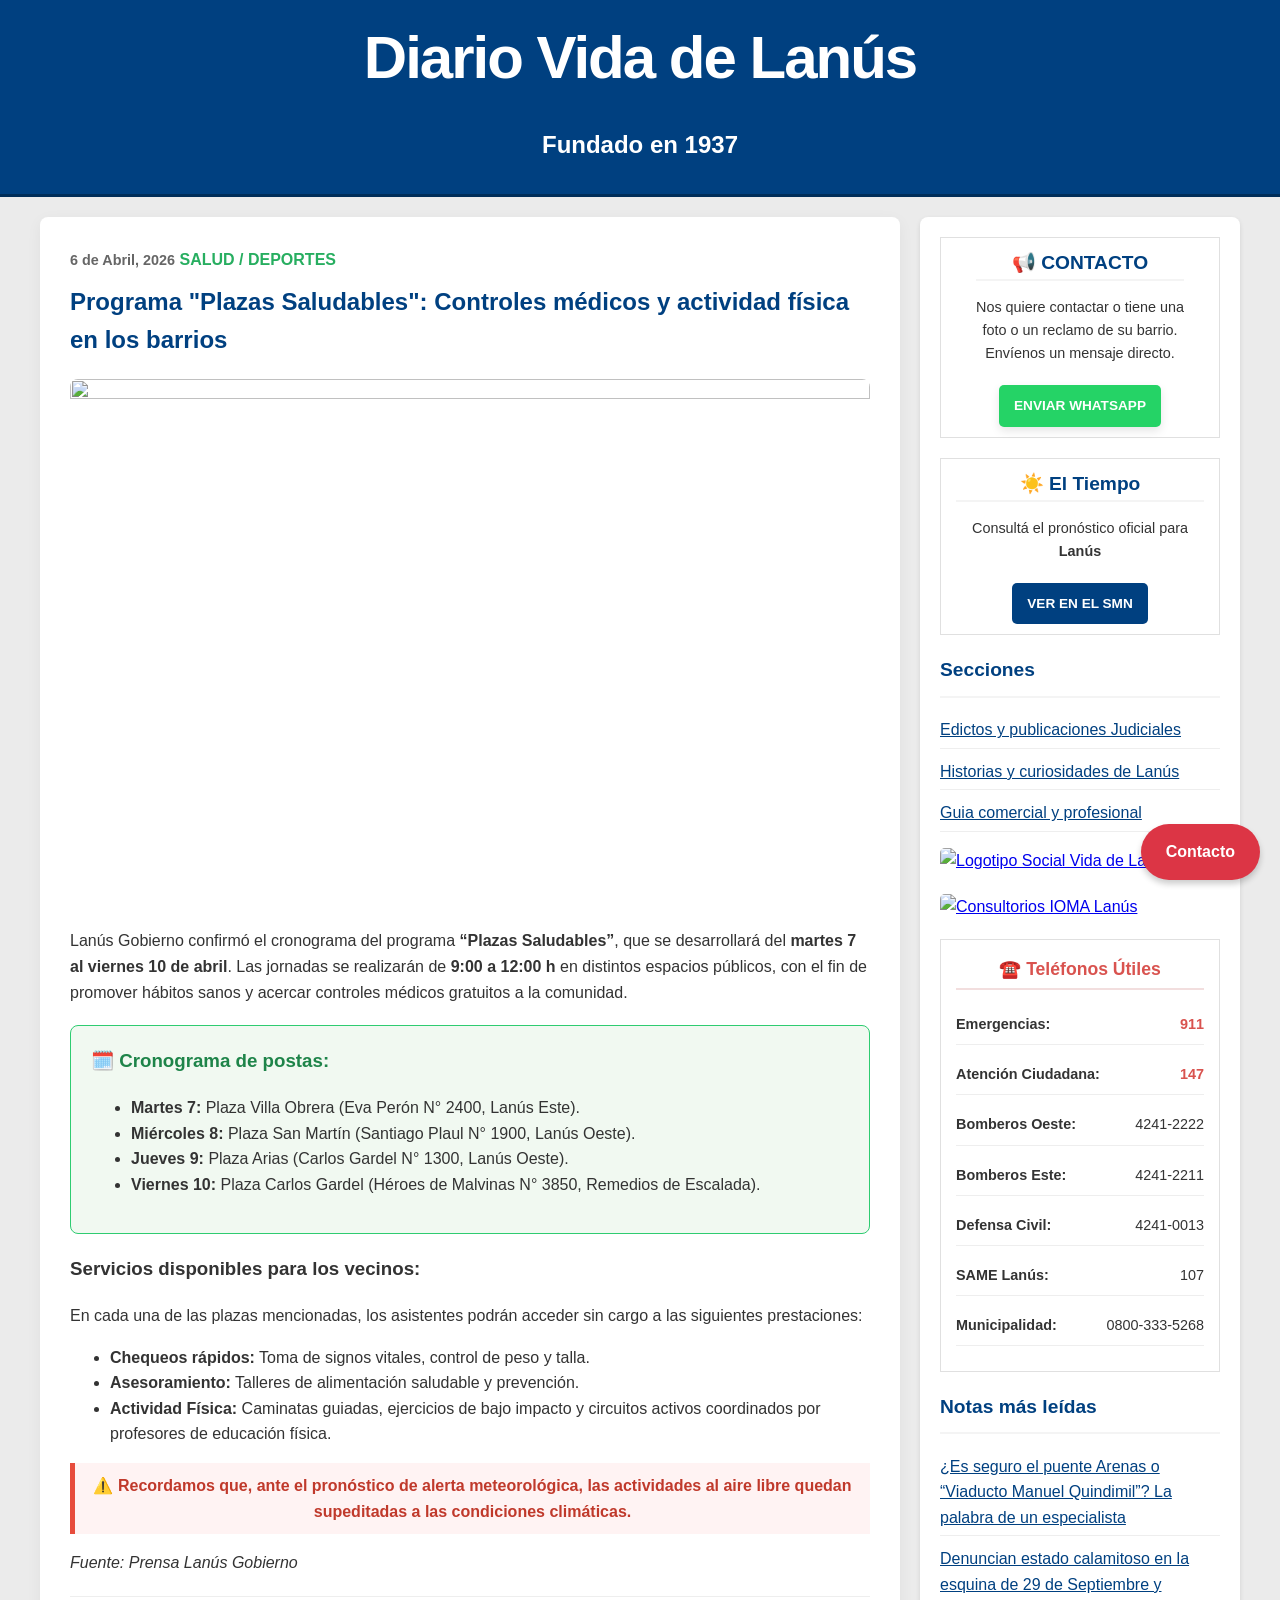
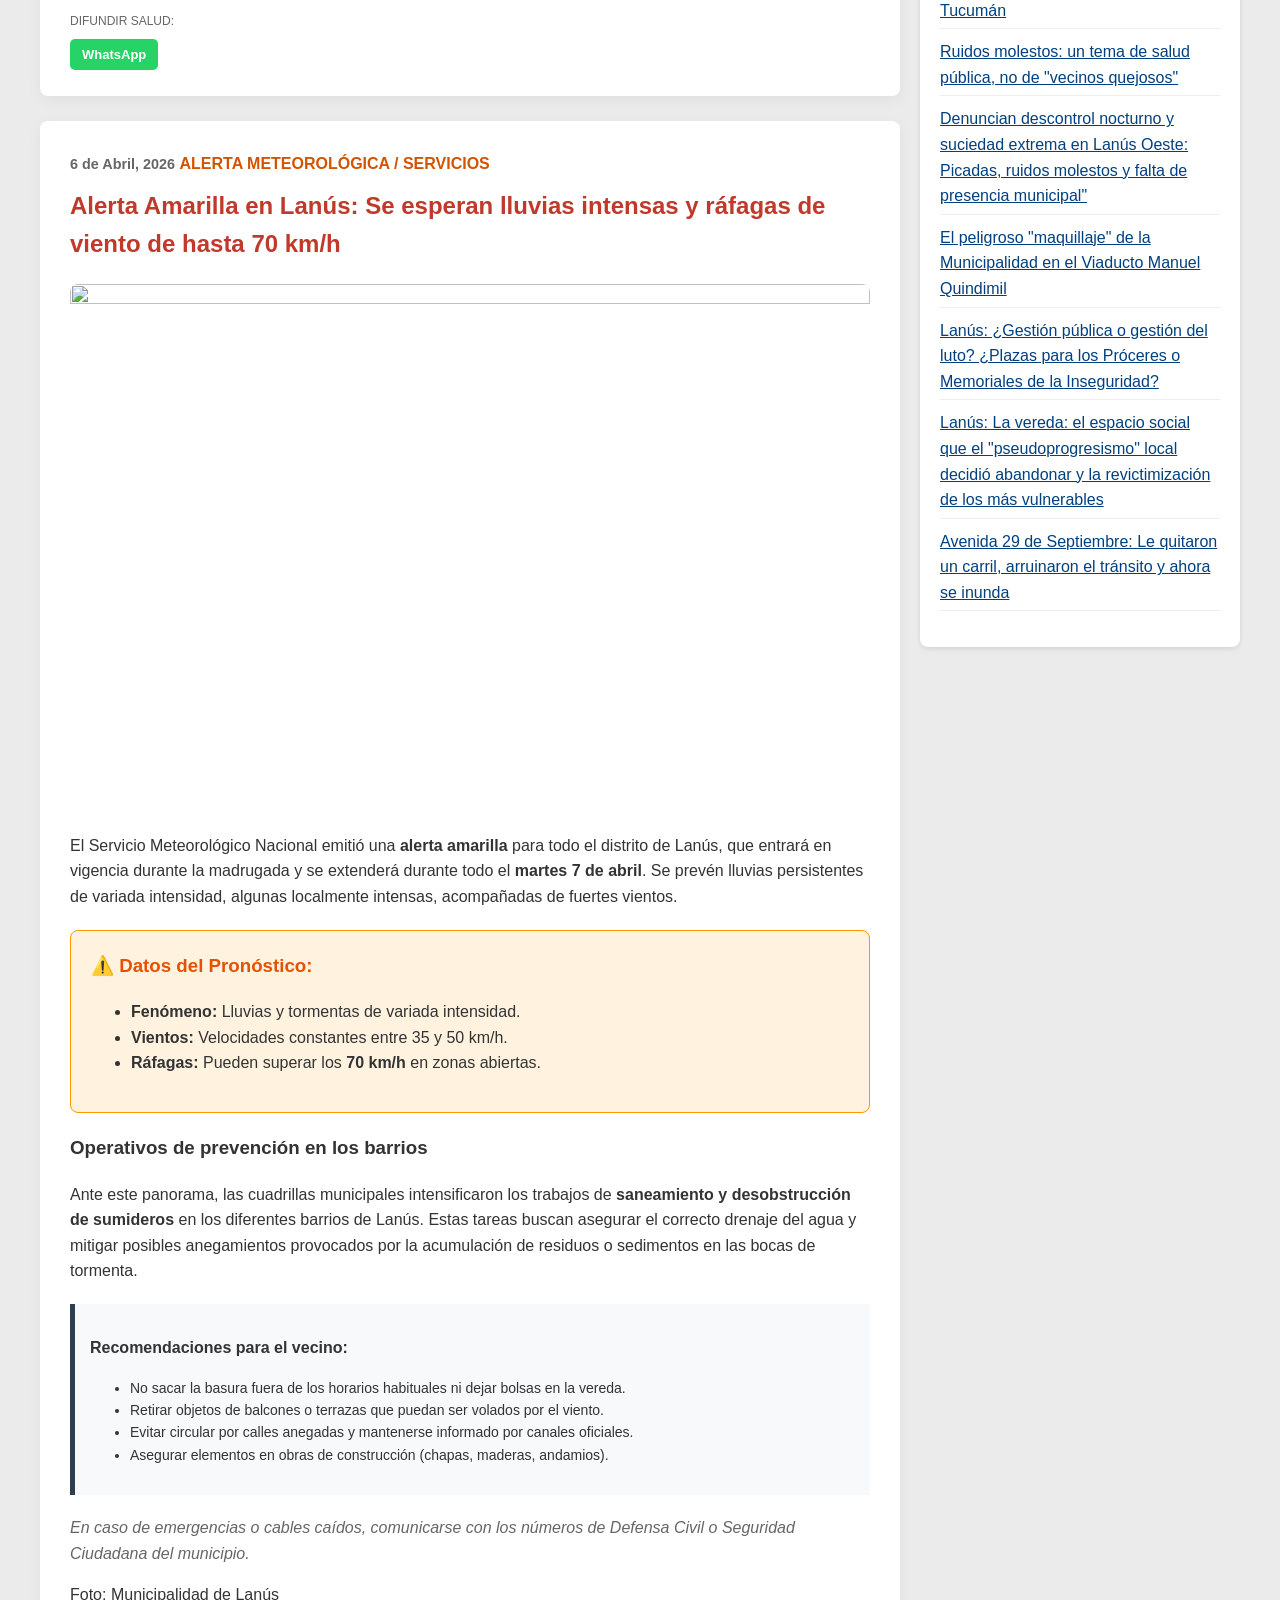
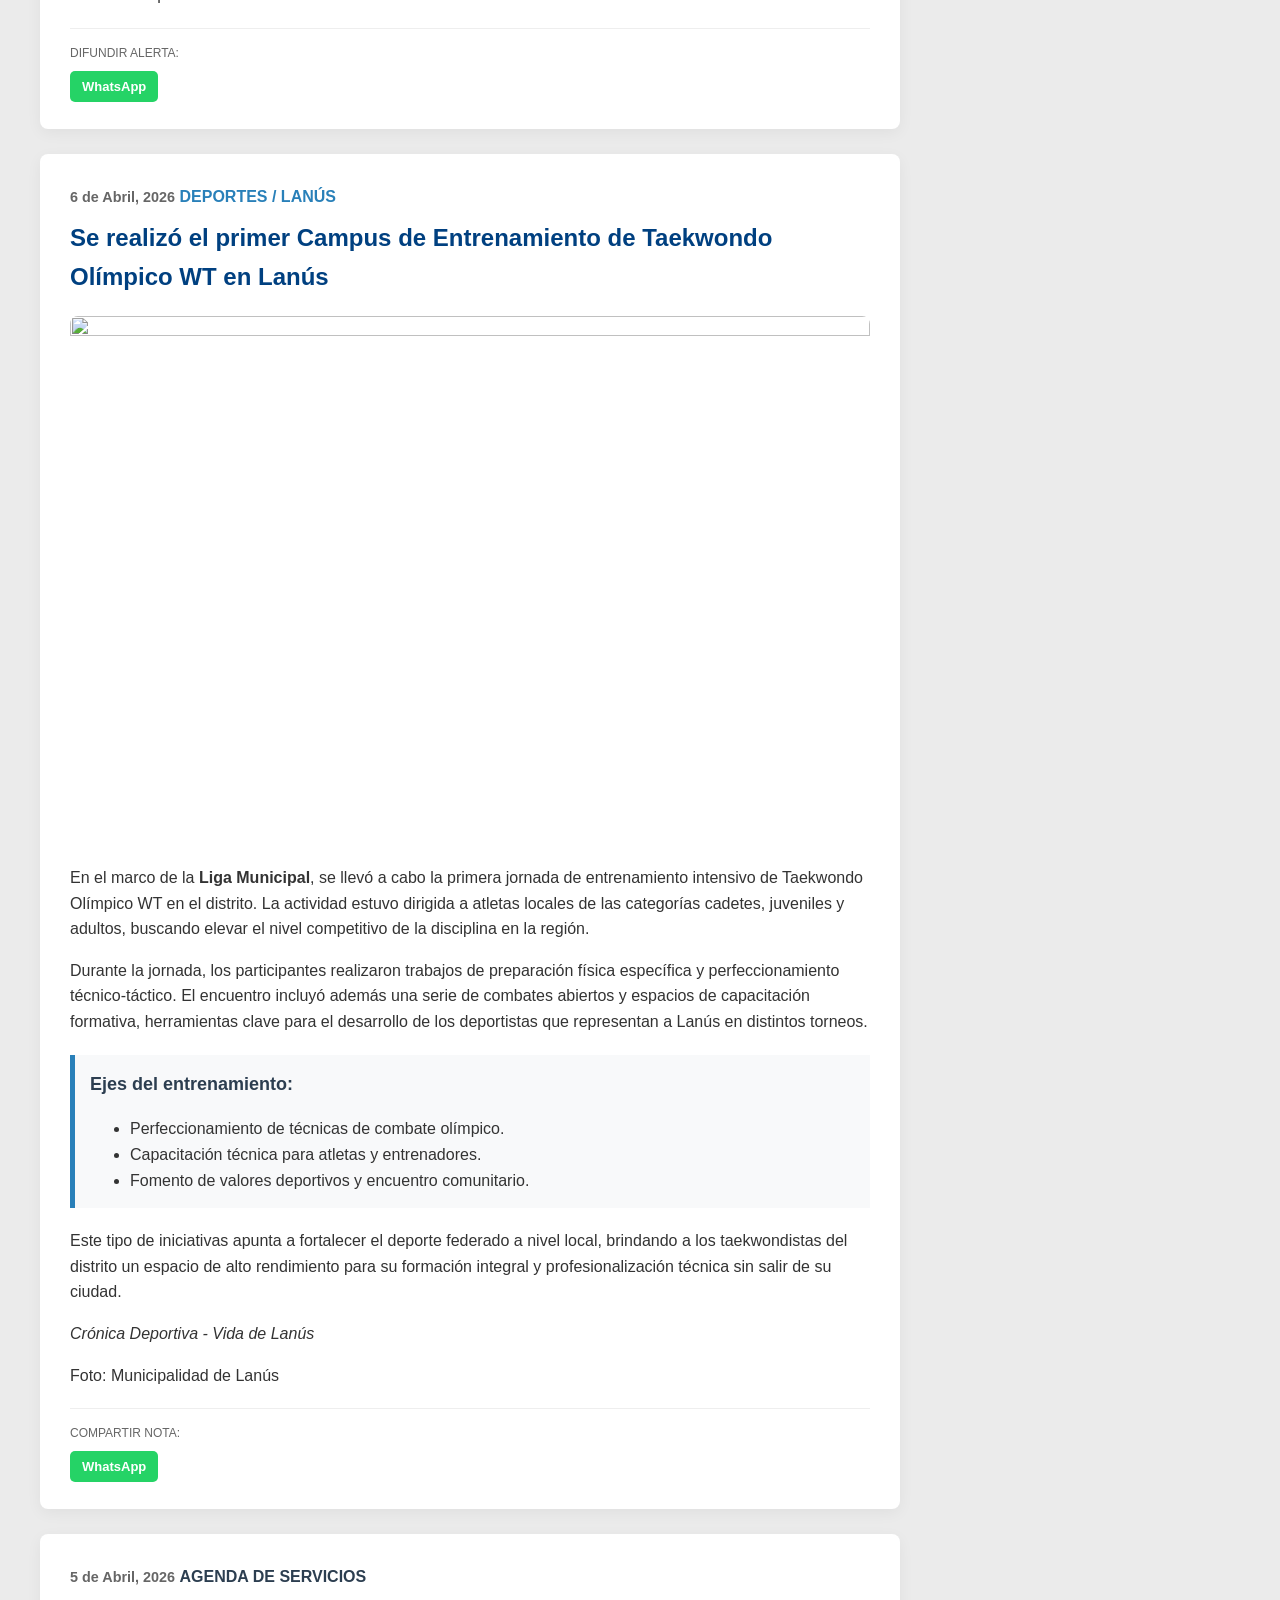
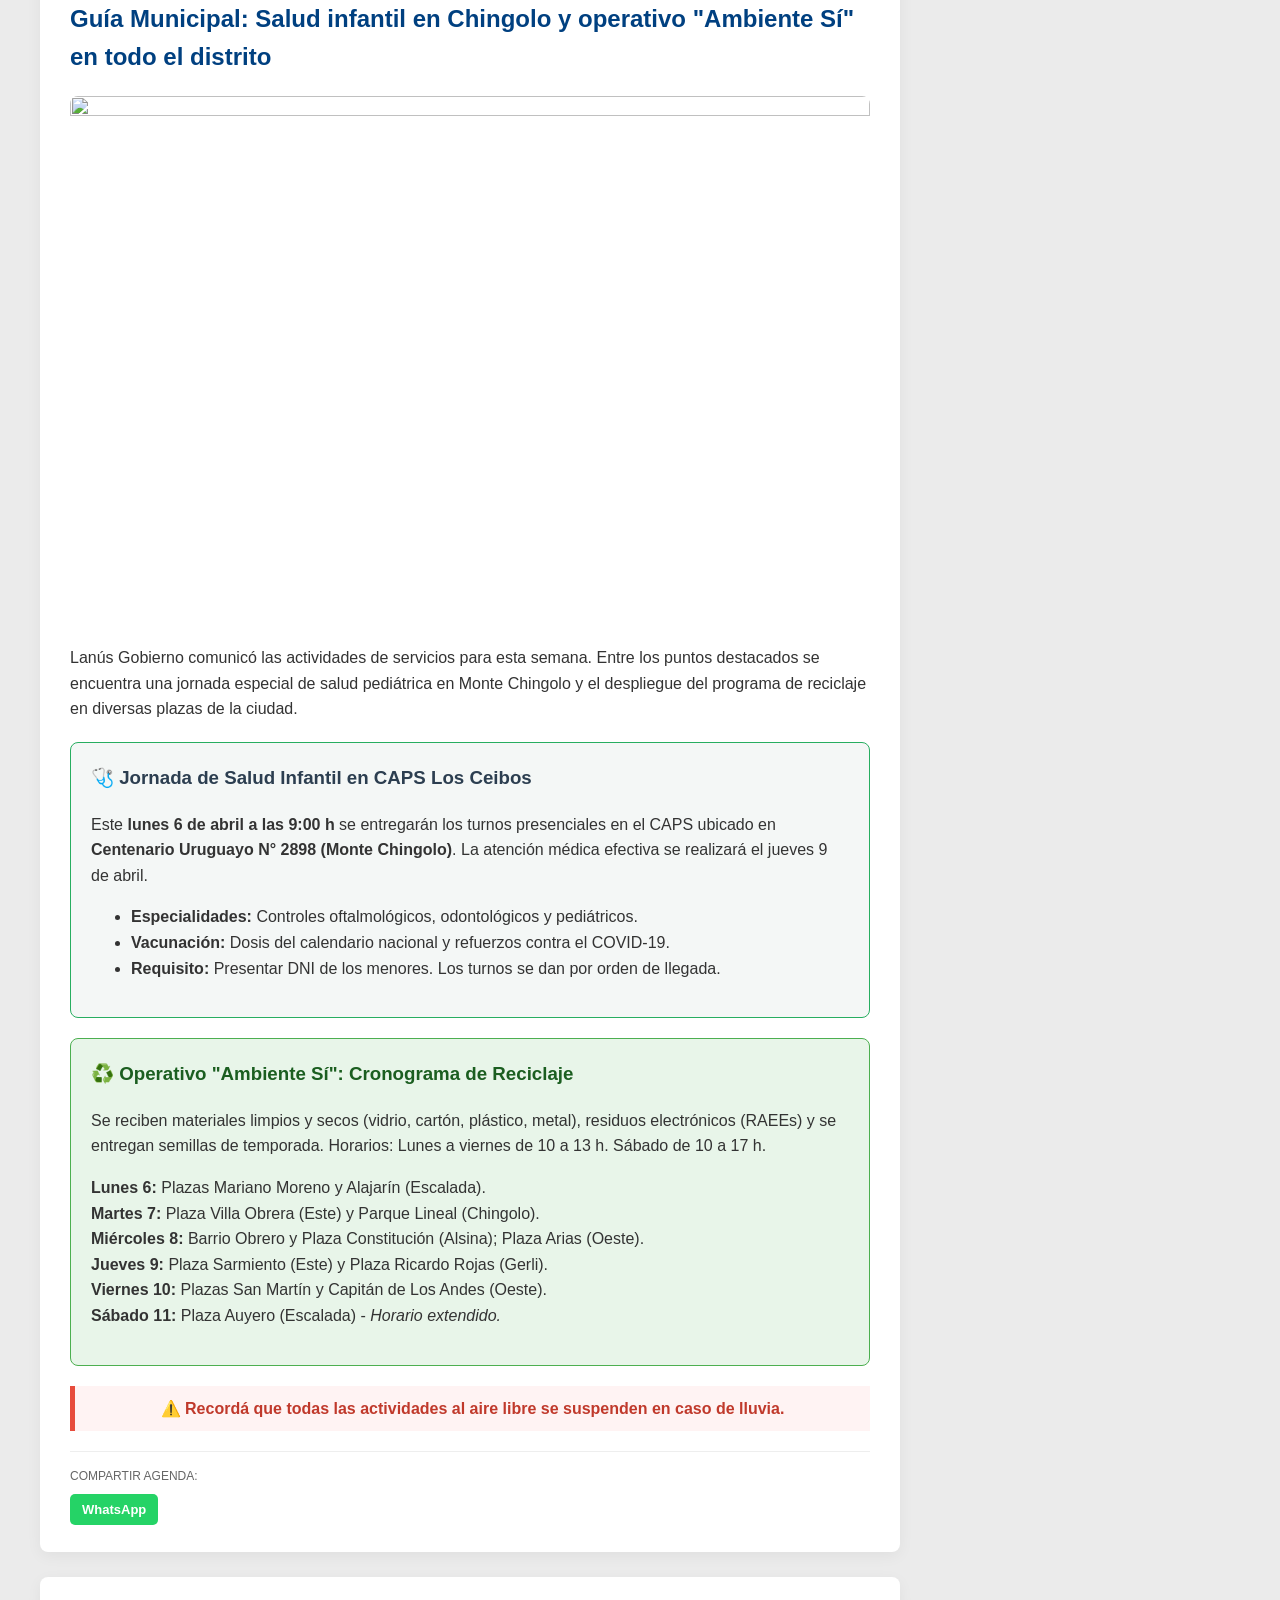
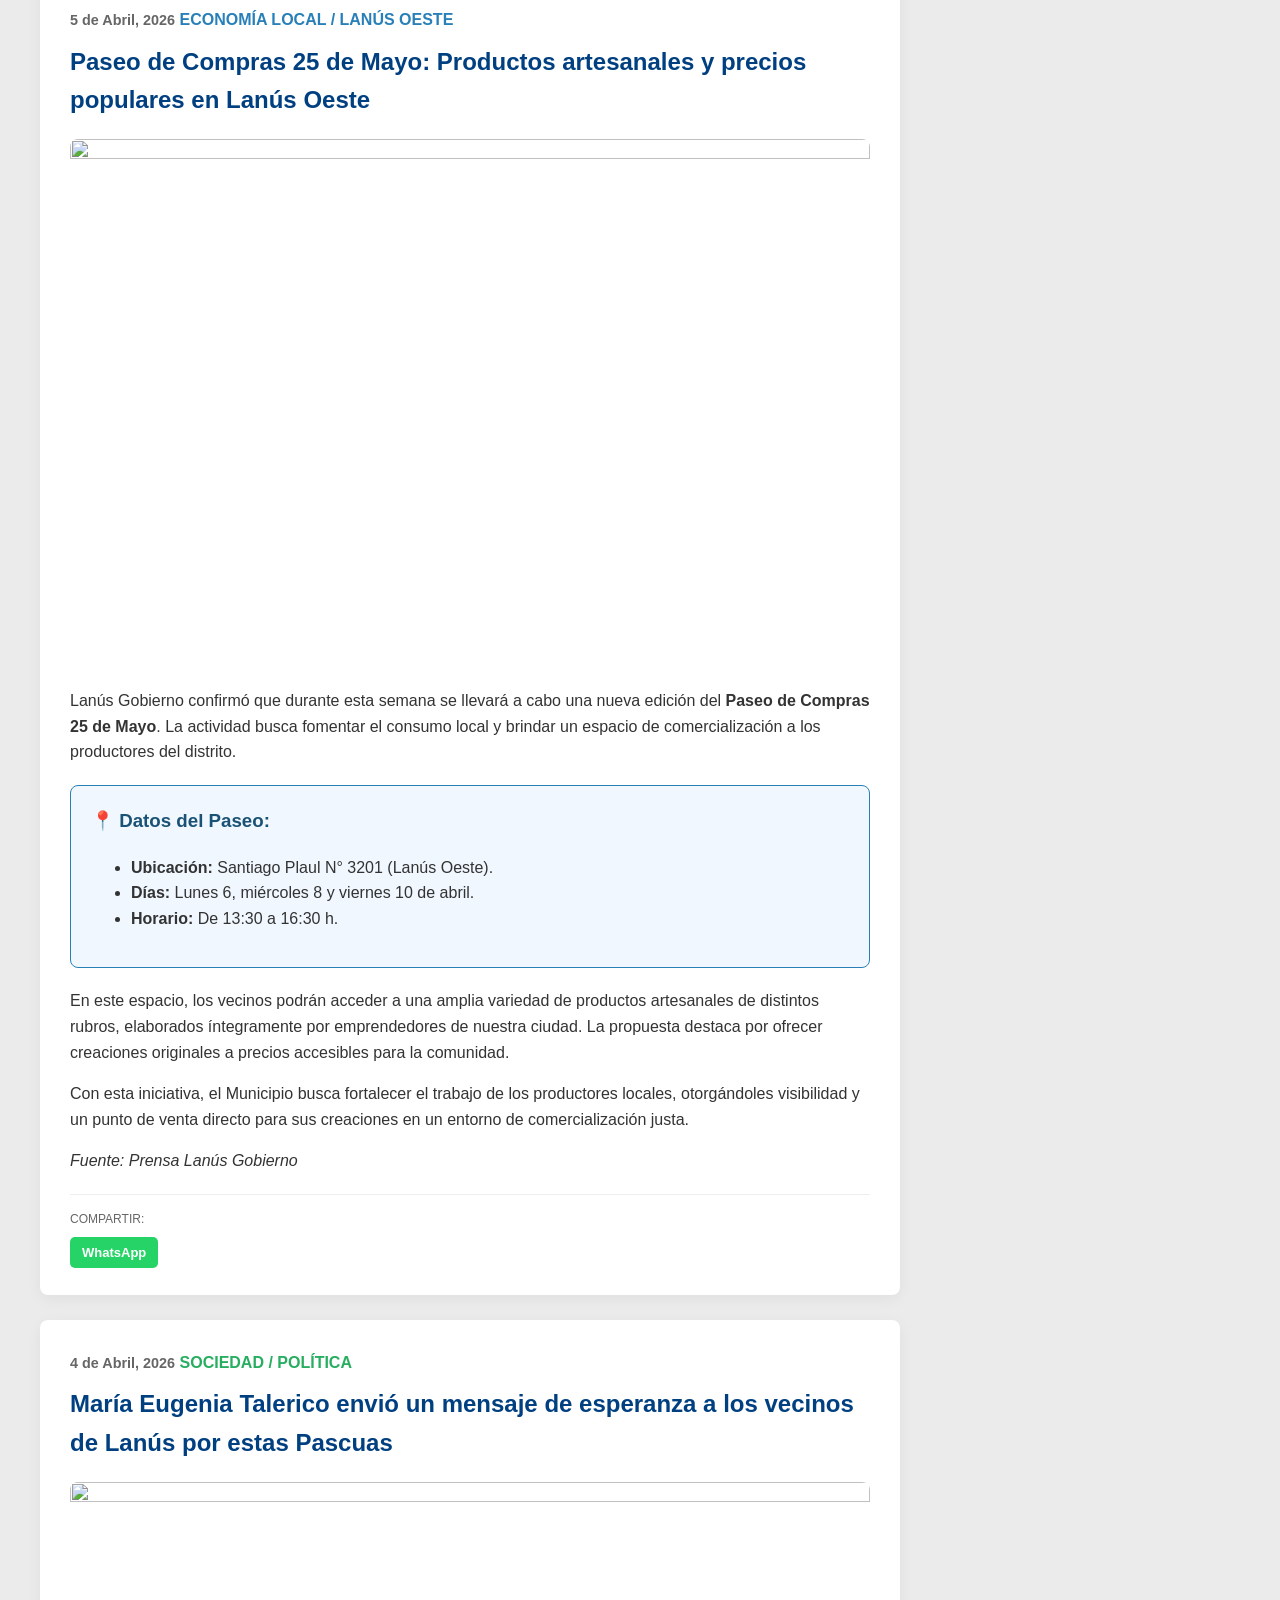
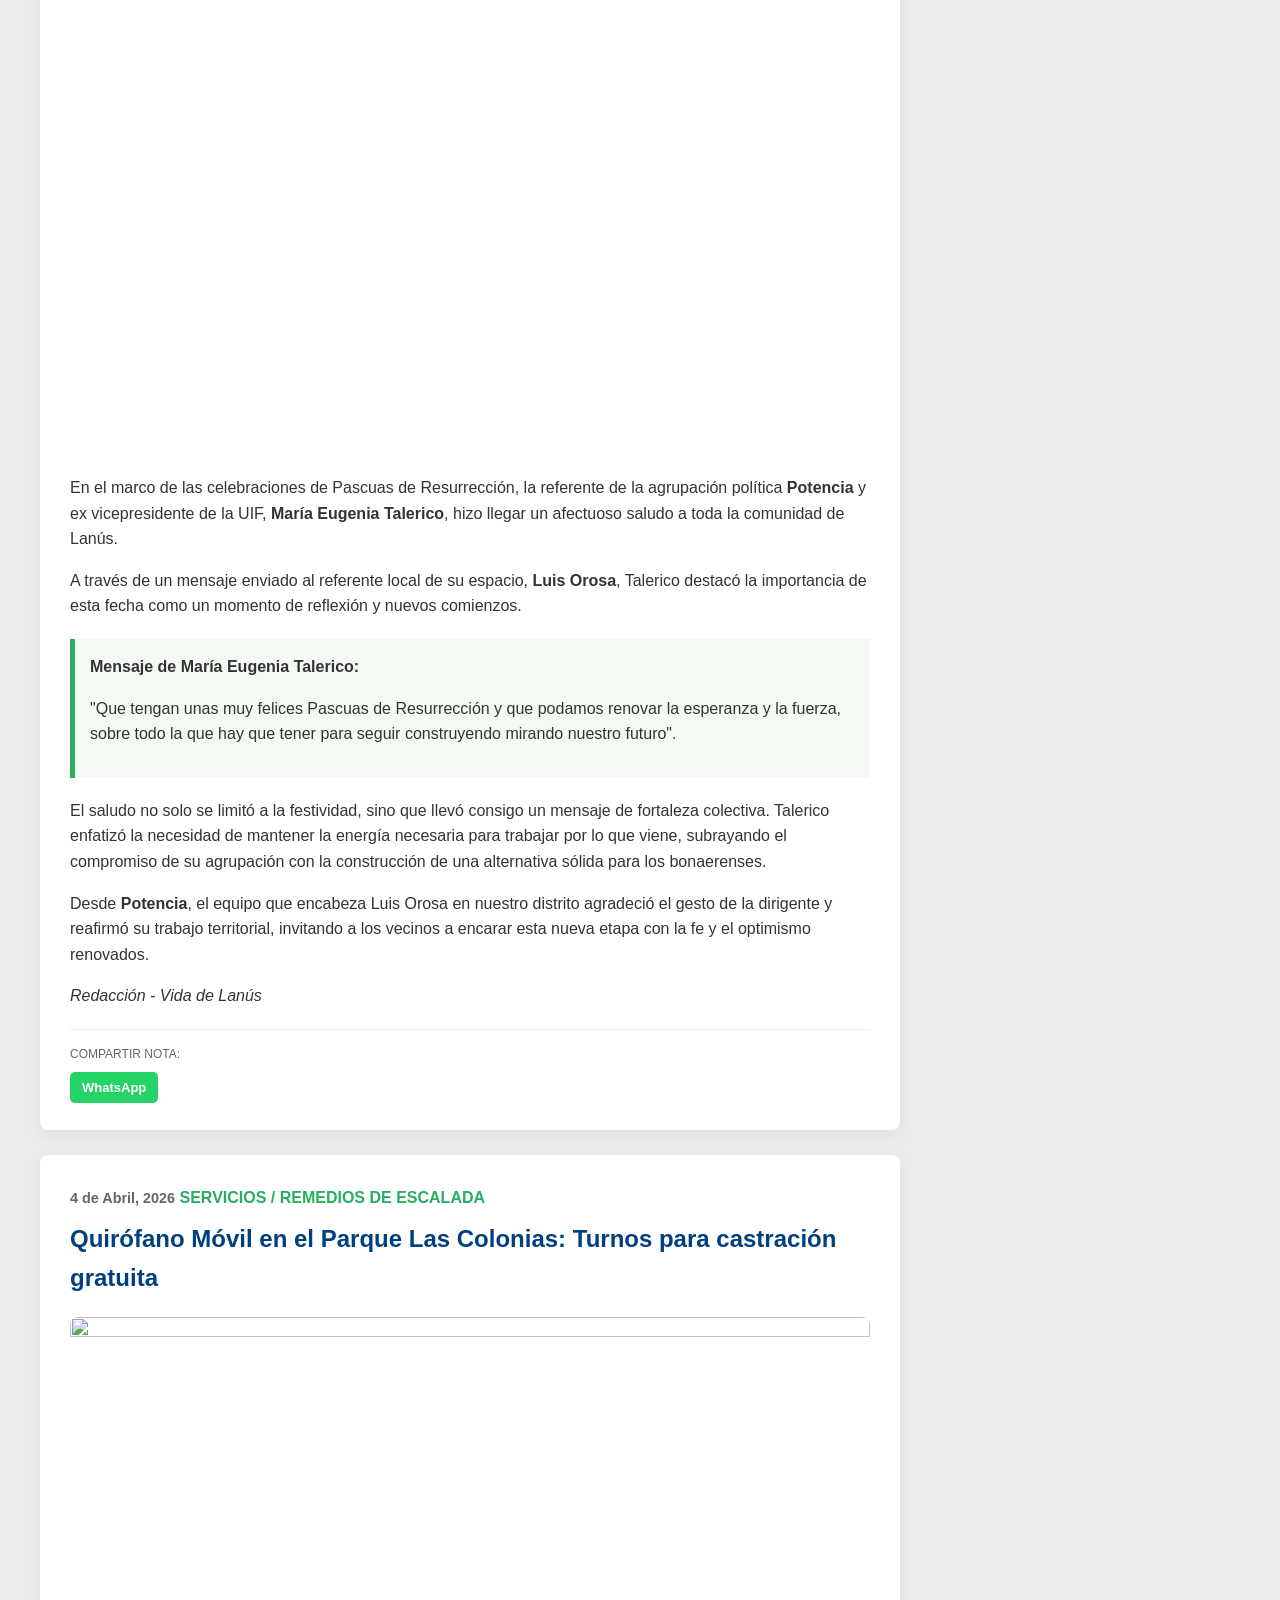
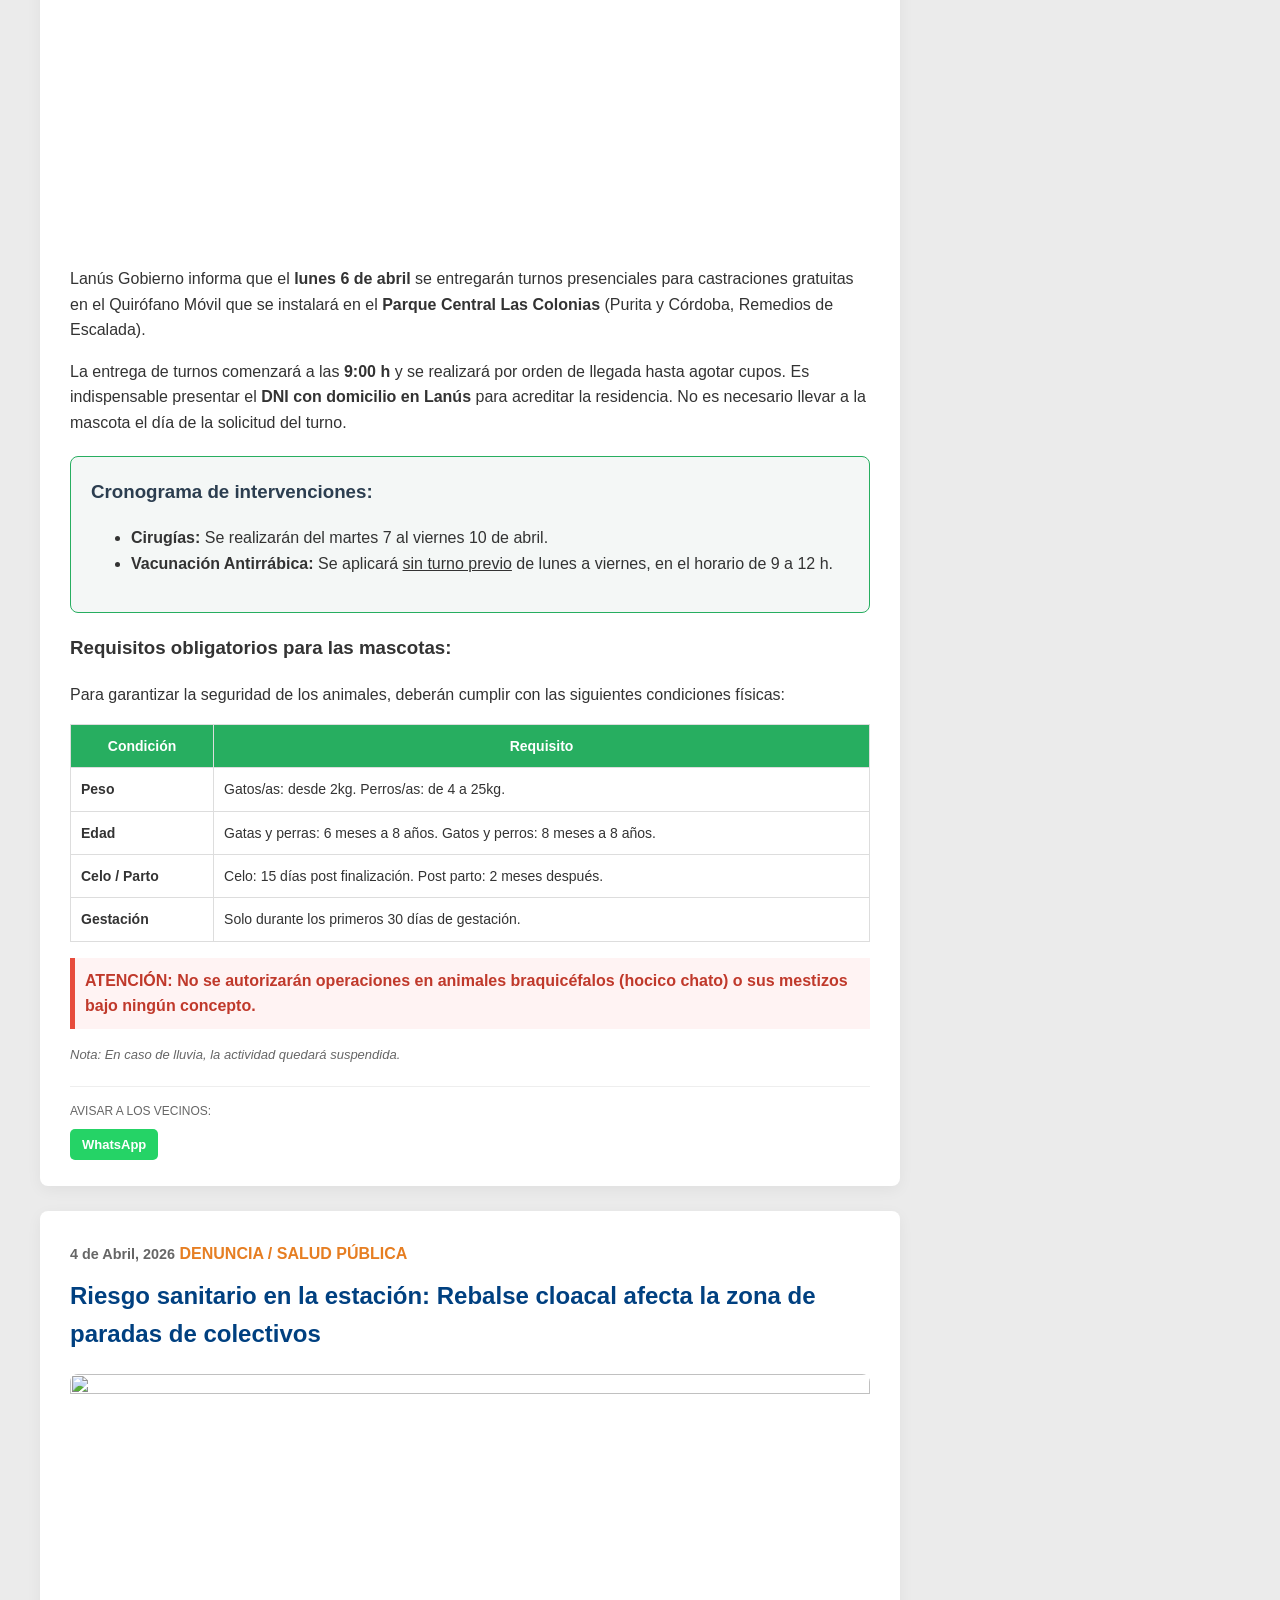
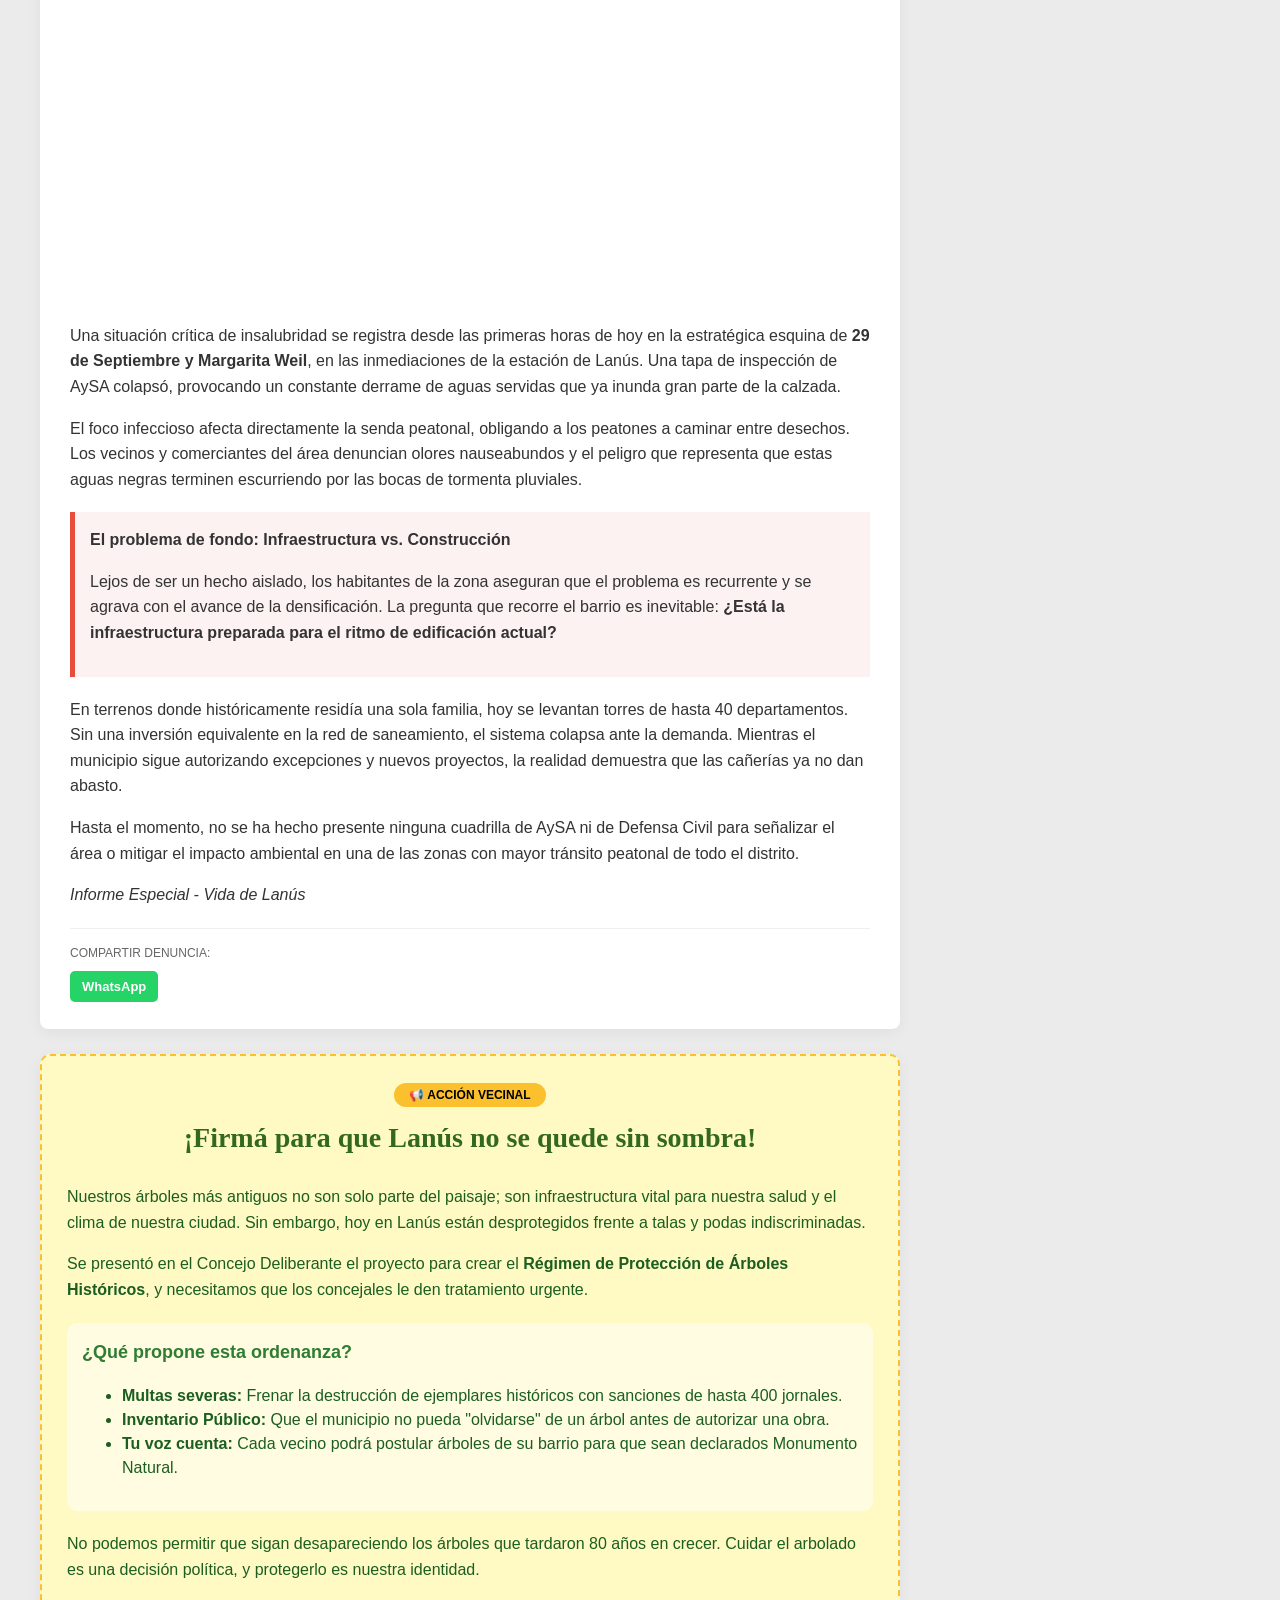
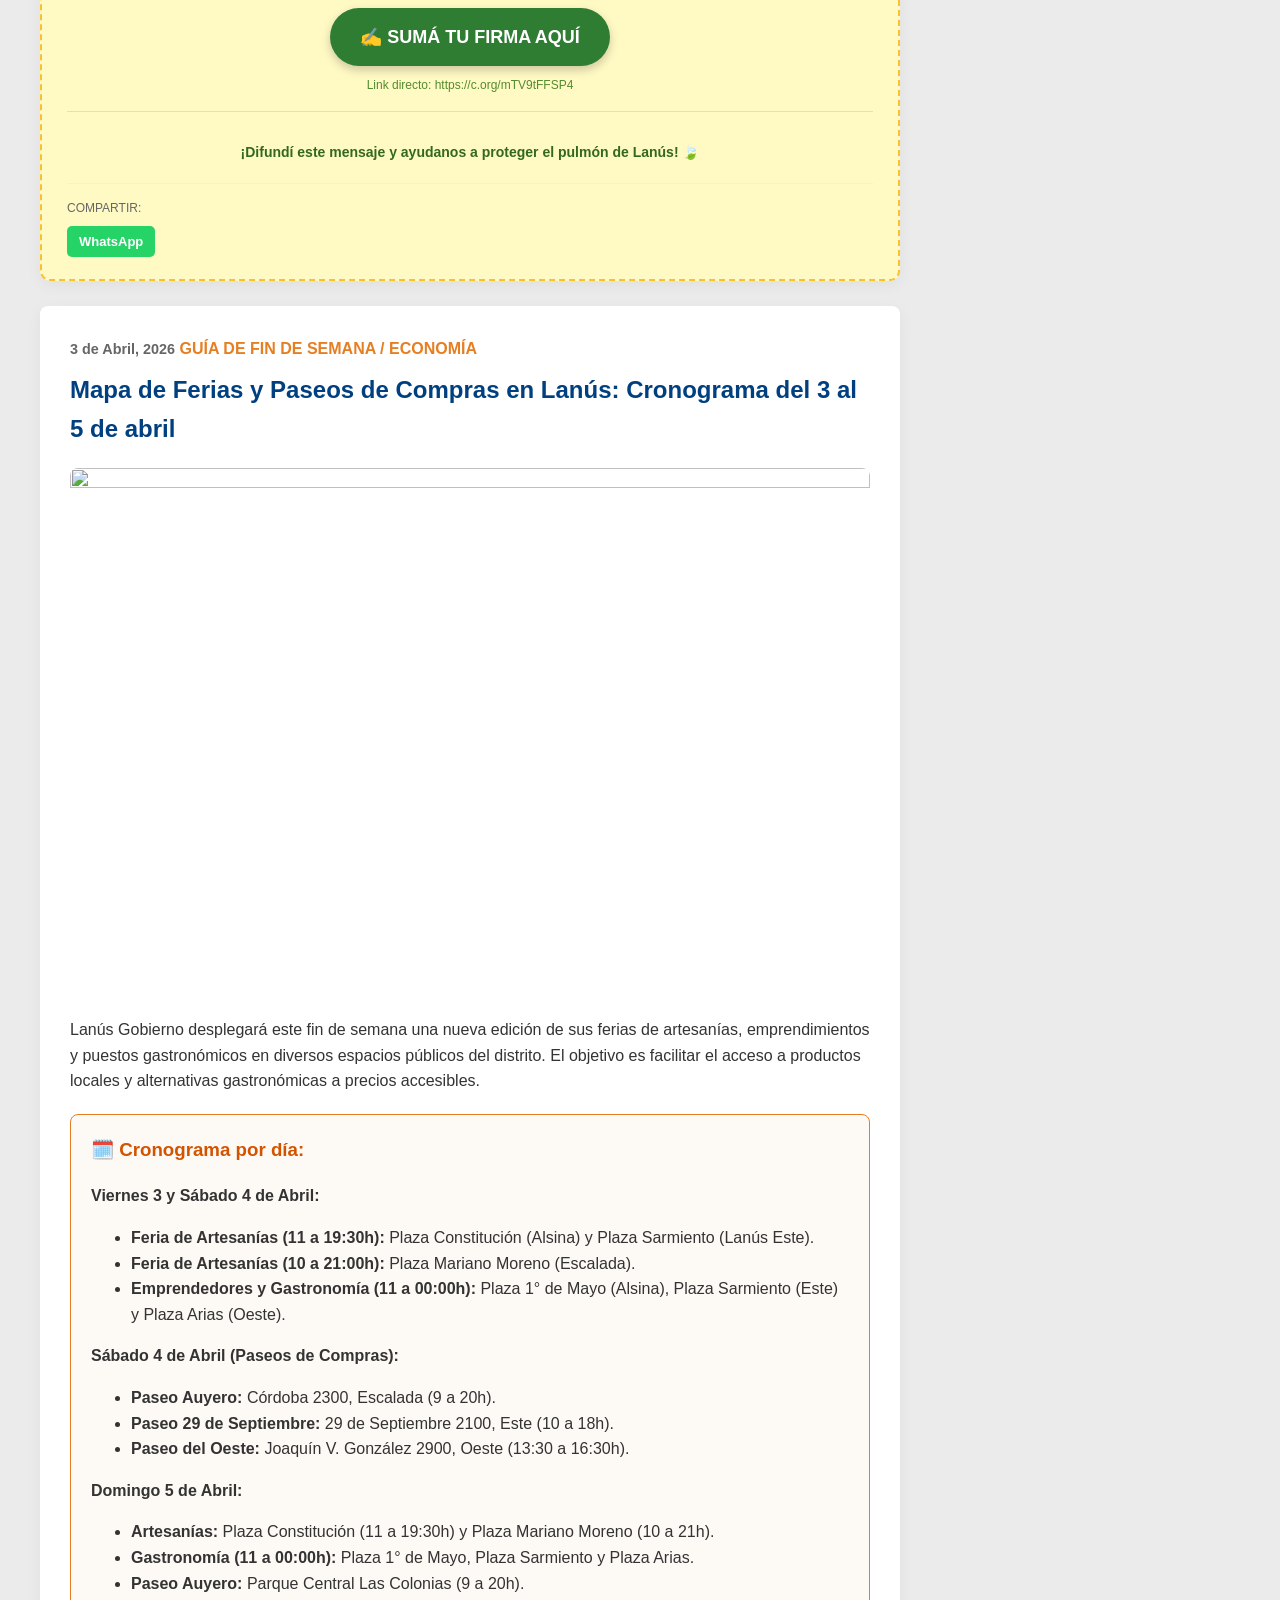
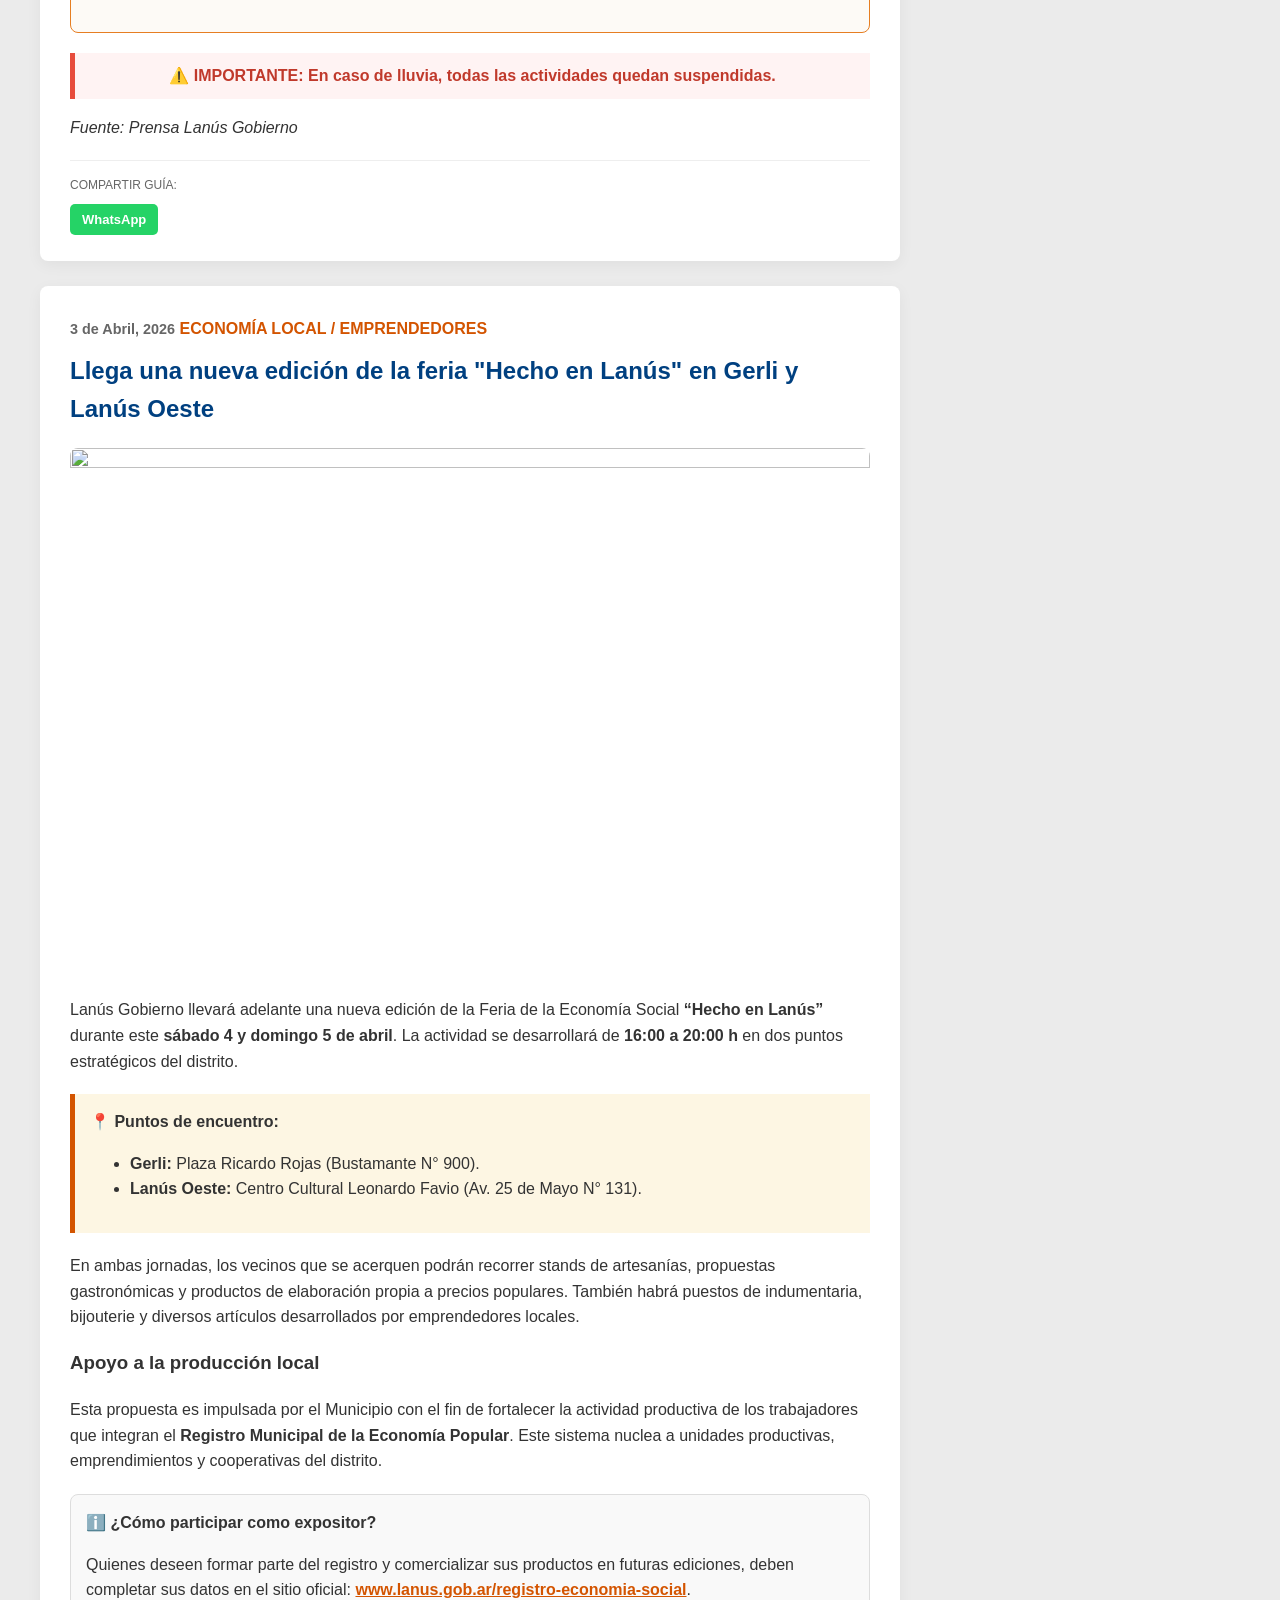
==== index.html @ ab47e961 "Update index.html" ====
<!DOCTYPE html>
<html lang="es">
<head>
    <meta charset="UTF-8">
    <meta name="viewport" content="width=device-width, initial-scale=1.0">
    
    <title>Vida de Lanús - Noticias Locales y Actualidad</title>
    <meta name="description" content="Noticias locales de Lanús actualizadas diariamente. Información municipal, clima, servicios y actualidad del distrito.">

    <meta property="og:title" content="Vida de Lanús - Noticias del Barrio">
    <meta property="og:description" content="Periodismo local independiente desde 1937. Entérate de lo que pasa en tu ciudad hoy.">
    <meta property="og:image" content="https://vidadelanus.com.ar/logo-social.jpg">
    <meta property="og:image:width" content="1200">
    <meta property="og:image:height" content="630">
    <meta property="og:type" content="website">
    <meta property="og:url" content="https://vidadelanus.com.ar/">

    <link rel="stylesheet" href="estilo.css">
    <link rel="icon" href="favicon.png" type="image/png">

</head>

<body>

    <header>
        <h1 style="font-size: 60px;">Diario Vida de Lanús</h1>
        <h2 style="color: white;">Fundado en 1937</h2>
    </header>
   

<div class="container">
    <main class="noticias-lista">





<!--================================DESDE ACA================================-->
<!--=================================20notas=================================-->


<article class="noticia" id="plazas-saludables-lanus-abril">
    <span class="fecha">6 de Abril, 2026</span>
    <span class="categoria" style="color: #27ae60; font-weight: bold; font-family: Arial;">SALUD / DEPORTES</span>
    <h2>Programa "Plazas Saludables": Controles médicos y actividad física en los barrios</h2>

<img
  src="https://res.cloudinary.com/dvpoaxk93/image/upload/q_auto/f_auto/v1775514715/PLAZASSALUDABLES_2026_7al10abril_yaelmv.webp" 
  width="800"
  height="533"
  decoding="async"
  style="max-width: 100%; height: auto; display: block;"
  fetchpriority="high"
  x-loading="lazy"
>

<p>Lanús Gobierno confirmó el cronograma del programa <strong>“Plazas Saludables”</strong>, que se desarrollará del <strong>martes 7 al viernes 10 de abril</strong>. Las jornadas se realizarán de <strong>9:00 a 12:00 h</strong> en distintos espacios públicos, con el fin de promover hábitos sanos y acercar controles médicos gratuitos a la comunidad.</p>

<div style="background: #f1f9f1; padding: 20px; border-radius: 8px; border: 1px solid #2ecc71; margin: 20px 0;">
    <h3 style="margin-top: 0; color: #1e8449;">🗓️ Cronograma de postas:</h3>
    <ul>
        <li><strong>Martes 7:</strong> Plaza Villa Obrera (Eva Perón N° 2400, Lanús Este).</li>
        <li><strong>Miércoles 8:</strong> Plaza San Martín (Santiago Plaul N° 1900, Lanús Oeste).</li>
        <li><strong>Jueves 9:</strong> Plaza Arias (Carlos Gardel N° 1300, Lanús Oeste).</li>
        <li><strong>Viernes 10:</strong> Plaza Carlos Gardel (Héroes de Malvinas N° 3850, Remedios de Escalada).</li>
    </ul>
</div>

<h3>Servicios disponibles para los vecinos:</h3>
<p>En cada una de las plazas mencionadas, los asistentes podrán acceder sin cargo a las siguientes prestaciones:</p>

<ul>
    <li><strong>Chequeos rápidos:</strong> Toma de signos vitales, control de peso y talla.</li>
    <li><strong>Asesoramiento:</strong> Talleres de alimentación saludable y prevención.</li>
    <li><strong>Actividad Física:</strong> Caminatas guiadas, ejercicios de bajo impacto y circuitos activos coordinados por profesores de educación física.</li>
</ul>

<p style="background: #fff3f3; padding: 10px; border-left: 5px solid #e74c3c; color: #c0392b; font-weight: bold; text-align: center;">
    ⚠️ Recordamos que, ante el pronóstico de alerta meteorológica, las actividades al aire libre quedan supeditadas a las condiciones climáticas.
</p>

<p><em>Fuente: Prensa Lanús Gobierno</em></p>

<div class="compartir-nota" style="margin-top:20px; padding-top:15px; border-top:1px solid #eee; text-align:left;">
    <span style="display:block; font-size:12px; color:#666; margin-bottom:10px; font-family:Arial;">DIFUNDIR SALUD:</span>
    <a href="https://api.whatsapp.com/send?text=*PLAZAS%20SALUDABLES*%20-%20Controles%20médicos%20y%20ejercicio%20gratis%20en%20los%20barrios.%20Cronograma%20en%20Vida%20de%20Lanús:%20https://vidadelanus.com.ar/%23plazas-saludables-lanus-abril" 
       target="_blank" 
       style="background-color:#25d366; color:white; padding:8px 12px; text-decoration:none; border-radius:5px; font-weight:bold; font-family:Arial; font-size:13px; margin-right:5px;">
       WhatsApp
    </a>
</div>
</article>


<!--==============================*********=================================-->


<article class="noticia" id="alerta-amarilla-lluvias-lanus-abril">
    <span class="fecha">6 de Abril, 2026</span>
    <span class="categoria" style="color: #d35400; font-weight: bold; font-family: Arial;">ALERTA METEOROLÓGICA / SERVICIOS</span>
    
    <h2 style="color: #c0392b; font-family: 'Arial Black', sans-serif;">Alerta Amarilla en Lanús: Se esperan lluvias intensas y ráfagas de viento de hasta 70 km/h</h2>

<img
  src="https://res.cloudinary.com/dvpoaxk93/image/upload/q_auto/f_auto/v1775504317/4016967749380304593_n_hhgei3.jpg" 
  width="800"
  height="533"
  decoding="async"
  style="max-width: 100%; height: auto; display: block;"
  loading="lazy"
>

    <p>El Servicio Meteorológico Nacional emitió una <strong>alerta amarilla</strong> para todo el distrito de Lanús, que entrará en vigencia durante la madrugada y se extenderá durante todo el <strong>martes 7 de abril</strong>. Se prevén lluvias persistentes de variada intensidad, algunas localmente intensas, acompañadas de fuertes vientos.</p>

    <div style="background: #fff3e0; padding: 20px; border-radius: 8px; border: 1px solid #ff9800; margin: 20px 0;">
        <h3 style="margin-top: 0; color: #e65100;">⚠️ Datos del Pronóstico:</h3>
        <ul>
            <li><strong>Fenómeno:</strong> Lluvias y tormentas de variada intensidad.</li>
            <li><strong>Vientos:</strong> Velocidades constantes entre 35 y 50 km/h.</li>
            <li><strong>Ráfagas:</strong> Pueden superar los <strong>70 km/h</strong> en zonas abiertas.</li>
        </ul>
    </div>

    <h3>Operativos de prevención en los barrios</h3>
    <p>Ante este panorama, las cuadrillas municipales intensificaron los trabajos de <strong>saneamiento y desobstrucción de sumideros</strong> en los diferentes barrios de Lanús. Estas tareas buscan asegurar el correcto drenaje del agua y mitigar posibles anegamientos provocados por la acumulación de residuos o sedimentos en las bocas de tormenta.</p>

    <div style="background: #f8f9fa; padding: 15px; border-left: 5px solid #2c3e50; margin: 20px 0;">
        <p><strong>Recomendaciones para el vecino:</strong></p>
        <ul style="font-size: 14px;">
            <li>No sacar la basura fuera de los horarios habituales ni dejar bolsas en la vereda.</li>
            <li>Retirar objetos de balcones o terrazas que puedan ser volados por el viento.</li>
            <li>Evitar circular por calles anegadas y mantenerse informado por canales oficiales.</li>
            <li>Asegurar elementos en obras de construcción (chapas, maderas, andamios).</li>
        </ul>
    </div>

    <p style="font-style: italic; color: #666;">En caso de emergencias o cables caídos, comunicarse con los números de Defensa Civil o Seguridad Ciudadana del municipio.</p>

<p>Foto: Municipalidad de Lanús</p>

    <div class="compartir-nota" style="margin-top:20px; padding-top:15px; border-top:1px solid #eee; text-align:left;">
        <span style="display:block; font-size:12px; color:#666; margin-bottom:10px; font-family:Arial;">DIFUNDIR ALERTA:</span>
        <a href="https://api.whatsapp.com/send?text=*ALERTA%20METEOROLÓGICA*%20-%20Lluvias%20fuertes%20y%20vientos%20en%20Lanús%20este%20martes.%20Leé%20las%20recomendaciones%20en%20Vida%20de%20Lanús:%20https://vidadelanus.com.ar/%23alerta-amarilla-lluvias-lanus-abril" 
           target="_blank" 
           style="background-color:#25d366; color:white; padding:8px 12px; text-decoration:none; border-radius:5px; font-weight:bold; font-family:Arial; font-size:13px; margin-right:5px;">
           WhatsApp
        </a>
    </div>
</article>


<!--==============================*********=================================-->


<article class="noticia" id="campus-taekwondo-olimpico-lanus">
    <span class="fecha">6 de Abril, 2026</span>
    <span class="categoria" style="color: #2980b9; font-weight: bold; font-family: Arial;">DEPORTES / LANÚS</span>
    <h2>Se realizó el primer Campus de Entrenamiento de Taekwondo Olímpico WT en Lanús</h2>

<img
  src="https://res.cloudinary.com/dvpoaxk93/image/upload/q_auto/f_auto/v1775503746/8847646944527828671_n_oyx0rz.jpg" 
  width="800"
  height="533"
  decoding="async"
  style="max-width: 100%; height: auto; display: block;"
  loading="lazy"
>

<p>En el marco de la <strong>Liga Municipal</strong>, se llevó a cabo la primera jornada de entrenamiento intensivo de Taekwondo Olímpico WT en el distrito. La actividad estuvo dirigida a atletas locales de las categorías cadetes, juveniles y adultos, buscando elevar el nivel competitivo de la disciplina en la región.</p>

<p>Durante la jornada, los participantes realizaron trabajos de preparación física específica y perfeccionamiento técnico-táctico. El encuentro incluyó además una serie de combates abiertos y espacios de capacitación formativa, herramientas clave para el desarrollo de los deportistas que representan a Lanús en distintos torneos.</p>

<div style="background: #f8f9fa; padding: 15px; border-left: 5px solid #2980b9; margin: 20px 0;">
    <h3 style="margin-top: 0; color: #2c3e50; font-size: 18px;">Ejes del entrenamiento:</h3>
    <ul style="margin-bottom: 0;">
        <li>Perfeccionamiento de técnicas de combate olímpico.</li>
        <li>Capacitación técnica para atletas y entrenadores.</li>
        <li>Fomento de valores deportivos y encuentro comunitario.</li>
    </ul>
</div>

<p>Este tipo de iniciativas apunta a fortalecer el deporte federado a nivel local, brindando a los taekwondistas del distrito un espacio de alto rendimiento para su formación integral y profesionalización técnica sin salir de su ciudad.</p>

<p><em>Crónica Deportiva - Vida de Lanús</em></p>
<p>Foto: Municipalidad de Lanús</p>

<div class="compartir-nota" style="margin-top:20px; padding-top:15px; border-top:1px solid #eee; text-align:left;">
    <span style="display:block; font-size:12px; color:#666; margin-bottom:10px; font-family:Arial;">COMPARTIR NOTA:</span>
    <a href="https://api.whatsapp.com/send?text=*TAEKWONDO%20EN%20LANÚS*%20-%20Se%20realizó%20el%20primer%20Campus%20de%20Entrenamiento%20Olímpico.%20Leé%20más%20en%20Vida%20de%20Lanús:%20https://vidadelanus.com.ar/%23campus-taekwondo-olimpico-lanus" 
       target="_blank" 
       style="background-color:#25d366; color:white; padding:8px 12px; text-decoration:none; border-radius:5px; font-weight:bold; font-family:Arial; font-size:13px; margin-right:5px;">
       WhatsApp
    </a>
</div>
</article>


<!--==============================*********=================================-->


<article class="noticia" id="agenda-municipal-6-al-11-abril">
    <span class="fecha">5 de Abril, 2026</span>
    <span class="categoria" style="color: #2c3e50; font-weight: bold; font-family: Arial;">AGENDA DE SERVICIOS</span>
    <h2>Guía Municipal: Salud infantil en Chingolo y operativo "Ambiente Sí" en todo el distrito</h2>

<img 
src="https://res.cloudinary.com/dvpoaxk93/image/upload/q_auto/f_auto/v1775437825/Ambiente_si_120724_wxgkeb.jpg" 
  width="800"
  height="533"
  decoding="async"
  style="max-width: 100%; height: auto; display: block;"
  loading="lazy"
>

<p>Lanús Gobierno comunicó las actividades de servicios para esta semana. Entre los puntos destacados se encuentra una jornada especial de salud pediátrica en Monte Chingolo y el despliegue del programa de reciclaje en diversas plazas de la ciudad.</p>

<div style="background: #f4f7f6; padding: 20px; border-radius: 8px; border: 1px solid #27ae60; margin: 20px 0;">
    <h3 style="margin-top: 0; color: #2c3e50;">🩺 Jornada de Salud Infantil en CAPS Los Ceibos</h3>
    <p>Este <strong>lunes 6 de abril a las 9:00 h</strong> se entregarán los turnos presenciales en el CAPS ubicado en <strong>Centenario Uruguayo N° 2898 (Monte Chingolo)</strong>. La atención médica efectiva se realizará el jueves 9 de abril.</p>
    <ul>
        <li><strong>Especialidades:</strong> Controles oftalmológicos, odontológicos y pediátricos.</li>
        <li><strong>Vacunación:</strong> Dosis del calendario nacional y refuerzos contra el COVID-19.</li>
        <li><strong>Requisito:</strong> Presentar DNI de los menores. Los turnos se dan por orden de llegada.</li>
    </ul>
</div>

<div style="background: #e8f5e9; padding: 20px; border-radius: 8px; border: 1px solid #4caf50; margin: 20px 0;">
    <h3 style="margin-top: 0; color: #1b5e20;">♻️ Operativo "Ambiente Sí": Cronograma de Reciclaje</h3>
    <p>Se reciben materiales limpios y secos (vidrio, cartón, plástico, metal), residuos electrónicos (RAEEs) y se entregan semillas de temporada. Horarios: Lunes a viernes de 10 a 13 h. Sábado de 10 a 17 h.</p>
    
    <ul style="list-style: none; padding-left: 0;">
        <li><strong>Lunes 6:</strong> Plazas Mariano Moreno y Alajarín (Escalada).</li>
        <li><strong>Martes 7:</strong> Plaza Villa Obrera (Este) y Parque Lineal (Chingolo).</li>
        <li><strong>Miércoles 8:</strong> Barrio Obrero y Plaza Constitución (Alsina); Plaza Arias (Oeste).</li>
        <li><strong>Jueves 9:</strong> Plaza Sarmiento (Este) y Plaza Ricardo Rojas (Gerli).</li>
        <li><strong>Viernes 10:</strong> Plazas San Martín y Capitán de Los Andes (Oeste).</li>
        <li><strong>Sábado 11:</strong> Plaza Auyero (Escalada) - <em>Horario extendido.</em></li>
    </ul>
</div>

<p style="background: #fff3f3; padding: 10px; border-left: 5px solid #e74c3c; color: #c0392b; font-weight: bold; text-align: center;">
    ⚠️ Recordá que todas las actividades al aire libre se suspenden en caso de lluvia.
</p>

<div class="compartir-nota" style="margin-top:20px; padding-top:15px; border-top:1px solid #eee; text-align:left;">
    <span style="display:block; font-size:12px; color:#666; margin-bottom:10px; font-family:Arial;">COMPARTIR AGENDA:</span>
    <a href="https://api.whatsapp.com/send?text=*AGENDA%20LANÚS*%20-%20Salud%20infantil%20y%20reciclaje%20esta%20semana.%20Consultá%20días%20y%20plazas%20en%20Vida%20de%20Lanús:%20https://vidadelanus.com.ar/%23agenda-municipal-6-al-11-abril" 
       target="_blank" 
       style="background-color:#25d366; color:white; padding:8px 12px; text-decoration:none; border-radius:5px; font-weight:bold; font-family:Arial; font-size:13px; margin-right:5px;">
       WhatsApp
    </a>
</div>
</article>


<!--==============================*********=================================-->


<article class="noticia" id="paseo-compras-25-mayo-abril">
    <span class="fecha">5 de Abril, 2026</span>
    <span class="categoria" style="color: #2980b9; font-weight: bold; font-family: Arial;">ECONOMÍA LOCAL / LANÚS OESTE</span>
    <h2>Paseo de Compras 25 de Mayo: Productos artesanales y precios populares en Lanús Oeste</h2>

<img
src="https://res.cloudinary.com/dvpoaxk93/image/upload/q_auto/f_auto/v1775437604/Paseo_de_compras_gfdgdf55c_qdb5vm.jpg" 
  width="800"
  height="533"
  decoding="async"
  style="max-width: 100%; height: auto; display: block;"
  loading="lazy"
>

<p>Lanús Gobierno confirmó que durante esta semana se llevará a cabo una nueva edición del <strong>Paseo de Compras 25 de Mayo</strong>. La actividad busca fomentar el consumo local y brindar un espacio de comercialización a los productores del distrito.</p>

<div style="background: #f0f7ff; padding: 20px; border-radius: 8px; border: 1px solid #2980b9; margin: 20px 0;">
    <h3 style="margin-top: 0; color: #1a5276;">📍 Datos del Paseo:</h3>
    <ul>
        <li><strong>Ubicación:</strong> Santiago Plaul N° 3201 (Lanús Oeste).</li>
        <li><strong>Días:</strong> Lunes 6, miércoles 8 y viernes 10 de abril.</li>
        <li><strong>Horario:</strong> De 13:30 a 16:30 h.</li>
    </ul>
</div>

<p>En este espacio, los vecinos podrán acceder a una amplia variedad de productos artesanales de distintos rubros, elaborados íntegramente por emprendedores de nuestra ciudad. La propuesta destaca por ofrecer creaciones originales a precios accesibles para la comunidad.</p>

<p>Con esta iniciativa, el Municipio busca fortalecer el trabajo de los productores locales, otorgándoles visibilidad y un punto de venta directo para sus creaciones en un entorno de comercialización justa.</p>

<p><em>Fuente: Prensa Lanús Gobierno</em></p>

<div class="compartir-nota" style="margin-top:20px; padding-top:15px; border-top:1px solid #eee; text-align:left;">
    <span style="display:block; font-size:12px; color:#666; margin-bottom:10px; font-family:Arial;">COMPARTIR:</span>
    <a href="https://api.whatsapp.com/send?text=*PASEO%20DE%20COMPRAS*%20-%20Artesanías%20y%20precios%20populares%20en%20Lanús%20Oeste.%20Info%20en%20Vida%20de%20Lanús:%20https://vidadelanus.com.ar/%23paseo-compras-25-mayo-abril" 
       target="_blank" 
       style="background-color:#25d366; color:white; padding:8px 12px; text-decoration:none; border-radius:5px; font-weight:bold; font-family:Arial; font-size:13px; margin-right:5px;">
       WhatsApp
    </a>
</div>
</article>


<!--==============================*********=================================-->


<article class="noticia" id="saludo-pascuas-talerico-potencia">
    <span class="fecha">4 de Abril, 2026</span>
    <span class="categoria" style="color: #27ae60; font-weight: bold; font-family: Arial;">SOCIEDAD / POLÍTICA</span>
    <h2>María Eugenia Talerico envió un mensaje de esperanza a los vecinos de Lanús por estas Pascuas</h2>

<img 
  src="https://res.cloudinary.com/dvpoaxk93/image/upload/q_auto/f_auto/v1775415922/ImageTalerico2026-04-04_n6xpwg.jpg" 
  width="800"
  height="577"
  decoding="async"
  style="max-width: 100%; height: auto; display: block;"
  loading="lazy"
>

    <p>En el marco de las celebraciones de Pascuas de Resurrección, la referente de la agrupación política <strong>Potencia</strong> y ex vicepresidente de la UIF, <strong>María Eugenia Talerico</strong>, hizo llegar un afectuoso saludo a toda la comunidad de Lanús.</p>

    <p>A través de un mensaje enviado al referente local de su espacio, <strong>Luis Orosa</strong>, Talerico destacó la importancia de esta fecha como un momento de reflexión y nuevos comienzos.</p>

    <div style="background: #f4f9f4; padding: 15px; border-left: 5px solid #27ae60; margin: 20px 0;">
        <strong>Mensaje de María Eugenia Talerico:</strong>
        <p>"Que tengan unas muy felices Pascuas de Resurrección y que podamos renovar la esperanza y la fuerza, sobre todo la que hay que tener para seguir construyendo mirando nuestro futuro".</p>
    </div>

    <p>El saludo no solo se limitó a la festividad, sino que llevó consigo un mensaje de fortaleza colectiva. Talerico enfatizó la necesidad de mantener la energía necesaria para trabajar por lo que viene, subrayando el compromiso de su agrupación con la construcción de una alternativa sólida para los bonaerenses.</p>

    <p>Desde <strong>Potencia</strong>, el equipo que encabeza Luis Orosa en nuestro distrito agradeció el gesto de la dirigente y reafirmó su trabajo territorial, invitando a los vecinos a encarar esta nueva etapa con la fe y el optimismo renovados.</p>

    <p><em>Redacción - Vida de Lanús</em></p>

    <div class="compartir-nota" style="margin-top:20px; padding-top:15px; border-top:1px solid #eee; text-align:left;">
        <span style="display:block; font-size:12px; color:#666; margin-bottom:10px; font-family:Arial;">COMPARTIR NOTA:</span>
        <a href="https://api.whatsapp.com/send?text=María%20Eugenia%20Talerico%20envió%20un%20saludo%20de%20Pascuas%20a%20Lanús.%20Mirá%20la%20nota%20en%20Vida%20de%20Lanús:%20https://vidadelanus.com.ar/%23saludo-pascuas-talerico-potencia" 
           target="_blank" 
           style="background-color:#25d366; color:white; padding:8px 12px; text-decoration:none; border-radius:5px; font-weight:bold; font-family:Arial; font-size:13px; margin-right:5px;">
           WhatsApp
        </a>
    </div>
</article>


<!--==============================*********=================================-->


<article class="noticia" id="castracion-movil-parque-las-colonias">
    <span class="fecha">4 de Abril, 2026</span>
    <span class="categoria" style="color: #27ae60; font-weight: bold; font-family: Arial;">SERVICIOS / REMEDIOS DE ESCALADA</span>
    <h2>Quirófano Móvil en el Parque Las Colonias: Turnos para castración gratuita</h2>

<img src="https://res.cloudinary.com/dvpoaxk93/image/upload/q_auto/f_auto/v1775342821/quirofano-movil-2026_uzaiwu.jpg" 
     class="img-cloudinary"
     width="800" 
     height="533" 
     decoding="async" 
     loading="lazy">

<p>Lanús Gobierno informa que el <strong>lunes 6 de abril</strong> se entregarán turnos presenciales para castraciones gratuitas en el Quirófano Móvil que se instalará en el <strong>Parque Central Las Colonias</strong> (Purita y Córdoba, Remedios de Escalada).</p>

<p>La entrega de turnos comenzará a las <strong>9:00 h</strong> y se realizará por orden de llegada hasta agotar cupos. Es indispensable presentar el <strong>DNI con domicilio en Lanús</strong> para acreditar la residencia. No es necesario llevar a la mascota el día de la solicitud del turno.</p>

<div style="background: #f4f7f6; padding: 20px; border-radius: 8px; border: 1px solid #27ae60; margin: 20px 0;">
    <h3 style="margin-top: 0; color: #2c3e50;">Cronograma de intervenciones:</h3>
    <ul>
        <li><strong>Cirugías:</strong> Se realizarán del martes 7 al viernes 10 de abril.</li>
        <li><strong>Vacunación Antirrábica:</strong> Se aplicará <u>sin turno previo</u> de lunes a viernes, en el horario de 9 a 12 h.</li>
    </ul>
</div>

<h3>Requisitos obligatorios para las mascotas:</h3>
<p>Para garantizar la seguridad de los animales, deberán cumplir con las siguientes condiciones físicas:</p>

<table style="width: 100%; border-collapse: collapse; margin: 15px 0; font-family: Arial; font-size: 14px;">
    <tr style="background-color: #27ae60; color: white;">
        <th style="padding: 10px; border: 1px solid #ddd;">Condición</th>
        <th style="padding: 10px; border: 1px solid #ddd;">Requisito</th>
    </tr>
    <tr>
        <td style="padding: 10px; border: 1px solid #ddd; font-weight: bold;">Peso</td>
        <td style="padding: 10px; border: 1px solid #ddd;">Gatos/as: desde 2kg. Perros/as: de 4 a 25kg.</td>
    </tr>
    <tr>
        <td style="padding: 10px; border: 1px solid #ddd; font-weight: bold;">Edad</td>
        <td style="padding: 10px; border: 1px solid #ddd;">Gatas y perras: 6 meses a 8 años. Gatos y perros: 8 meses a 8 años.</td>
    </tr>
    <tr>
        <td style="padding: 10px; border: 1px solid #ddd; font-weight: bold;">Celo / Parto</td>
        <td style="padding: 10px; border: 1px solid #ddd;">Celo: 15 días post finalización. Post parto: 2 meses después.</td>
    </tr>
    <tr>
        <td style="padding: 10px; border: 1px solid #ddd; font-weight: bold;">Gestación</td>
        <td style="padding: 10px; border: 1px solid #ddd;">Solo durante los primeros 30 días de gestación.</td>
    </tr>
</table>

<p style="background: #fff3f3; padding: 10px; border-left: 5px solid #e74c3c; color: #c0392b; font-weight: bold;">
    ATENCIÓN: No se autorizarán operaciones en animales braquicéfalos (hocico chato) o sus mestizos bajo ningún concepto.
</p>

<p style="font-size: 13px; color: #666; font-style: italic;">Nota: En caso de lluvia, la actividad quedará suspendida.</p>

<div class="compartir-nota" style="margin-top:20px; padding-top:15px; border-top:1px solid #eee; text-align:left;">
    <span style="display:block; font-size:12px; color:#666; margin-bottom:10px; font-family:Arial;">AVISAR A LOS VECINOS:</span>
    <a href="https://api.whatsapp.com/send?text=*CASTRACIÓN%20EN%20ESCALADA*%20-%20Turnos%20este%20lunes%20en%20Parque%20Las%20Colonias.%20Info%20completa%20en%20Vida%20de%20Lanús:%20https://vidadelanus.com.ar/%23castracion-movil-parque-las-colonias" 
       target="_blank" 
       style="background-color:#25d366; color:white; padding:8px 12px; text-decoration:none; border-radius:5px; font-weight:bold; font-family:Arial; font-size:13px; margin-right:5px;">
       WhatsApp
    </a>
</div>
</article>


<!--==============================*********=================================-->


<article class="noticia" id="denuncia-rebalse-cloacal-estacion-lanus">
    <span class="fecha">4 de Abril, 2026</span>
    <span class="categoria" style="color: #e67e22; font-weight: bold; font-family: Arial;">DENUNCIA / SALUD PÚBLICA</span>
    <h2>Riesgo sanitario en la estación: Rebalse cloacal afecta la zona de paradas de colectivos</h2>

<img 
  src="https://res.cloudinary.com/dvpoaxk93/image/upload/q_auto/f_auto/v1775434994/Image2026-04-04at3438c_h9vezu.webp" 
  width="800"
  height="533"
  decoding="async"
  style="max-width: 100%; height: auto; display: block;"
  loading="lazy"
>

<p>Una situación crítica de insalubridad se registra desde las primeras horas de hoy en la estratégica esquina de <strong>29 de Septiembre y Margarita Weil</strong>, en las inmediaciones de la estación de Lanús. Una tapa de inspección de AySA colapsó, provocando un constante derrame de aguas servidas que ya inunda gran parte de la calzada.</p>

<p>El foco infeccioso afecta directamente la senda peatonal, obligando a los peatones a caminar entre desechos. Los vecinos y comerciantes del área denuncian olores nauseabundos y el peligro que representa que estas aguas negras terminen escurriendo por las bocas de tormenta pluviales.</p>

<div style="background: #fdf2f2; padding: 15px; border-left: 5px solid #e74c3c; margin: 20px 0;">
    <strong>El problema de fondo: Infraestructura vs. Construcción</strong>
    <p>Lejos de ser un hecho aislado, los habitantes de la zona aseguran que el problema es recurrente y se agrava con el avance de la densificación. La pregunta que recorre el barrio es inevitable: <strong>¿Está la infraestructura preparada para el ritmo de edificación actual?</strong></p>
</div>

<p>En terrenos donde históricamente residía una sola familia, hoy se levantan torres de hasta 40 departamentos. Sin una inversión equivalente en la red de saneamiento, el sistema colapsa ante la demanda. Mientras el municipio sigue autorizando excepciones y nuevos proyectos, la realidad demuestra que las cañerías ya no dan abasto.</p>

<p>Hasta el momento, no se ha hecho presente ninguna cuadrilla de AySA ni de Defensa Civil para señalizar el área o mitigar el impacto ambiental en una de las zonas con mayor tránsito peatonal de todo el distrito.</p>

<p><em>Informe Especial - Vida de Lanús</em></p>

<div class="compartir-nota" style="margin-top:20px; padding-top:15px; border-top:1px solid #eee; text-align:left;">
    <span style="display:block; font-size:12px; color:#666; margin-bottom:10px; font-family:Arial;">COMPARTIR DENUNCIA:</span>
    <a href="https://api.whatsapp.com/send?text=*URGENTE*%20-%20Colapso%20cloacal%20en%20la%20estación%20de%20Lanús.%20Mirá%20la%20nota%20en%20Vida%20de%20Lanús:%20https://vidadelanus.com.ar/%23denuncia-rebalse-cloacal-estacion-lanus" 
       target="_blank" 
       style="background-color:#25d366; color:white; padding:8px 12px; text-decoration:none; border-radius:5px; font-weight:bold; font-family:Arial; font-size:13px; margin-right:5px;">
       WhatsApp
    </a>
</div>
</article>


<!--==============================*********=================================-->


<article class="noticia" id="petitorio-proteccion-arbolado-lanus" style="background-color: #fff9c4; padding: 25px; border: 2px dashed #fbc02d; border-radius: 10px;">
    
    <div style="text-align: center; margin-bottom: 20px;">
        <span style="background: #fbc02d; color: #000; padding: 5px 15px; font-weight: bold; font-family: Arial; border-radius: 20px; font-size: 12px; text-transform: uppercase;">📢 ACCIÓN VECINAL</span>
        <h2 style="font-family: 'Georgia', serif; color: #33691e; font-size: 28px; margin-top: 10px;">¡Firmá para que Lanús no se quede sin sombra!</h2>
    </div>

    <p style="font-family: 'Arial', sans-serif; line-height: 1.6; color: #1b5e20; font-size: 16px;">
        Nuestros árboles más antiguos no son solo parte del paisaje; son infraestructura vital para nuestra salud y el clima de nuestra ciudad. Sin embargo, hoy en Lanús están desprotegidos frente a talas y podas indiscriminadas.
    </p>

    <p style="font-family: 'Arial', sans-serif; line-height: 1.6; color: #1b5e20;">
        Se presentó en el Concejo Deliberante el proyecto para crear el <strong>Régimen de Protección de Árboles Históricos</strong>, y necesitamos que los concejales le den tratamiento urgente.
    </p>

    <div style="background: rgba(255, 255, 255, 0.5); padding: 15px; border-radius: 10px; margin: 20px 0;">
        <h3 style="color: #2e7d32; font-size: 18px; margin-top: 0;">¿Qué propone esta ordenanza?</h3>
        <ul style="color: #1b5e20; line-height: 1.5;">
            <li><strong>Multas severas:</strong> Frenar la destrucción de ejemplares históricos con sanciones de hasta 400 jornales.</li>
            <li><strong>Inventario Público:</strong> Que el municipio no pueda "olvidarse" de un árbol antes de autorizar una obra.</li>
            <li><strong>Tu voz cuenta:</strong> Cada vecino podrá postular árboles de su barrio para que sean declarados Monumento Natural.</li>
        </ul>
    </div>

    <p style="font-family: 'Arial', sans-serif; line-height: 1.6; color: #1b5e20;">
        No podemos permitir que sigan desapareciendo los árboles que tardaron 80 años en crecer. Cuidar el arbolado es una decisión política, y protegerlo es nuestra identidad.
    </p>

    <div style="text-align: center; margin-top: 25px;">
        <a href="https://c.org/mTV9tFFSP4" target="_blank" style="background-color: #2e7d32; color: white; padding: 15px 30px; text-decoration: none; border-radius: 50px; font-weight: bold; font-family: Arial; font-size: 18px; box-shadow: 0 4px 10px rgba(0,0,0,0.2); display: inline-block;">
            ✍️ SUMÁ TU FIRMA AQUÍ
        </a>
        <p style="font-size: 12px; color: #558b2f; margin-top: 10px; font-family: Arial;">Link directo: https://c.org/mTV9tFFSP4</p>
    </div>

    
<div style="margin-top: 15px; text-align: center; border-top: 1px solid rgba(0,0,0,0.1); padding-top: 15px;">
        <p style="font-size: 14px; color: #33691e; font-weight: bold; margin-bottom: 0;">¡Difundí este mensaje y ayudanos a proteger el pulmón de Lanús! 🍃</p>
    </div>

<div class="compartir-nota" style="margin-top:20px; padding-top:15px; border-top:1px solid #eee; text-align:left;">
    <span style="display:block; font-size:12px; color:#666; margin-bottom:10px; font-family:Arial;">COMPARTIR:</span>
    <a href="https://api.whatsapp.com/send?text=*Petitorio%20proteccion%20arbolado%20lanus.%20Leé%20más%20en%20Vida%20de%20Lanús:%20https://vidadelanus.com.ar/%23petitorio-proteccion-arbolado-lanus" 
       target="_blank" 
       style="background-color:#25d366; color:white; padding:8px 12px; text-decoration:none; border-radius:5px; font-weight:bold; font-family:Arial; font-size:13px; margin-right:5px;">
       WhatsApp
    </a>
</div>

</article>


<!--==============================*********=================================-->


<article class="noticia" id="guia-ferias-paseos-abril">
    <span class="fecha">3 de Abril, 2026</span>
    <span class="categoria" style="color: #e67e22; font-weight: bold; font-family: Arial;">GUÍA DE FIN DE SEMANA / ECONOMÍA</span>
    <h2>Mapa de Ferias y Paseos de Compras en Lanús: Cronograma del 3 al 5 de abril</h2>

<img 
  src="https://img.vidadelanus.com.ar/2026/02/2026-02-27-at-104712-yAuQl.jpg" 
  width="800"
  height="533"
  decoding="async"
  style="max-width: 100%; height: auto; display: block;"
>

<p>Lanús Gobierno desplegará este fin de semana una nueva edición de sus ferias de artesanías, emprendimientos y puestos gastronómicos en diversos espacios públicos del distrito. El objetivo es facilitar el acceso a productos locales y alternativas gastronómicas a precios accesibles.</p>

<div style="background: #fdfaf6; padding: 20px; border-radius: 8px; border: 1px solid #e67e22; margin: 20px 0;">
    <h3 style="margin-top: 0; color: #d35400;">🗓️ Cronograma por día:</h3>
    
    <p><strong>Viernes 3 y Sábado 4 de Abril:</strong></p>
    <ul>
        <li><strong>Feria de Artesanías (11 a 19:30h):</strong> Plaza Constitución (Alsina) y Plaza Sarmiento (Lanús Este).</li>
        <li><strong>Feria de Artesanías (10 a 21:00h):</strong> Plaza Mariano Moreno (Escalada).</li>
        <li><strong>Emprendedores y Gastronomía (11 a 00:00h):</strong> Plaza 1° de Mayo (Alsina), Plaza Sarmiento (Este) y Plaza Arias (Oeste).</li>
    </ul>

    <p><strong>Sábado 4 de Abril (Paseos de Compras):</strong></p>
    <ul>
        <li><strong>Paseo Auyero:</strong> Córdoba 2300, Escalada (9 a 20h).</li>
        <li><strong>Paseo 29 de Septiembre:</strong> 29 de Septiembre 2100, Este (10 a 18h).</li>
        <li><strong>Paseo del Oeste:</strong> Joaquín V. González 2900, Oeste (13:30 a 16:30h).</li>
    </ul>

    <p><strong>Domingo 5 de Abril:</strong></p>
    <ul>
        <li><strong>Artesanías:</strong> Plaza Constitución (11 a 19:30h) y Plaza Mariano Moreno (10 a 21h).</li>
        <li><strong>Gastronomía (11 a 00:00h):</strong> Plaza 1° de Mayo, Plaza Sarmiento y Plaza Arias.</li>
        <li><strong>Paseo Auyero:</strong> Parque Central Las Colonias (9 a 20h).</li>
    </ul>
</div>

<p style="background: #fff3f3; padding: 10px; border-left: 5px solid #e74c3c; color: #c0392b; font-weight: bold; text-align: center;">
    ⚠️ IMPORTANTE: En caso de lluvia, todas las actividades quedan suspendidas.
</p>

<p><em>Fuente: Prensa Lanús Gobierno</em></p>

<div class="compartir-nota" style="margin-top:20px; padding-top:15px; border-top:1px solid #eee; text-align:left;">
    <span style="display:block; font-size:12px; color:#666; margin-bottom:10px; font-family:Arial;">COMPARTIR GUÍA:</span>
    <a href="https://api.whatsapp.com/send?text=*GUÍA%20DE%20FERIAS*%20-%20Todo%20el%20cronograma%20del%20fin%20de%20semana%20en%20Lanús.%20Leé%20más%20en%20Vida%20de%20Lanús:%20https://vidadelanus.com.ar/%23guia-ferias-paseos-abril" 
       target="_blank" 
       style="background-color:#25d366; color:white; padding:8px 12px; text-decoration:none; border-radius:5px; font-weight:bold; font-family:Arial; font-size:13px; margin-right:5px;">
       WhatsApp
    </a>
</div>
</article>


<!--==============================*********=================================-->


<article class="noticia" id="feria-hecho-en-lanus-abril">
    <span class="fecha">3 de Abril, 2026</span>
    <span class="categoria" style="color: #d35400; font-weight: bold; font-family: Arial;">ECONOMÍA LOCAL / EMPRENDEDORES</span>
    <h2>Llega una nueva edición de la feria "Hecho en Lanús" en Gerli y Lanús Oeste</h2>

<img 
  src="https://img.vidadelanus.com.ar/2026/03/Paseo_de_compras_gfdgdf55.jpg" 
  width="800"
  height="533"
  decoding="async"
  style="max-width: 100%; height: auto; display: block;"
>

<p>Lanús Gobierno llevará adelante una nueva edición de la Feria de la Economía Social <strong>“Hecho en Lanús”</strong> durante este <strong>sábado 4 y domingo 5 de abril</strong>. La actividad se desarrollará de <strong>16:00 a 20:00 h</strong> en dos puntos estratégicos del distrito.</p>

<div style="background: #fdf6e3; padding: 15px; border-left: 5px solid #d35400; margin: 20px 0;">
    <strong>📍 Puntos de encuentro:</strong>
    <ul>
        <li><strong>Gerli:</strong> Plaza Ricardo Rojas (Bustamante N° 900).</li>
        <li><strong>Lanús Oeste:</strong> Centro Cultural Leonardo Favio (Av. 25 de Mayo N° 131).</li>
    </ul>
</div>

<p>En ambas jornadas, los vecinos que se acerquen podrán recorrer stands de artesanías, propuestas gastronómicas y productos de elaboración propia a precios populares. También habrá puestos de indumentaria, bijouterie y diversos artículos desarrollados por emprendedores locales.</p>

<h3>Apoyo a la producción local</h3>
<p>Esta propuesta es impulsada por el Municipio con el fin de fortalecer la actividad productiva de los trabajadores que integran el <strong>Registro Municipal de la Economía Popular</strong>. Este sistema nuclea a unidades productivas, emprendimientos y cooperativas del distrito.</p>

<div style="background: #f9f9f9; padding: 15px; border-radius: 8px; border: 1px solid #ddd; margin-top: 20px;">
    <strong>ℹ️ ¿Cómo participar como expositor?</strong>
    <p>Quienes deseen formar parte del registro y comercializar sus productos en futuras ediciones, deben completar sus datos en el sitio oficial: <a href="http://www.lanus.gob.ar/registro-economia-social" target="_blank" style="color: #d35400; font-weight: bold;">www.lanus.gob.ar/registro-economia-social</a>.</p>
</div>

<p><em>Fuente: Prensa Lanús Gobierno</em></p>

<div class="compartir-nota" style="margin-top:20px; padding-top:15px; border-top:1px solid #eee; text-align:left;">
    <span style="display:block; font-size:12px; color:#666; margin-bottom:10px; font-family:Arial;">COMPARTIR EVENTO:</span>
    <a href="https://api.whatsapp.com/send?text=*FERIA%20HECHO%20EN%20LANÚS*%20-%20Este%20fide%20en%20Gerli%20y%20Oeste.%20Leé%20más%20en%20Vida%20de%20Lanús:%20https://vidadelanus.com.ar/%23feria-hecho-en-lanus-abril" 
       target="_blank" 
       style="background-color:#25d366; color:white; padding:8px 12px; text-decoration:none; border-radius:5px; font-weight:bold; font-family:Arial; font-size:13px; margin-right:5px;">
       WhatsApp
    </a>
</div>
</article>


<!--==============================*********=================================-->


<article class="noticia" id="obra-inconclusa-plaza-rosas">
    <span class="fecha">2 de Abril, 2026</span>
    <span class="categoria" style="color: #c0392b; font-weight: bold; font-family: Arial;">CIUDAD / RECLAMO VECINAL</span>
    <h2>Vecinos denuncian obra precaria e inconclusa en la Plaza Juan Manuel de Rosas</h2>

<img 
  src="https://res.cloudinary.com/dvpoaxk93/image/upload/q_auto/f_auto/v1775434869/plaza_j_m_r_0426c_emctlq.webp" 
  width="800"
  height="533"
  decoding="async"
  style="max-width: 100%; height: auto; display: block;"
  loading="lazy"
>

    <p>Vecinos de <strong>Lanús Oeste</strong> denuncian el estado de abandono de una obra iniciada hace varios meses en la plaza <strong>Juan Manuel de Rosas</strong>, ubicada en la intersección de las calles Moreno y Deán Funes. Según el relato de los residentes, la municipalidad comenzó la instalación de un sistema de riego automático que nunca fue finalizado.</p>

    <p>A pesar de que las cañerías y el sistema de bombeo ya estarían colocados, los trabajos se encuentran paralizados. Las imágenes enviadas por los vecinos muestran infraestructuras precarias y restos de materiales de obra que aún permanecen en el lugar, afectando el uso del espacio público y la estética del sector.</p>

    <p>Los vecinos solicitan la pronta terminación de las tareas o el retiro de los elementos que quedaron en la plaza, la cual hoy se percibe en un estado de descuido generalizado por la falta de conclusión de estas mejoras proyectadas.</p>

    <div class="compartir-nota" style="margin-top:20px; padding-top:15px; border-top:1px solid #eee; text-align:left;">
        <span style="display:block; font-size:12px; color:#666; margin-bottom:10px; font-family:Arial;">COMPARTIR:</span>
        <a href="https://api.whatsapp.com/send?text=*RECLAMO%20VECINAL*%20-%20Obra%20inconclusa%20en%20la%20Plaza%20Rosas.%20Leé%20más%20en%20Vida%20de%20Lanús:%20https://vidadelanus.com.ar/%23obra-inconclusa-plaza-rosas"
            target="_blank"
            style="background-color:#25d366; color:white; padding:8px 12px; text-decoration:none; border-radius:5px; font-weight:bold; font-family:Arial; font-size:13px; margin-right:5px;">
            WhatsApp
        </a>
        <a href="https://www.facebook.com/sharer/sharer.php?u=https%3A%2F%2Fvidadelanus.com.ar%2F%23obra-inconclusa-plaza-rosas"
            target="_blank"
            style="background-color:#1877f2; color:white; padding:8px 12px; text-decoration:none; border-radius:5px; font-weight:bold; font-family:Arial; font-size:13px;">
            Facebook
        </a>
    </div>
</article>


<!--==============================*********=================================-->


<article class="noticia" id="entrega-materiales-deportivos-lanus">
    <span class="fecha">2 de Abril, 2026</span>
    <span class="categoria" style="color: #0056b3; font-weight: bold; font-family: Arial;">DEPORTES / SOCIEDAD</span>
    <h2>Se entregaron materiales deportivos a 16 clubes de barrio en Lanús Oeste</h2>

    <img 
  src="https://img.vidadelanus.com.ar/2026/03/image-2026-04-01-at-113758-VBBcd.webp" 
  width="800"
  height="533"
  decoding="async"
  style="max-width: 100%; height: auto; display: block;"
>

    <p>En un acto realizado en el <strong>Club La Jaula</strong>, ubicado en José María Moreno 3301, se llevó a cabo la entrega de equipamiento deportivo destinado a 16 instituciones de nuestro distrito. La iniciativa, articulada entre el municipio y la Fundación Banco Provincia, busca fortalecer a las entidades que ceden sus instalaciones para el desarrollo de prácticas escolares y comunitarias.</p>

    <p>Los materiales distribuidos forman parte del programa local orientado a sostener la labor de los clubes de barrio, facilitando la compra de insumos necesarios para las actividades diarias. Según se informó, el objetivo es acompañar el rol social y de contención que estas instituciones cumplen en cada zona de Lanús.</p>

    <h3>Instituciones beneficiadas</h3>
    <p>En esta oportunidad, recibieron equipamiento los siguientes clubes:</p>
    <ul>
        <li>Mariano Moreno, Estrella y Social Lanús.</li>
        <li>Juncal, 12 de Octubre y Podestá.</li>
        <li>Villa Emma, Siglo XX y La Jaula.</li>
        <li>Inmigrantes, Independencia y San José Obrero.</li>
        <li>Olimpo, Villa Giardino, ATE y Unión Vecinal Villa Argerich.</li>
    </ul>

    <p>Durante el encuentro, representantes de las entidades barriales dialogaron con las autoridades presentes sobre los desafíos que enfrentan en el actual contexto económico y la importancia de mantener estas redes de apoyo para garantizar el acceso al deporte de niños y jóvenes del barrio.</p>

    <div class="compartir-nota" style="margin-top:20px; padding-top:15px; border-top:1px solid #eee; text-align:left;">
        <span style="display:block; font-size:12px; color:#666; margin-bottom:10px; font-family:Arial;">COMPARTIR:</span>
        <a href="https://api.whatsapp.com/send?text=*CLUBES%20DE%20LANÚS*%20-%20Entregan%20materiales%20deportivos%20a%2016%20instituciones%20del%20distrito.%20Leé%20más%20en%20Vida%20de%20Lanús:%20https://vidadelanus.com.ar/%23entrega-materiales-deportivos-lanus"
            target="_blank"
            style="background-color:#25d366; color:white; padding:8px 12px; text-decoration:none; border-radius:5px; font-weight:bold; font-family:Arial; font-size:13px; margin-right:5px;">
            WhatsApp
        </a>
        <a href="https://www.facebook.com/sharer/sharer.php?u=https%3A%2F%2Fvidadelanus.com.ar%2F%23entrega-materiales-deportivos-lanus"
            target="_blank"
            style="background-color:#1877f2; color:white; padding:8px 12px; text-decoration:none; border-radius:5px; font-weight:bold; font-family:Arial; font-size:13px;">
            Facebook
        </a>
    </div>
</article>


<!--==============================*********=================================-->


<article class="noticia" id="proyecto-proteccion-arbolado-lanus">
    <span class="fecha">2 de Abril, 2026</span>
    <span class="categoria" style="color: #2e7d32; font-weight: bold; font-family: Arial;">MEDIO AMBIENTE / SOCIEDAD</span>
    <h2>Presentan proyecto de protección de arbolado urbano en el Concejo Deliberante</h2>

<img 
  src="https://res.cloudinary.com/dvpoaxk93/image/upload/q_auto/f_auto/v1775434771/tala_mbrin_03261c_tisj7p.webp" 
  width="800"
  height="533"
  decoding="async"
  style="max-width: 100%; height: auto; display: block;"
  loading="lazy"
>

    <p>El arbolado de nuestra ciudad no es un lujo, es una infraestructura vital. Sin embargo, mientras en otros municipios se avanza en legislaciones modernas, en Lanús nuestros árboles más antiguos siguen desprotegidos.
Se ha presentado un proyecto de ordenanza para crear el Régimen de Protección de Árboles Históricos. Ahora, la pelota está en la cancha del Honorable Concejo Deliberante (HCD). Es hora de que los concejales dejen de mirar para otro lado y le den tratamiento urgente.</p>
<p>El proyecto busca proteger nuestra identidad y nuestra salud a través de tres ejes fundamentales:</p>
    <ul>
        <li><strong>Frenar las talas indiscriminadas:</strong> Establece multas de hasta 400 jornales para quienes destruyan ejemplares históricos.</li>
        <li><strong>Crear un Inventario Público:</strong> Para que el municipio no pueda alegar desconocimiento antes de autorizar una obra o una extracción.</li>
        <li><strong>Participación Real:</strong> Que cada vecino pueda postular ese árbol de su cuadra que tiene 50, 70 u 80 años para que sea declarado Monumento Natural.</li>
    </ul>

    <p>Los árboles de más de 30 años son los que más beneficios brindan a la comunidad, y hoy están a merced de decisiones arbitrarias. <em>"El arbolado público es un pilar fundamental del diseño urbano y su desaparición sería una pérdida irreparable"</em>, reza el proyecto presentado. Nosotros agregamos: su desprotección es una decisión política.</p>

<p>La foto que ilustra esta nota muestra la poda indiscriminada de un ejemplar perpetrada días atrás en la calle Ministro Brin 3168, Lanús Oeste.</p>

    <div class="compartir-nota" style="margin-top:20px; padding-top:15px; border-top:1px solid #eee; text-align:left;">
        <span style="display:block; font-size:12px; color:#666; margin-bottom:10px; font-family:Arial;">COMPARTIR:</span>
        <a href="https://api.whatsapp.com/send?text=*ARBOLADO%20EN%20LANÚS*%20-%20Presentan%20proyecto%20para%20proteger%20nuestros%20árboles.%20Leé%20más%20en%20Vida%20de%20Lanús:%20https://vidadelanus.com.ar/%23proyecto-proteccion-arbolado-lanus"
            target="_blank"
            style="background-color:#25d366; color:white; padding:8px 12px; text-decoration:none; border-radius:5px; font-weight:bold; font-family:Arial; font-size:13px; margin-right:5px;">
            WhatsApp
        </a>
        <a href="https://www.facebook.com/sharer/sharer.php?u=https%3A%2F%2Fvidadelanus.com.ar%2F%23proyecto-proteccion-arbolado-lanus"
            target="_blank"
            style="background-color:#1877f2; color:white; padding:8px 12px; text-decoration:none; border-radius:5px; font-weight:bold; font-family:Arial; font-size:13px;">
            Facebook
        </a>
    </div>
</article>


<!--==============================*********=================================-->


<article class="noticia" id="opinion-plazas-memoriales-inseguridad">
    <span class="fecha">1 de Abril, 2026</span>
    <span class="categoria" style="color: #7f8c8d; font-weight: bold; font-family: Arial; text-transform: uppercase; font-size: 12px;">NOTA DE OPINIÓN</span>
    
    <h2 style="font-family: 'Georgia', serif; font-size: 26px; line-height: 1.2; margin-top: 10px;">Lanús: ¿Gestión pública o gestión del luto? ¿Plazas para los Próceres o Memoriales de la Inseguridad?</h2>

<img 
  src="https://img.vidadelanus.com.ar/2026/03/plaza_adela_maciel_001.webp" 
  width="800"
  height="533"
  decoding="async"
  style="max-width: 100%; height: auto; display: block;"
>

<p>El reciente acto encabezado por el intendente Julián Álvarez para inaugurar la plaza "Adela Maciel" en Lanús Oeste, en conjunto con la Fundación Banco Provincia, abre un debate ¿Cuál es el criterio para bautizar nuestros espacios públicos? Bajo el relato de la "reflexión" y la "prevención", la política local parece haber encontrado una nueva forma de hacer campaña: reemplazar a las figuras históricas que forjaron nuestra identidad nacional por víctimas de delitos comunes.</p>

<p>Históricamente, los nombres de calles y plazas han sido reservados para próceres y figuras cuya vida y obra marcaron un hito en la construcción del país. Hoy, la gestión de Álvarez decide que el mérito para dar nombre a un espacio de encuentro vecinal es haber sido víctima de un hecho trágico.</p>

<p>¿Desde cuándo una víctima de un delito —por más doloroso que sea— tiene más peso institucional que quienes fundaron nuestra patria? Este cambio de paradigma no es inocente; es la aceptación implícita de que el Estado ya no quiere héroes a quienes imitar, sino gestionar el luto de sus propios fracasos en seguridad.</p>

<p>El "Victimómetro": ¿Quién decide qué nombre va y cuál no? Si el criterio para nombrar una plaza es la tragedia, Lanús tiene un problema de inventario. En un distrito donde la inseguridad es moneda corriente y los crímenes se multiplican semana a semana:</p>

<ul>
    <li>¿Cuántas plazas harían falta para homenajear a cada vecino que perdió la vida en un asalto?</li>
    <li>¿Quién decide qué víctima "importa" y merece un tótem USB y un termo solar, y cuál queda en el olvido de un expediente judicial?</li>
    <li>¿Alcanzarían las calles del municipio para señalizar cada rincón donde el Estado falló en su deber primario de protección?</li>
</ul>

<p>Mientras los funcionarios Cuattromo y Ferraro (Fundación BAPRO) se jactan de transformar "un basural en una plaza", evitan mencionar que el basural existía por desidia estatal y que la inseguridad que terminó con la vida de Adela Maciel sigue siendo el mayor reclamo de quienes hoy caminan esos mismos senderos.</p>

<p>Resulta irónico que hablen de "defender lo comunitario" frente al gobierno nacional, cuando a nivel local no pueden garantizar la vida de sus ciudadanos. No es "justicia social" ponerle un nombre a una plaza; justicia sería que el nombre de esa vecina solo figurara en su documento y no en una placa de bronce por un crimen que el Estado no supo evitar.</p>

<p><strong>En conclusión:</strong> Si la gestión de Julián Álvarez pretende convertir a Lanús en un cementerio de plazas con nombres de víctimas, está admitiendo su propia derrota. Los espacios públicos deben mirar al futuro y honrar la historia, no convertirse en recordatorios diarios de que, en Lanús, cualquiera puede terminar siendo el nombre de la próxima plaza por el simple hecho de caminar por la calle.</p>

<div class="compartir-nota" style="margin-top:20px; padding-top:15px; border-top:1px solid #eee; text-align:left;">
    <span style="display:block; font-size:12px; color:#666; margin-bottom:10px; font-family:Arial;">DIFUNDIR REFLEXIÓN:</span>
    <a href="https://api.whatsapp.com/send?text=*OPINIÓN*%20-%20¿Plazas%20o%20Memoriales%20de%20la%20Inseguridad?%20Crítica%20al%20criterio%20de%20Lanús.%20Leé%20la%20nota%20completa%20en%20Vida%20de%20Lanús:%20https://vidadelanus.com.ar/%23opinion-plazas-memoriales-inseguridad" 
       target="_blank" 
       style="background-color:#25d366; color:white; padding:8px 12px; text-decoration:none; border-radius:5px; font-weight:bold; font-family:Arial; font-size:13px; margin-right:5px;">
       WhatsApp
    </a>
</div>
</article>


<!--==============================*********=================================-->


<article class="noticia" id="intento-robo-motochorros-basavilbaso">
    <span class="fecha">31 de Marzo, 2026</span>
    <span class="categoria" style="color: #e74c3c; font-weight: bold; font-family: Arial;">INSEGURIDAD / LANÚS ESTE</span>
    <h2>Motochorros al acecho en Lanús Este: Una vecina se salvó de milagro mientras paseaba a su perro</h2>

<div class="video-contenedor" style="width: 100%; height: auto; aspect-ratio: 16 / 9; margin: 15px 0; padding: 0; line-height: 0; border-radius: 8px; overflow: hidden; display: block;">
    <video width="800" height="450" controls playsinline preload="metadata" style="width: 100%; height: auto; display: block; border: none; margin: 0; padding: 0;">
        <source src="https://img.vidadelanus.com.ar/2026/03/Video2026-03-31at54PM.mp4" type="video/mp4">
        Tu navegador no soporta videos.
    </video>
</div>

<p>La inseguridad en Lanús Este no da tregua. Este martes, pasadas las 20:30 h, se vivió un nuevo momento de tensión en la calle <strong>Basavilbaso, entre Las Piedras y Ramón Cabrero</strong>. Una vecina que se encontraba paseando a su mascota fue abordada por un motochorro que intentaron asaltarla.</p>

<p>El hecho dejó a los residentes de la zona en estado de alerta máxima ante la impunidad con la que operan estos malvivientes en horarios donde todavía hay circulación de gente.</p>

<div style="background: #fff3f3; padding: 15px; border-left: 5px solid #e74c3c; margin: 20px 0;">
    <strong>Reclamo urgente a la Comisaría 2°</strong>
    <p>Los vecinos denuncian que la zona se ha vuelto "tierra de nadie". A pesar de los reiterados hechos delictivos bajo la modalidad de motochorros y arrebatos, la presencia policial es prácticamente nula. <strong>"No se ve patrullaje preventivo"</strong>, aseguran quienes viven sobre la calle Basavilbaso.</p>
</div>

<h3>Una zona abandonada</h3>
<p>El pedido a las autoridades de la Comisaría 2° de Lanús y a la Secretaría de Seguridad municipal es unánime: se necesita vigilancia activa y recorridas constantes. La falta de móviles y la escasa iluminación en ciertos tramos convierten a este sector de Lanús Este en un blanco fácil para los delincuentes que entran y salen del barrio con total libertad.</p>

<p><em>Crónica Vecinal - Vida de Lanús</em></p>

<div class="compartir-nota" style="margin-top:20px; padding-top:15px; border-top:1px solid #eee; text-align:left;">
    <span style="display:block; font-size:12px; color:#666; margin-bottom:10px; font-family:Arial;">DIFUNDIR ALERTA:</span>
    <a href="https://api.whatsapp.com/send?text=*INSEGURIDAD%20EN%20LANÚS*%20-%20Intento%20de%20robo%20a%20una%20vecina.%20Exigen%20patrullaje%20a%20la%20Comisaría%202°%20Leé%20más%20en%20Vida%20de%20Lanús:%20https://vidadelanus.com.ar/%23intento-robo-motochorros-basavilbaso" 
       target="_blank" 
       style="background-color:#25d366; color:white; padding:8px 12px; text-decoration:none; border-radius:5px; font-weight:bold; font-family:Arial; font-size:13px; margin-right:5px;">
       WhatsApp
    </a>
</div>
</article>


<!--==============================*********=================================-->


<article class="noticia" id="castracion-itinerante-club-ata">
    <span class="fecha">31 de Marzo, 2026</span>
    <span class="categoria" style="color: #27ae60; font-weight: bold; font-family: Arial;">SERVICIOS / LANÚS OESTE</span>
    <h2>Castración gratuita en Lanús Oeste: Cómo obtener turnos en el Club ATA</h2>

<img 
  src="https://img.vidadelanus.com.ar/2026/03/img-7600-1-IX4IUn.webp" 
  width="800"
  height="533"
  decoding="async"
  style="max-width: 100%; height: auto; display: block;"
>

<p>Lanús Gobierno informa que este <strong>miércoles 1 de abril</strong> se otorgarán turnos presenciales para el servicio itinerante de castración gratuita de mascotas. La atención comenzará a las <strong>9:00 h</strong> y se extenderá hasta agotar los cupos disponibles.</p>

<p>Los interesados deben dirigirse al <strong>Club ATA</strong>, ubicado en <strong>Catamarca N° 2985</strong>, Lanús Oeste. Es requisito indispensable presentar el <strong>DNI</strong> para certificar la residencia en el distrito. No es necesario concurrir con el animal el día de la reserva del turno.</p>

<div style="background: #f4f7f6; padding: 20px; border-radius: 8px; border: 1px solid #27ae60; margin: 20px 0;">
    <h3 style="margin-top: 0; color: #2c3e50;">Datos clave del operativo:</h3>
    <ul>
        <li><strong>Fecha de intervenciones:</strong> Del lunes 6 al viernes 10 de abril.</li>
        <li><strong>Restricción importante:</strong> No se realizarán operaciones en animales braquicéfalos (hocico chato) ni en sus mestizos bajo ningún concepto.</li>
    </ul>
</div>

<h3>Requisitos para las mascotas:</h3>
<p>Para acceder a la cirugía, los animales deberán cumplir estrictamente con las siguientes condiciones:</p>

<table style="width: 100%; border-collapse: collapse; margin: 15px 0; font-family: Arial; font-size: 14px;">
    <tr style="background-color: #27ae60; color: white;">
        <th style="padding: 10px; border: 1px solid #ddd;">Condición</th>
        <th style="padding: 10px; border: 1px solid #ddd;">Requisito</th>
    </tr>
    <tr>
        <td style="padding: 10px; border: 1px solid #ddd; font-weight: bold;">Peso</td>
        <td style="padding: 10px; border: 1px solid #ddd;">Gatos/as: desde 2kg. Perros/as: de 4 a 25kg.</td>
    </tr>
    <tr>
        <td style="padding: 10px; border: 1px solid #ddd; font-weight: bold;">Edad</td>
        <td style="padding: 10px; border: 1px solid #ddd;">Gatas y perras: 6 meses a 8 años. Gatos y perros: 8 meses a 8 años.</td>
    </tr>
    <tr>
        <td style="padding: 10px; border: 1px solid #ddd; font-weight: bold;">Celo / Parto</td>
        <td style="padding: 10px; border: 1px solid #ddd;">Celo: 15 días post finalización. Post parto: 2 meses después.</td>
    </tr>
    <tr>
        <td style="padding: 10px; border: 1px solid #ddd; font-weight: bold;">Gestación</td>
        <td style="padding: 10px; border: 1px solid #ddd;">Solo durante los primeros 30 días.</td>
    </tr>
</table>

<p style="background: #fff3f3; padding: 10px; border-left: 5px solid #e74c3c; color: #c0392b; font-weight: bold;">
    Nota: Se recomienda asistir temprano ya que los cupos suelen agotarse rápidamente.
</p>

<p><em>Fuente: Prensa Lanús Gobierno</em></p>

<div class="compartir-nota" style="margin-top:20px; padding-top:15px; border-top:1px solid #eee; text-align:left;">
    <span style="display:block; font-size:12px; color:#666; margin-bottom:10px; font-family:Arial;">AVISAR A LOS VECINOS:</span>
    <a href="https://api.whatsapp.com/send?text=*CASTRACIÓN%20EN%20LANÚS%20OESTE*%20-%20Turnos%20este%20miércoles%20en%20el%20Club%20ATA.%20Requisitos%20y%20horarios%20en%20Vida%20de%20Lanús:%20https://vidadelanus.com.ar/%23castracion-itinerante-club-ata" 
       target="_blank" 
       style="background-color:#25d366; color:white; padding:8px 12px; text-decoration:none; border-radius:5px; font-weight:bold; font-family:Arial; font-size:13px; margin-right:5px;">
       WhatsApp
    </a>
</div>
</article>


<!--==============================*********=================================-->


<article class="noticia" id="alerta-falsos-operarios-lanus">
    <span class="fecha">31 de Marzo, 2026</span>
    <span class="categoria" style="color: #e74c3c; font-weight: bold; font-family: Arial;">ALERTA DE SEGURIDAD</span>
    
    <h2 style="color: #ff0000; font-family: 'Arial Black', sans-serif; text-transform: uppercase; line-height: 1.1;">
        CUIDADO Delincuentes activos: se hacen pasar por operarios de Edesur para robar en el distrito
    </h2>

    <p>Vecinos de distintas zonas de Lanús han reportado la presencia de delincuentes que utilizan uniformes falsos para cometer ilícitos bajo la modalidad de "entradera".</p>

    <div class="video-contenedor" style="width: 100%; height: auto; aspect-ratio: 16 / 9; margin: 15px 0; padding: 0; line-height: 0; border-radius: 8px; overflow: hidden; display: block;">
    <video width="800" height="450" controls playsinline preload="metadata" style="width: 100%; height: auto; display: block; border: none; margin: 0; padding: 0;">
        <source src="https://img.vidadelanus.com.ar/2026/03/Video2026-03-31at123759PM.mp4" type="video/mp4">
        Tu navegador no soporta videos.
    </video>
</div>

    <p>Como se puede observar en las imágenes captadas en la intersección de <strong>Melo y Chaco (Lanús Oeste)</strong>, los malvivientes simulan manipular el medidor de luz mientras un cómplice intenta barretear la puerta de la vivienda objetivo. Estos mismos sujetos fueron vistos realizando maniobras idénticas en la zona de <strong>Magdalena y Achával (Lanús Este)</strong>, lo que confirma que se desplazan por todo el distrito.</p>

    <div style="background: #fff3f3; padding: 15px; border: 1px solid #ff0000; border-radius: 5px; margin: 20px 0;">
        <strong style="color: #c0392b;">⚠️ IMPORTANTE:</strong> Hasta el momento no hay reportes policiales sobre su detención. Se presume que los delincuentes continúan actuando en la zona, aprovechando la escasa prevención de las autoridades locales. 
    </div>

    <p>Se recomienda a los vecinos <strong>no abrir la puerta</strong> a supuestos operarios sin turno previo y dar aviso inmediato al 911 o a los grupos de seguridad vecinal ante cualquier movimiento sospechoso en los medidores de la cuadra.</p>

    <div class="compartir-nota" style="margin-top:20px; padding-top:15px; border-top:1px solid #eee; text-align:left;">
        <span style="display:block; font-size:12px; color:#666; margin-bottom:10px; font-family:Arial;">DIFUNDIR ALERTA:</span>
        <a href="https://api.whatsapp.com/send?text=*ALERTA%20DE%20SEGURIDAD*%20-%20Falsos%20operarios%20de%20Edesur%20robando%20en%20Lanús.%20Mirá%20el%20video%20en%20Vida%20de%20Lanús:%20https://vidadelanus.com.ar/%23alerta-falsos-operarios-lanus" 
           target="_blank" 
           style="background-color:#25d366; color:white; padding:8px 12px; text-decoration:none; border-radius:5px; font-weight:bold; font-family:Arial; font-size:13px; margin-right:5px;">
           WhatsApp
        </a>
    </div>
</article>


<!--==============================*********=================================-->


<article class="noticia" id="operativo-lanus-tu-gobierno-alsina">
    <span class="fecha">31 de Marzo, 2026</span>
    <span class="categoria" style="color: #27ae60; font-weight: bold; font-family: Arial;">SERVICIOS / VALENTÍN ALSINA</span>
    <h2>Operativo "Lanús Tu Gobierno" en Valentín Alsina: Trámites y servicios cerca de tu casa</h2>

<img 
  src="https://img.vidadelanus.com.ar/2026/03/image-2026-03-30-at-145201-VO3Kx.jpg" 
  width="800"
  height="533"
  decoding="async"
  style="max-width: 100%; height: auto; display: block;"
>

<p>Lanús Gobierno realizará una nueva edición del operativo territorial <strong>“Lanús Tu Gobierno”</strong> este <strong>martes 31 de marzo</strong>. La jornada se desarrollará de <strong>9:00 a 13:00 h</strong> en la <strong>Plaza Concordia</strong> (Itapirú N° 230, Valentín Alsina).</p>

<p>Esta iniciativa del intendente Julián Álvarez busca descentralizar la gestión municipal para que los vecinos puedan realizar trámites y recibir asesoría sin tener que trasladarse al Palacio Municipal.</p>

<div style="background: #f8f9fa; padding: 20px; border-radius: 8px; border: 1px solid #e0e0e0; margin: 20px 0;">
    <h3 style="margin-top: 0; color: #2c3e50;">Guía de Servicios Disponibles:</h3>
    
    <p><strong>🩺 Salud y Prevención:</strong></p>
    <ul>
        <li>Vacunación de calendario y toma de presión, oxígeno y glucosa.</li>
        <li>Vacunación antirrábica para perros y gatos.</li>
        <li>Talleres de RCP (adultos e infancias).</li>
    </ul>

    <p><strong>📝 Trámites y Asesoría Legal:</strong></p>
    <ul>
        <li>DNI: Eximición de pago para menores en situación de vulnerabilidad.</li>
        <li>Escrituración social y seguridad jurídica de inmuebles.</li>
        <li>Defensoría del Pueblo: Asesoramiento en servicios públicos, salud y violencia institucional.</li>
        <li>Gestión del Certificado Único de Discapacidad (CUD).</li>
    </ul>

    <p><strong>💰 Economía y Empleo:</strong></p>
    <ul>
        <li>Portal de Empleo: Búsqueda activa, armado de CV y capacitaciones.</li>
        <li>Impuestos: Impresión de boletas (TSG, automotores, motos) y planes de pago.</li>
        <li>Registro de emprendedores locales y presencia de la Feria “Hecho en Lanús”.</li>
    </ul>

    <p><strong>🛡️ Seguridad y Ciudadanía:</strong></p>
    <ul>
        <li>Descarga de botón antipánico y App Lanús Segura.</li>
        <li>Asesoramiento sobre expedientes y proyectos en el Honorable Concejo Deliberante (HCD).</li>
        <li>Lanús Digital: Gestión integral de trámites municipales.</li>
    </ul>

    <p><strong>🌿 Ambiente y Comunidad:</strong></p>
    <ul>
        <li>Punto móvil de reciclaje, asesoramiento en huerta y entrega de semillas.</li>
        <li>Promoción de actividades culturales, deportivas y para personas mayores.</li>
    </ul>
</div>

<p style="background: #fff3f3; padding: 10px; border-left: 5px solid #e74c3c; color: #c0392b; font-weight: bold; text-align: center;">
    AVISO: En caso de lluvia, la actividad quedará suspendida.
</p>

<p><em>Fuente: Prensa Lanús Gobierno</em></p>

<div class="compartir-nota" style="margin-top:20px; padding-top:15px; border-top:1px solid #eee; text-align:left;">
    <span style="display:block; font-size:12px; color:#666; margin-bottom:10px; font-family:Arial;">DIFUNDIR SERVICIOS:</span>
    <a href="https://api.whatsapp.com/send?text=*OPERATIVO%20EN%20ALSINA*%20-%20Trámites,%20salud%20y%20servicios%20este%20martes%20en%20Plaza%20Concordia.%20Leé%20más%20en%20Vida%20de%20Lanús:%20https://vidadelanus.com.ar/%23operativo-lanus-tu-gobierno-alsina" 
       target="_blank" 
       style="background-color:#25d366; color:white; padding:8px 12px; text-decoration:none; border-radius:5px; font-weight:bold; font-family:Arial; font-size:13px; margin-right:5px;">
       WhatsApp
    </a>
    <a href="https://www.facebook.com/sharer/sharer.php?u=https%3A%2F%2Fvidadelanus.com.ar%2F%23operativo-lanus-tu-gobierno-alsina" 
       target="_blank" 
       style="background-color:#1877f2; color:white; padding:8px 12px; text-decoration:none; border-radius:5px; font-weight:bold; font-family:Arial; font-size:13px;">
       Facebook
    </a>
</div>
</article>


<!--==============================*********=================================-->


<article class="noticia" id="registro-municipal-cultos-lanus">
    <span class="fecha">30 de Marzo, 2026</span>
    <span class="categoria" style="color: #8e44ad; font-weight: bold; font-family: Arial;">INSTITUCIONAL / SOCIEDAD</span>
    <h2>El intendente lanzó el Registro Municipal de Cultos en el Auditorio Hugo del Carril del Palacio Municipal</h2>

<img 
  src="https://img.vidadelanus.com.ar/2026/03/julian-alvarez-lanzo-cultos-de-lanus.jpg" 
  width="800"
  height="533"
  decoding="async"
  style="max-width: 100%; height: auto; display: block;"
>

<p>El intendente de Lanús, <strong>Julián Álvarez</strong>, encabezó la presentación del nuevo <strong>Registro Municipal de Cultos</strong> en el Auditorio Hugo del Carril del Palacio Municipal. El primer encuentro formal se realizó con representantes de iglesias evangélicas del distrito para explicar los alcances de esta nueva política de articulación.</p>

<p>Según se informó, la iniciativa busca facilitar la vinculación y el trabajo conjunto entre la gestión municipal y las diversas instituciones religiosas. <em>“El trabajo social, de contención y acompañamiento que realizan las iglesias y las entidades vinculadas a la fe en cada uno de los barrios es muy importante”</em>, destacó Álvarez durante el acto.</p>

<h3>Objetivos del nuevo registro</h3>
<p>Desde el municipio señalaron que esta herramienta tiene como fin potenciar la comunicación directa y promover la participación activa de las instituciones en la comunidad. Los ejes principales son:</p>
<ul>
    <li>Facilitar la capacidad de respuesta estatal ante demandas sociales gestionadas por los cultos.</li>
    <li>Fomentar el diálogo interreligioso en el distrito.</li>
    <li>Promover la construcción de una sociedad solidaria y respetuosa de la diversidad de credos.</li>
</ul>

<p>La presentación contó además con la participación del subsecretario de Deportes, <strong>Gonzalo Díaz</strong>, y el director de Culto, <strong>Lucas Vázquez</strong>. Desde la intendencia adelantaron que las reuniones continuarán próximamente con miembros de otras comunidades religiosas para brindar detalles técnicos sobre la inscripción en el registro.</p>

<p><em>Fuente: Prensa Lanús Gobierno</em></p>

<div class="compartir-nota" style="margin-top:20px; padding-top:15px; border-top:1px solid #eee; text-align:left;">
    <span style="display:block; font-size:12px; color:#666; margin-bottom:10px; font-family:Arial;">COMPARTIR:</span>
    
    <a href="https://api.whatsapp.com/send?text=*REGISTRO%20DE%20CULTOS*%20-%20Nueva%20herramienta%20para%20instituciones%20religiosas%20en%20Lanús.%20Leé%20más%20en%20Vida%20de%20Lanús:%20https://vidadelanus.com.ar/%23registro-municipal-cultos-lanus" 
       target="_blank" 
       style="background-color:#25d366; color:white; padding:8px 12px; text-decoration:none; border-radius:5px; font-weight:bold; font-family:Arial; font-size:13px; margin-right:5px;">
       WhatsApp
    </a>

    <a href="https://www.facebook.com/sharer/sharer.php?u=https%3A%2F%2Fvidadelanus.com.ar%2F%23registro-municipal-cultos-lanus" 
       target="_blank" 
       style="background-color:#1877f2; color:white; padding:8px 12px; text-decoration:none; border-radius:5px; font-weight:bold; font-family:Arial; font-size:13px;">
       Facebook
    </a>
</div>
</article>


<!--==============================*********=================================-->


<article class="noticia" id="petitorio-escuelas-tecnica5-secundaria8">
    <span class="fecha">30 de Marzo, 2026</span>
    <span class="categoria" style="color: #2980b9; font-weight: bold; font-family: Arial;">EDUCACIÓN / GREMIALES</span>
    <h2>Conflicto por terrenos escolares: SUTEBA y comunidades educativas de Lanús lanzan petitorio</h2>

<img 
  src="https://res.cloudinary.com/dvpoaxk93/image/upload/q_auto/f_auto/v1775434695/3434543654c_cd1sd5.jpg" 
  width="800"
  height="533"
  decoding="async"
  style="max-width: 100%; height: auto; display: block;"
  loading="lazy"
>

<p>En defensa de la Escuela Pública, el gremio <strong>SUTEBA Lanús</strong>, junto a estudiantes, docentes y familias de la <strong>EEST N°5</strong> y la <strong>EES N°8</strong>, han manifestado su firme rechazo a la falta de respuestas sobre el resguardo de los campos de deportes que ambas instituciones utilizan históricamente.</p>

<p>El reclamo central se enfoca en la protección de estos predios como recursos pedagógicos fundamentales para la educación física. A pesar de haber mantenido mesas de trabajo con la gestión del Intendente Julián Álvarez, la comunidad denuncia que persisten proyectos que vulneran la integridad de los espacios escolares.</p>

<div style="background: #fdf2f2; padding: 15px; border-left: 5px solid #e74c3c; margin: 20px 0;">
    <strong>Puntos críticos del reclamo:</strong>
    <ul>
        <li><strong>No a la apertura de calles:</strong> Rechazo total a la vinculación de las calles Gaebeler y Córdoba a través de los terrenos de la Técnica 5.</li>
        <li><strong>Peligro en obra:</strong> Denuncian que circulan camiones de obra bordeando el campo de deportes, lo que representa un riesgo directo para estudiantes y trabajadores.</li>
        <li><strong>Uso exclusivo:</strong> Exigen que se garantice el uso prioritario y exclusivo de los predios sin reducciones ni modificaciones espaciales.</li>
    </ul>
</div>

<h3>Exigencias de seguridad y consenso</h3>
<p>El petitorio subraya que cualquier intervención en los espacios educativos debe contar con el <strong>consenso previo</strong> de la comunidad. De no haber acuerdo, exigen que no se avance con las obras previstas.</p>

<p>Asimismo, solicitan que se apliquen de forma estricta las recomendaciones de la <strong>Comisión Jurisdiccional Mixta (CJM)</strong> sobre "Construcción Segura" y "Edificio Escolar en Obra" para garantizar condiciones dignas mientras se ejecutan los trabajos.</p>

<p>La comunidad educativa permanece en alerta a la espera de una intervención de la Dirección General de Cultura y Educación (DGCyE) para destrabar el conflicto y asegurar el derecho a la educación integral de los jóvenes de Lanús.</p>

<p><em>Fuente: Petitorio SUTEBA Lanús / Comunidades de Técnica 5 y Secundaria 8</em></p>

<div class="compartir-nota" style="margin-top:20px; padding-top:15px; border-top:1px solid #eee; text-align:left;">
    <span style="display:block; font-size:12px; color:#666; margin-bottom:10px; font-family:Arial;">APOYAR RECLAMO:</span>
    
    <a href="https://api.whatsapp.com/send?text=*CONFLICTO%20ESCOLAR*%20-%20Técnica%205%20y%20Secundaria%208%20en%20defensa%20de%20sus%20predios.%20Leé%20el%20petitorio%20en%20Vida%20de%20Lanús:%20https://vidadelanus.com.ar/%23petitorio-escuelas-tecnica5-secundaria8" 
       target="_blank" 
       style="background-color:#25d366; color:white; padding:8px 12px; text-decoration:none; border-radius:5px; font-weight:bold; font-family:Arial; font-size:13px; margin-right:5px;">
       WhatsApp
    </a>

    <a href="https://www.facebook.com/sharer/sharer.php?u=https%3A%2F%2Fvidadelanus.com.ar%2F%23petitorio-escuelas-tecnica5-secundaria8" 
       target="_blank" 
       style="background-color:#1877f2; color:white; padding:8px 12px; text-decoration:none; border-radius:5px; font-weight:bold; font-family:Arial; font-size:13px;">
       Facebook
    </a>
</div>
</article>


<!--==============================*********=================================-->


<article class="noticia" id="opinion-veredas-corregida">
    <span class="fecha">30 de Marzo, 2026</span>
    <span class="categoria" style="color: #7f8c8d; font-weight: bold; font-family: Arial; text-transform: uppercase; font-size: 12px;">NOTA DE OPINIÓN</span>
    
    <h2 style="font-family: 'Georgia', serif; font-size: 28px; line-height: 1.2; margin-top: 10px;">La vereda: el espacio social que el "pseudoprogresismo" local decidió abandonar y la revictimización de los más vulnerables</h2>

<img 
  src="https://img.vidadelanus.com.ar/2026/03/IMG_20260329_145315_442.jpg" 
  width="796" 
  height="591" 
  decoding="async"
  style="max-width: 100%; height: auto; display: block;"
>

<p>En el día de ayer, una vecina de avanzada edad nos envió un reclamo: en la cuadra de su casa, un auto subido a la vereda dejaba tan poco espacio que no podía pasar con el chango de los mandados; chocaba contra la rampa que se proyecta desde el portón. Desde esta redacción enviamos el reclamo a la municipalidad. La respuesta: lo banalizaron. Respondieron con un emoji, como si de contestar un meme se tratara, y el vehículo permaneció todo el día en su lugar, como se podrá observar en las fotos que ilustran esta nota.</p>

<p>Para una gestión que se autopercibe como 'progresista', que declama priorizar lo colectivo sobre lo individual, la vereda debería ser sagrada. Es el espacio social primario, el lugar de encuentro, el territorio donde el Estado debe garantizar que el más débil (el peatón, el niño, el anciano) tenga prioridad. La vereda no debería ser solo cemento: es el espacio público por excelencia, el lugar donde todos somos iguales. Si permiten que un auto la privatice, están rompiendo su propio contrato ideológico.</p>

<p>Si tanto critican la 'crueldad' de las políticas nacionales, ¿cómo se califica el dejar a un adulto mayor o a una persona en silla de ruedas imposibilitados de movilizarse de forma digna por sus propios medios? La omisión de auxilio estatal es, en este contexto, una forma de violencia institucional y micro-exclusión silenciosa. No hay derecho humano que se defienda desde un discurso si en la calle la prioridad la tiene el prepotente sobre el vulnerable.</p>

<p>Es una ironía dolorosa: mientras el discurso oficial se llena de términos sobre 'deconstruir el patriarcado' o enfrentar a la 'derecha individualista', en la calle permiten que la impunidad privatice el espacio común. Si la respuesta ante la vulneración de un derecho de accesibilidad es un emoji, lo que están haciendo es burlarse de los vulnerables, reproducir las mismas estructuras de exclusión que dicen combatir.</p>

<p>¿Dónde quedó la prioridad por lo común? Abandonar la vereda a su suerte es abandonar el tejido social. ¿Esta es la tan mentada “CIUDAD QUE NOS MERECEMOS”? Donde el Estado municipal desertó de su rol de custodio de lo público y la calle se rige por la ley del más fuerte, el progresismo que pregonan no es más que una cáscara vacía; una puesta en escena que se desvanece frente al primer auto mal estacionado.</p>

<div class="compartir-nota" style="margin-top:20px; padding-top:15px; border-top:1px solid #eee; text-align:left;">
    <span style="display:block; font-size:12px; color:#666; margin-bottom:10px; font-family:Arial;">DIFUNDIR:</span>
    <a href="https://api.whatsapp.com/send?text=*OPINIÓN*%20-%20La%20vereda%20abandonada%20por%20el%20progresismo%20local.%20Leé%20más%20en%20Vida%20de%20Lanús:%20https://vidadelanus.com.ar/%23opinion-veredas-corregida" 
       target="_blank" 
       style="background-color:#25d366; color:white; padding:8px 12px; text-decoration:none; border-radius:5px; font-weight:bold; font-family:Arial; font-size:13px; margin-right:5px;">
       WhatsApp
    </a>
    <a href="https://www.facebook.com/sharer/sharer.php?u=https%3A%2F%2Fvidadelanus.com.ar%2F%23opinion-veredas-corregida" 
       target="_blank" 
       style="background-color:#1877f2; color:white; padding:8px 12px; text-decoration:none; border-radius:5px; font-weight:bold; font-family:Arial; font-size:13px;">
       Facebook
    </a>
</div>
</article>


<!--==============================*********=================================-->


<article class="noticia" id="agenda-municipal-semanal-marzo" style="border: 2px solid #2ecc71; border-radius: 10px; overflow: hidden; font-family: Arial, sans-serif;">
    
    <div style="background: #2ecc71; color: white; padding: 20px; text-align: center;">
        <h2 style="margin: 0; text-transform: uppercase; letter-spacing: 1px;">Guía de Servicios y Agenda Municipal</h2>
        <p style="margin: 5px 0 0 0; opacity: 0.9;">Semana del 30 de Marzo al 4 de Abril</p>
    </div>

    <div style="padding: 20px; background: #fff;">
        
        <div style="margin-bottom: 25px; border-bottom: 1px solid #eee; padding-bottom: 15px;">
            <h3 style="color: #27ae60; display: flex; align-items: center;">
                ♻️ Operativo "Ambiente Sí" (Reciclaje y Semillas)
            </h3>
            <p>Llevá tus reciclables (vidrio, cartón, plástico, metal) y residuos electrónicos (RAEEs). <strong>Se entregan semillas de temporada.</strong></p>
            <ul>
                <li><strong>Lunes 30 (10 a 13h):</strong> Plaza Mariano Moreno (Escalada) y Plaza Alajarín (Escalada).</li>
                <li><strong>Martes 31 (10 a 13h):</strong> Plaza Villa Obrera (Lanús E) y Parque Lineal (Chingolo).</li>
                <li><strong>Miércoles 1 (10 a 13h):</strong> Barrio Obrero (Alsina), Plaza Constitución (Alsina) y Plaza Arias (Lanús O).</li>
                <li><strong>Sábado 4 (10 a 17h):</strong> Plaza Auyero (Escalada) - <em>Jornada extendida.</em></li>
            </ul>
        </div>

        <div style="margin-bottom: 25px; border-bottom: 1px solid #eee; padding-bottom: 15px;">
            <h3 style="color: #e67e22; display: flex; align-items: center;">
                ⚕️ Plazas Saludables (Controles y Actividad Física)
            </h3>
            <p>Controles de presión, peso, talla, talleres de nutrición y ejercicios guiados (9 a 12h).</p>
            <ul>
                <li><strong>Lunes 30:</strong> Plaza Arias (Lanús Oeste).</li>
                <li><strong>Martes 31:</strong> Plaza Villa Obrera (Lanús Este).</li>
                <li><strong>Miércoles 1:</strong> Plaza San Martín (Lanús Oeste).</li>
            </ul>
        </div>

        <div style="margin-bottom: 10px;">
            <h3 style="color: #2980b9; display: flex; align-items: center;">
                🛍️ Paseo de Compras "25 de Mayo"
            </h3>
            <p>Productos artesanales a precios populares de 13:30 a 16:30h.</p>
            <p><strong>📍 Ubicación:</strong> Santiago Plaul N° 3201 (Lanús Oeste).</p>
            <ul>
                <li><strong>Días:</strong> Lunes 30/03, Miércoles 01/04 y Viernes 03/04.</li>
            </ul>
        </div>

        <div style="background: #fdf2f2; padding: 10px; border-radius: 5px; color: #c0392b; font-size: 13px; text-align: center; margin-top: 15px;">
            ⚠️ <strong>Atención:</strong> Todas las actividades al aire libre se suspenden en caso de lluvia.
        </div>
    </div>

    <div style="background: #f9f9f9; padding: 15px; text-align: center; border-top: 1px solid #eee;">
        <span style="font-size: 12px; color: #888;">Resumen informativo elaborado por <strong>Vida de Lanús</strong> con datos de Prensa Lanús Gobierno.</span>
    </div>

</article>


<!--================================HASTA ACA================================-->
<!--=================================20notas=================================-->









</main>

<aside class="sidebar">


        <div class="widget" style="text-align: center; background-color: #fff; border: 1px solid #e0e0e0; padding: 10px 35px; margin-bottom: 20px;">
        <h3 style="color: #004080; margin: 0 0 15px 0; padding: 0;">📢 CONTACTO</h3>
        <p style="font-size: 0.9rem; margin-bottom: 20px;">
            Nos quiere contactar o tiene una foto o un reclamo de su barrio. Envíenos un mensaje directo.
        </p>
        <a href="https://wa.me/5491132715447?text=Hola%20Vida%20de%20Lanús..." 
           target="_blank" 
           class="btn-whatsapp" 
           style="display: inline-block; background-color: #25d366; color: white; padding: 10px 15px; text-decoration: none; border-radius: 5px; font-weight: bold; font-size: 0.85rem;">
            ENVIAR WHATSAPP
        </a>
    </div>

    <div class="widget" style="text-align: center; border: 1px solid #e0e0e0; background-color: #fff; padding: 10px 15px; margin-bottom: 20px;">
        <h3 style="margin: 0 0 15px 0; padding: 0;">☀️ El Tiempo</h3>
        <p style="font-size: 0.9rem; margin-bottom: 20px;">Consultá el pronóstico oficial para <strong>Lanús</strong></p>
        <a href="https://www.smn.gob.ar/pronostico/?municipio=Lan%C3%BAs" 
           target="_blank" 
           style="display: inline-block; background-color: #004080; color: white; padding: 10px 15px; text-decoration: none; border-radius: 5px; font-weight: bold; font-size: 0.85rem;">
            VER EN EL SMN
        </a>
    </div>

<div class="widget">
    <h3>Secciones</h3>
    <ul class="menu-lateral">
        <li><a href="secciones/edictos.html">Edictos y publicaciones Judiciales</a></li>
        <li><a href="historia.html">Historias y curiosidades de Lanús</a></li>
        <li><a href="guia.html">Guia comercial y profesional</a></li>
    </ul>
</div>

<div class="widget-imagen" style="margin-bottom: 20px;">
    <a href="https://vidadelanus.com.ar/secciones/nosotros.html">
        <img src="https://img.vidadelanus.com.ar/logo-social4.png" 
             alt="Logotipo Social Vida de Lanus" 
             style="width: 100%; height: auto; border-radius: 5px; display: block;">
    </a>
</div>


<div class="widget-imagen" style="margin-bottom: 20px;">
    <a href="https://www.instagram.com/shdinfinitelanus/" target="_blank" rel="noopener noreferrer">
        <img src="https://img.vidadelanus.com.ar/shspubli1.png" 
             alt="Consultorios IOMA Lanús" 
             style="width: 100%; height: auto; border-radius: 5px; display: block;">
    </a>
</div>


<div class="widget" style="background-color: #fff; border: 1px solid #e0e0e0; padding: 15px; margin-bottom: 20px;">
    <h3 style="color: #d9534f; margin: 0 0 15px 0; padding: 0; font-size: 1.1rem; text-align: center; border-bottom: 2px solid #f2dede; padding-bottom: 5px;">
        ☎️ Teléfonos Útiles
    </h3>
    
    <ul style="list-style: none; padding: 0; margin: 0; font-family: Arial, sans-serif; font-size: 0.9rem;">
        <li style="padding: 8px 0; border-bottom: 1px solid #eee; display: flex; justify-content: space-between;">
            <strong>Emergencias:</strong> <span style="color: #d9534f; font-weight: bold;">911</span>
        </li>
        <li style="padding: 8px 0; border-bottom: 1px solid #eee; display: flex; justify-content: space-between;">
            <strong>Atención Ciudadana:</strong> <span style="color: #d9534f; font-weight: bold;">147</span>
        </li>
        <li style="padding: 8px 0; border-bottom: 1px solid #eee; display: flex; justify-content: space-between;">
            <strong>Bomberos Oeste:</strong> <span>4241-2222</span>
        </li>
        <li style="padding: 8px 0; border-bottom: 1px solid #eee; display: flex; justify-content: space-between;">
            <strong>Bomberos Este:</strong> <span>4241-2211</span>
        </li>
        <li style="padding: 8px 0; border-bottom: 1px solid #eee; display: flex; justify-content: space-between;">
            <strong>Defensa Civil:</strong> <span>4241-0013</span>
        </li>
        <li style="padding: 8px 0; border-bottom: 1px solid #eee; display: flex; justify-content: space-between;">
            <strong>SAME Lanús:</strong> <span>107</span>
        </li>
        <li style="padding: 8px 0; display: flex; justify-content: space-between;">
            <strong>Municipalidad:</strong> <span>0800-333-5268</span>
        </li>
    </ul>
</div>


<!--==============================*********=================================-->


<div class="widget">
    <h3>Notas más leídas</h3>
    <ul class="lista-destacados">
        <li><a href="https://vidadelanus.com.ar/destacadas/columnas_puente_01.html">¿Es seguro el puente Arenas o “Viaducto Manuel Quindimil”? La palabra de un especialista</a></li>
        <li><a href="https://vidadelanus.com.ar/destacadas/estado_calamitoso_29_tucuman.html">Denuncian estado calamitoso en la esquina de 29 de Septiembre y Tucumán</a></li>
        <li><a href="https://vidadelanus.com.ar/destacadas/ruidosmolestos0326.html">Ruidos molestos: un tema de salud pública, no de "vecinos quejosos"</a></li>
        <li><a href="https://vidadelanus.com.ar/destacadas/descontrol_total_0326.html">Denuncian descontrol nocturno y suciedad extrema en Lanús Oeste: Picadas, ruidos molestos y falta de presencia municipal"</a></li>
        <li><a href="https://vidadelanus.com.ar/destacadas/pintura_viaducto_0326.html">El peligroso "maquillaje" de la Municipalidad en el Viaducto Manuel Quindimil</a></li>
        <li><a href="https://vidadelanus.com.ar/destacadas/gestiondelluto.html">Lanús: ¿Gestión pública o gestión del luto? ¿Plazas para los Próceres o Memoriales de la Inseguridad?</a></li>
        <li><a href="https://vidadelanus.com.ar/destacadas/pseudoprogresismo.html">Lanús: La vereda: el espacio social que el "pseudoprogresismo" local decidió abandonar y la revictimización de los más vulnerables</a></li>
        <li><a href="https://vidadelanus.com.ar/destacadas/arruinaron29deseptiembre.html">Avenida 29 de Septiembre: Le quitaron un carril, arruinaron el tránsito y ahora se inunda</a></li>
 
</ul>
</div>


<!--==============================*********=================================-->


</aside>
</div>



    <footer style="background-color: #333; color: #ccc; padding: 20px; font-family: Arial; font-size: 0.75rem; text-align: center;">
    <p>Vida de Lanús - Fundado en 1937. Un legado de periodismo independiente al servicio del vecino de Lanús.</p>
    
    <p style="max-width: 800px; margin: 10px auto; line-height: 1.4;">
        <strong>AVISO LEGAL:</strong> Los artículos publicados bajo las secciones "Opinión", "Columnistas Invitados" o "Carta de Lectores" son responsabilidad exclusiva de sus autores. Su publicación no implica conformidad con el contenido ni existencia de relación laboral o dependencia entre el firmante y este medio. Las colaboraciones son de carácter ad-honorem y espontáneas.
    </p>
    
    <p style="max-width: 800px; margin: 10px auto; line-height: 1.4;">
        <strong>INFORMACIÓN COMERCIAL:</strong> Anatole France 2143 Lanús Este (1824) Pcia. Bs. As. - Telefax: (011) 4241-7001 - Mensajes: 11-3271-5447 - Director Propietario: Santiago José Fourcaud
    </p>
</footer>

<div style="text-align: center; padding: 20px; font-family: Arial; font-size: 0.75rem; color: #666;">
    &copy; 2026 vidadelanus.com.ar - Diseño y desarrollo: Editorial Lanús
</div>

<a href="https://vidadelanus.com.ar/secciones/contacto.html" class="boton-contacto">
  Contacto
</a>

<script src="archivo-notas.js?v=10"></script>

</body>
</html>
---- estilo.css ----
/* 1. ESTILOS GENERALES Y BASE */
body { 
    font-family: sans-serif; 
    line-height: 1.6; 
    margin: 0; 
    background-color: #ebebeb !important; 
    color: #333; 
}

/* Contenedor principal: móvil por defecto, PC se activa abajo */
.container { 
    max-width: 1200px; 
    margin: 0 auto; 
    padding: 20px; 
    display: flex;
    flex-direction: column; 
    gap: 20px;
}

/* 2. HEADER (Azul y Blanco) */
header { 
    text-align: center; 
    padding: 10px; 
    background: #004080; 
    border-bottom: 3px solid #002d59; 
}

header h1 { 
    color: #ffffff; 
    margin: 0; 
    font-size: 3.5rem; 
    font-weight: 800; 
    letter-spacing: -2px; 
}

/* 3. MENÚ DE NAVEGACIÓN */
nav { 
    margin-top: 15px; 
    display: flex;          /* Activamos flexbox */
    justify-content: center; /* Centra los botones */
    flex-wrap: wrap;        /* Si no entran, bajan ordenadamente */
    gap: 10px;              /* Espacio uniforme entre botones */
}

nav a { 
    text-decoration: none; 
    color: #ffffff; 
    font-weight: bold; 
    padding: 8px 15px;      /* Un poco más de área para tocar con el dedo */
    transition: 0.3s;
    font-size: 0.95rem;     /* Ajustamos un pelín el tamaño para móvil */
    white-space: nowrap;    /* Evita que una palabra se corte a la mitad */
}

nav a:hover { 
    background: rgba(255,255,255,0.2); 
    border-radius: 5px;
}

/* 4. BLOQUES DE NOTICIAS (Con el efecto que hablamos) */
.noticia { 
    background: #fff; 
    padding: 30px; 
    margin-bottom: 5px; 
    border-radius: 8px; 
    box-shadow: 0 4px 15px rgba(0,0,0,0.05); /* Sombra suave */
    transition: transform 0.2s ease, box-shadow 0.2s ease;
}

.noticia h2 { color: #004080; margin-top: 10px; }
.fecha { color: #666; font-size: 0.9rem; font-weight: bold; }

/* 5. DISEÑO DE COLUMNAS PARA PC (Escritorio) */
@media (min-width: 800px) {
    .container {
        flex-direction: row; 
        align-items: flex-start;
    }

    .noticias-lista {
        flex: 3; 
        display: flex;
        flex-direction: column; 
        gap: 20px;
    }

    .sidebar {
        flex: 1; 
        background: #fff; 
        padding: 20px;
        border-radius: 8px;
        box-shadow: 0 2px 5px rgba(0,0,0,0.1);
    }
}

/* 6. BARRA LATERAL (WIDGETS) */
.widget h3 {
    color: #004080; /* Azul como el header */
    margin-top: 0;
    font-size: 1.2rem;
    border-bottom: 2px solid #f4f4f4;
    padding-bottom: 10px;
}
.widget ul { list-style: none; padding: 0; }
.widget li { margin-bottom: 10px; border-bottom: 1px solid #eee; padding-bottom: 5px; 
}

.sidebar .widget iframe, 
.sidebar .widget div {
    max-width: 100% !important;
    overflow: hidden;
}

/* 7. MULTIMEDIA Y OTROS */
.noticia img {
    max-width: 100%;
    height: auto;
    display: block;
    margin: 15px auto;
    border-radius: 8px;
}

.video-contenedor {
    position: relative;
    padding-bottom: 56.25%;
    height: 0;
    overflow: hidden;
    margin: 15px 0;
}
.video-contenedor iframe {
    position: absolute;
    top: 0; left: 0; width: 100%; height: 100%;
    border-radius: 8px;
}

footer { text-align: center; padding: 40px; font-size: 0.9rem; color: #666; }

/*.noticia img {
    max-width: 100%;
    height: auto;
    display: block;
    margin: 15px auto;
    border-radius: 8px;
    /* --- Agrega esto para que las fotos se vean mejor --- */
    object-fit: cover; 
    box-shadow: 0 2px 8px rgba(0,0,0,0.1); 
}*/

/* 8 BIS FOTOS NUEVA Definimos una clase independiente */
.img-cloudinary {
    max-width: 100%;
    height: auto;
    display: block; /* Mantiene la imagen como bloque para evitar espacios fantasma abajo */
    margin: 1.5rem auto; /* Usamos rem para mejor escalabilidad en 2026 */
    border-radius: 8px;
    box-shadow: 0 4px 12px rgba(0, 0, 0, 0.08); /* Sombra más suave y moderna */
    transition: transform 0.3s ease; /* Para que se sienta más fluido al cargar */
}

/* Evitamos que el margen superior moleste si es la primera foto del post */
.img-cloudinary:first-of-type {
    margin-top: 0;
}

/* 8. AJUSTES MÓVILES */
@media (max-width: 600px) {
    header h1 { font-size: 2.2rem; }
    .noticia { padding: 20px; }
}

.seccion-centrada {
    max-width: 600px; /* Limitamos el ancho para que sea fácil de leer */
    margin: 0 auto;   /* Centra el bloque horizontalmente */
    text-align: left; /* Mantiene el texto alineado a la izquierda dentro del bloque centrado */
}

/* Opcional: Centrar también los títulos principales si prefieres */
.seccion-centrada h2, 
.seccion-centrada p {
    text-align: center;
    margin-bottom: 20px;
}

.btn-whatsapp {
    display: inline-block;
    background-color: #25d366;
    color: white !important;
    padding: 12px 20px;
    text-decoration: none;
    border-radius: 50px;
    font-weight: bold;
    font-size: 0.9rem;
    box-shadow: 0 4px 10px rgba(0,0,0,0.1);
    transition: 0.3s;
}

.btn-whatsapp:hover {
    background-color: #128c7e;
    transform: translateY(-2px);
    box-shadow: 0 6px 12px rgba(0,0,0,0.15);
}

/* Esto fuerza a que el enlace se vea siempre igual */
.sidebar .widget a:visited {
    color: #004080; /* Cambiá este color por el que vos quieras */
    text-decoration: none;
}

/* Unifica el color de todos los enlaces en el widget, visitados o no */
.widget a, 
.widget a:visited, 
.widget a:hover, 
.widget a:active {
    color: #004080; /* El azul que usás en tu sitio */
}

.boton-contacto {
  position: fixed;
  bottom: 20px;
  right: 20px;
  
  /* Color rojo */
  background-color: #dc3545; 
  color: white;
  
  padding: 15px 25px;
  border-radius: 50px;
  text-decoration: none;
  font-family: sans-serif;
  font-weight: bold;
  box-shadow: 0 4px 6px rgba(0,0,0,0.2);
  z-index: 1000;
  
  /* Transición suave para el color */
  transition: background-color 0.3s ease;
}

.boton-contacto:hover {
  /* Un rojo un poco más oscuro al pasar el mouse */
  background-color: #a71d2a;
}
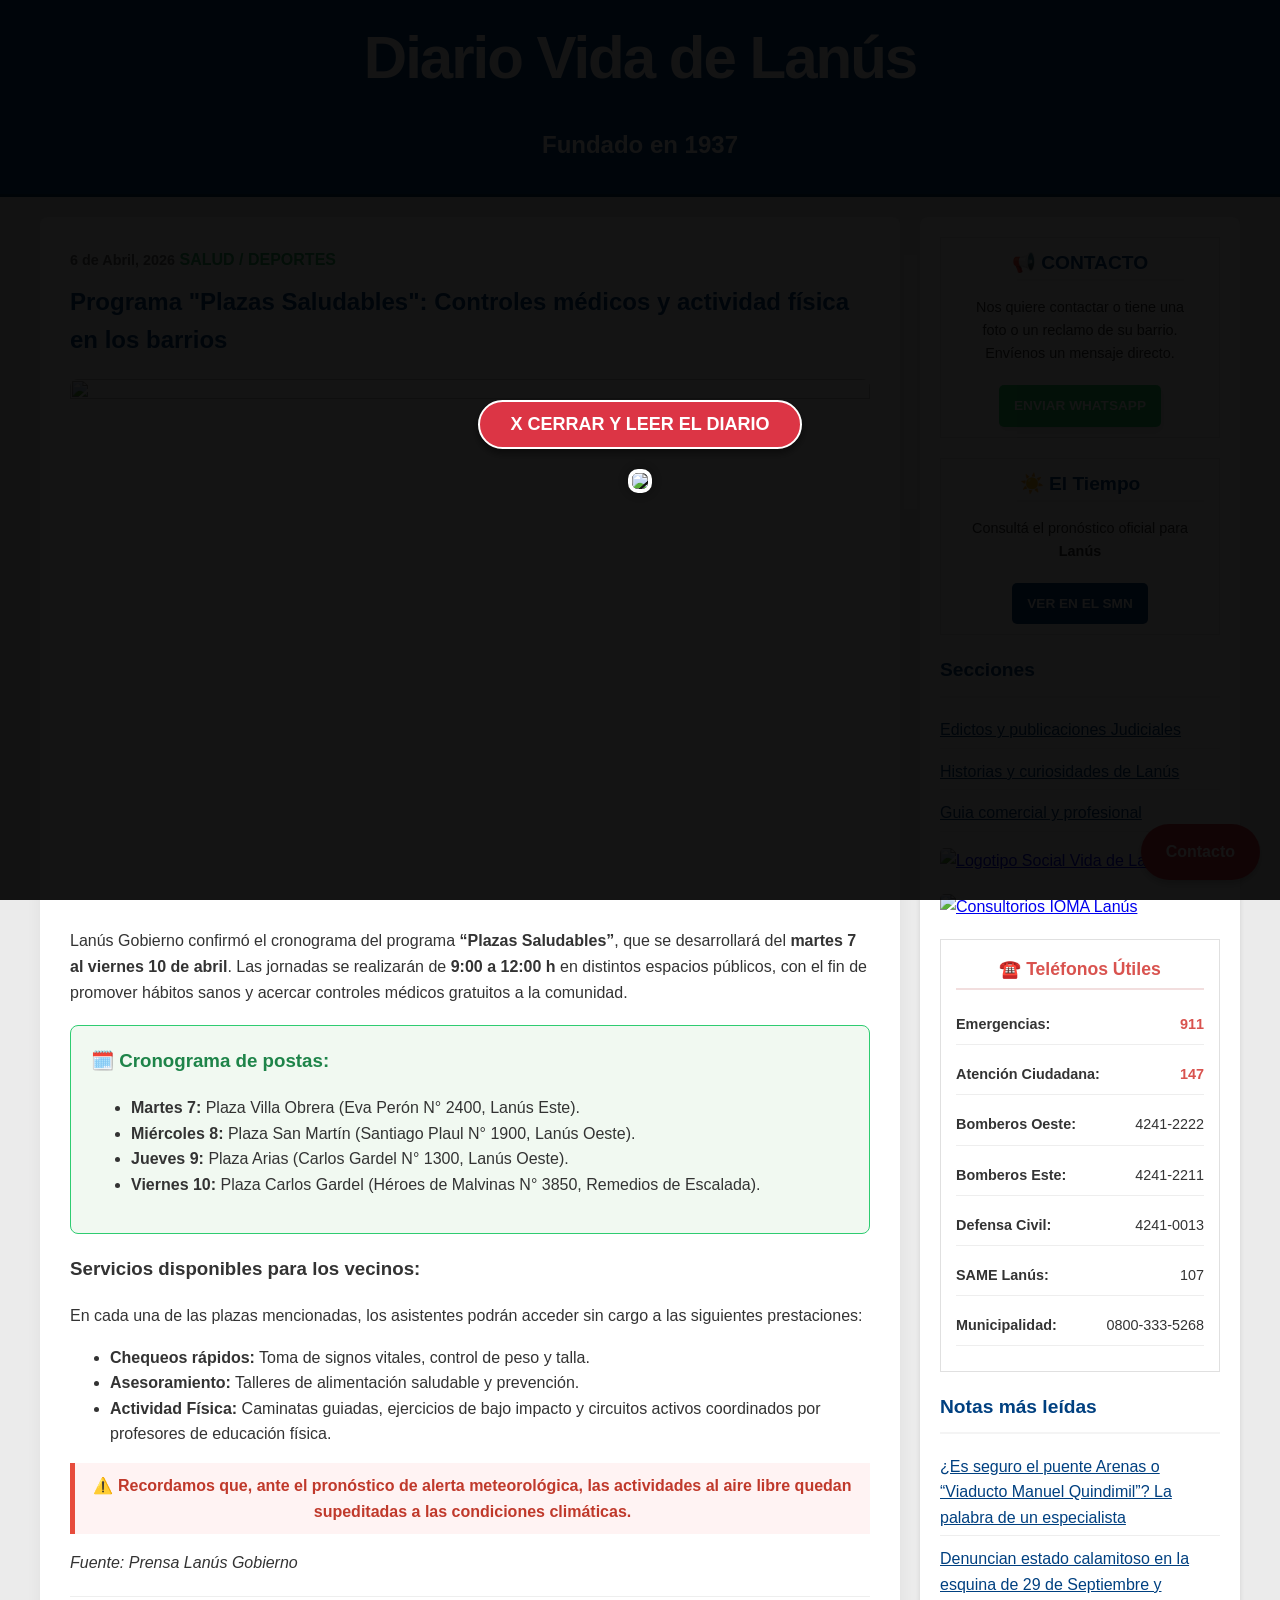
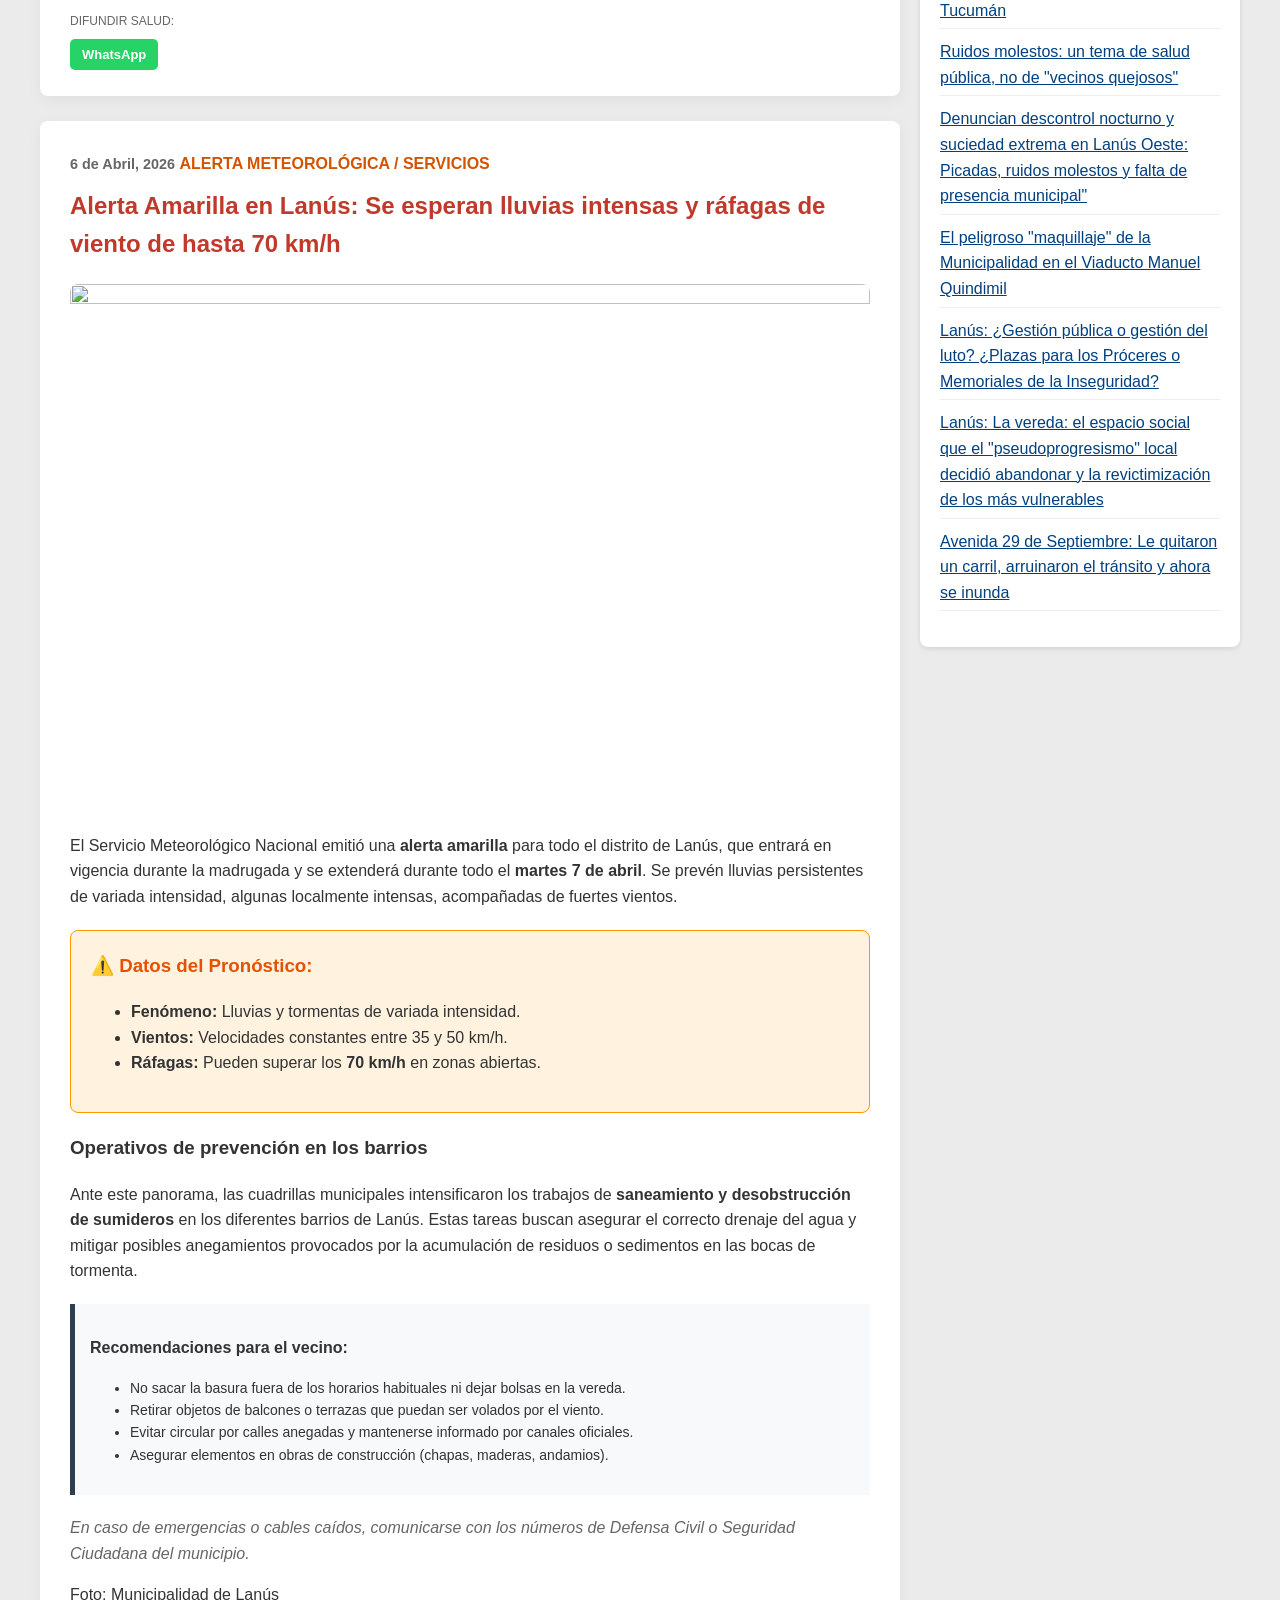
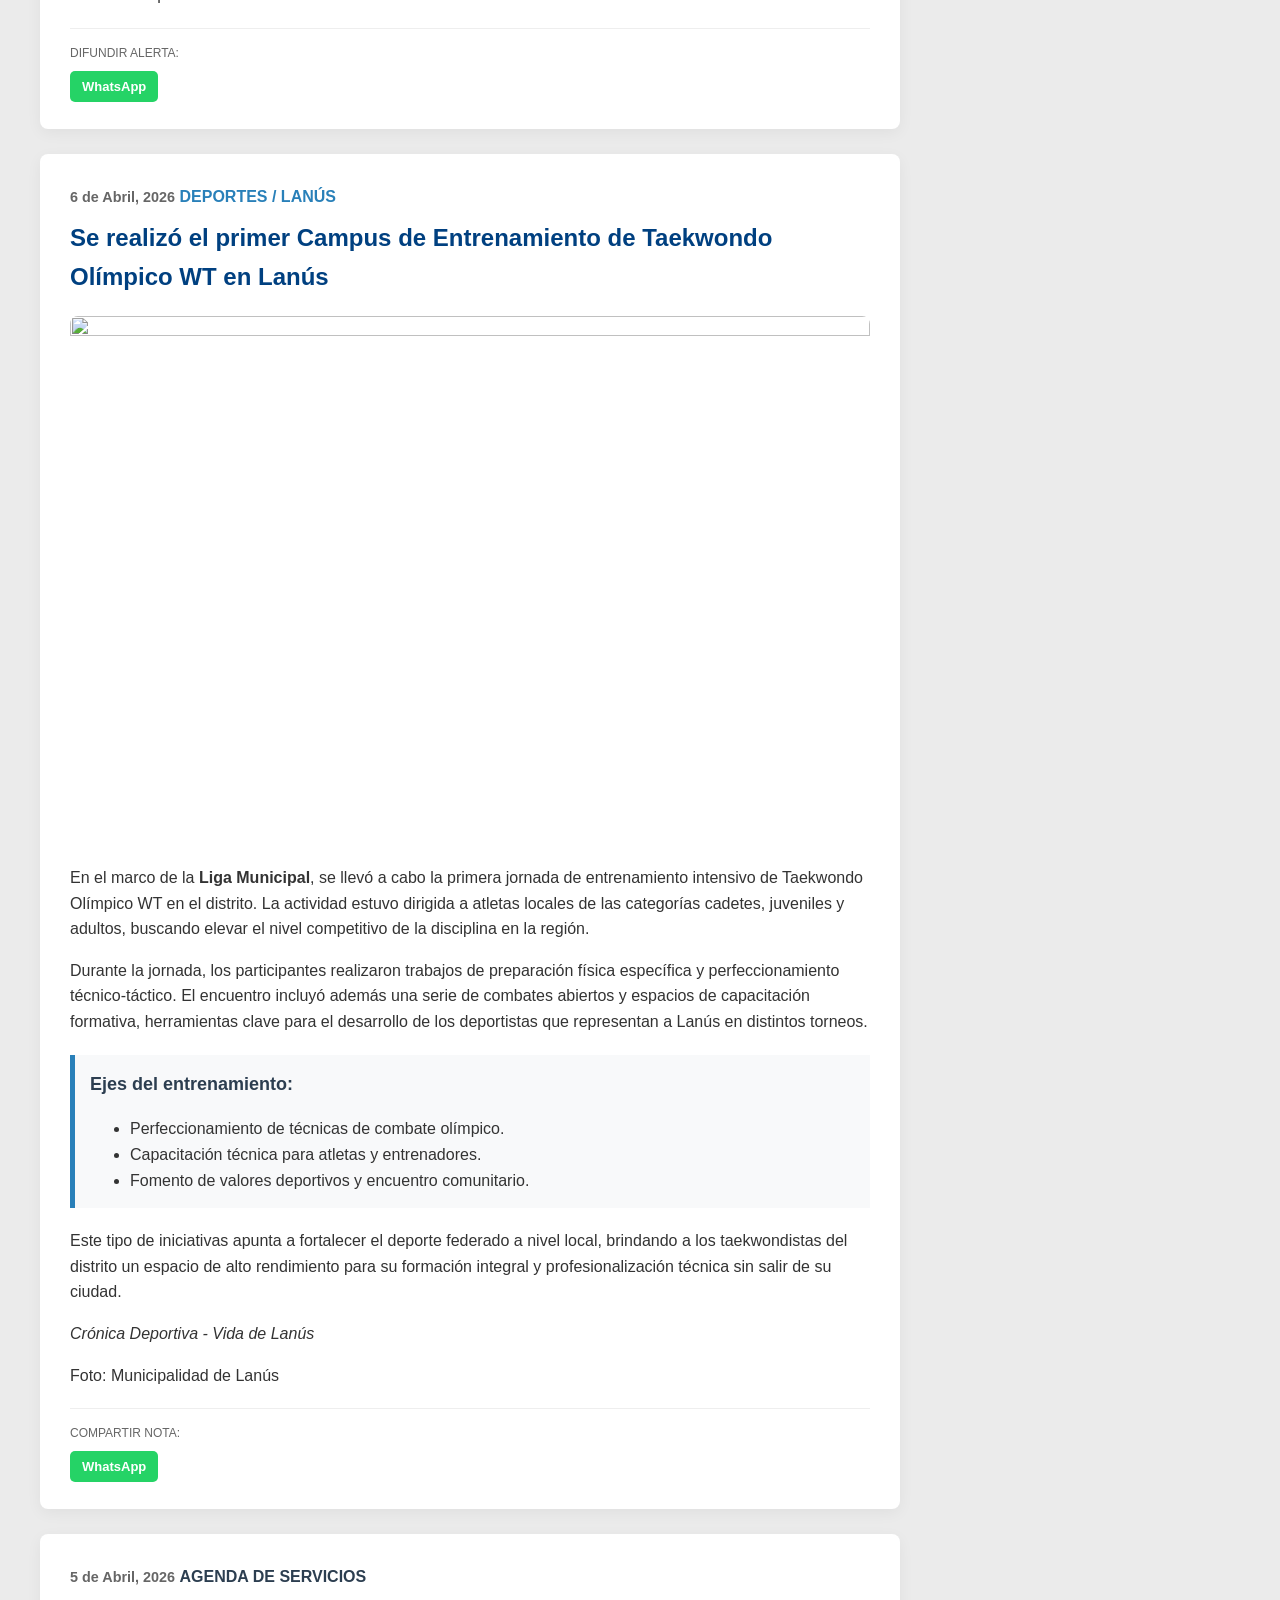
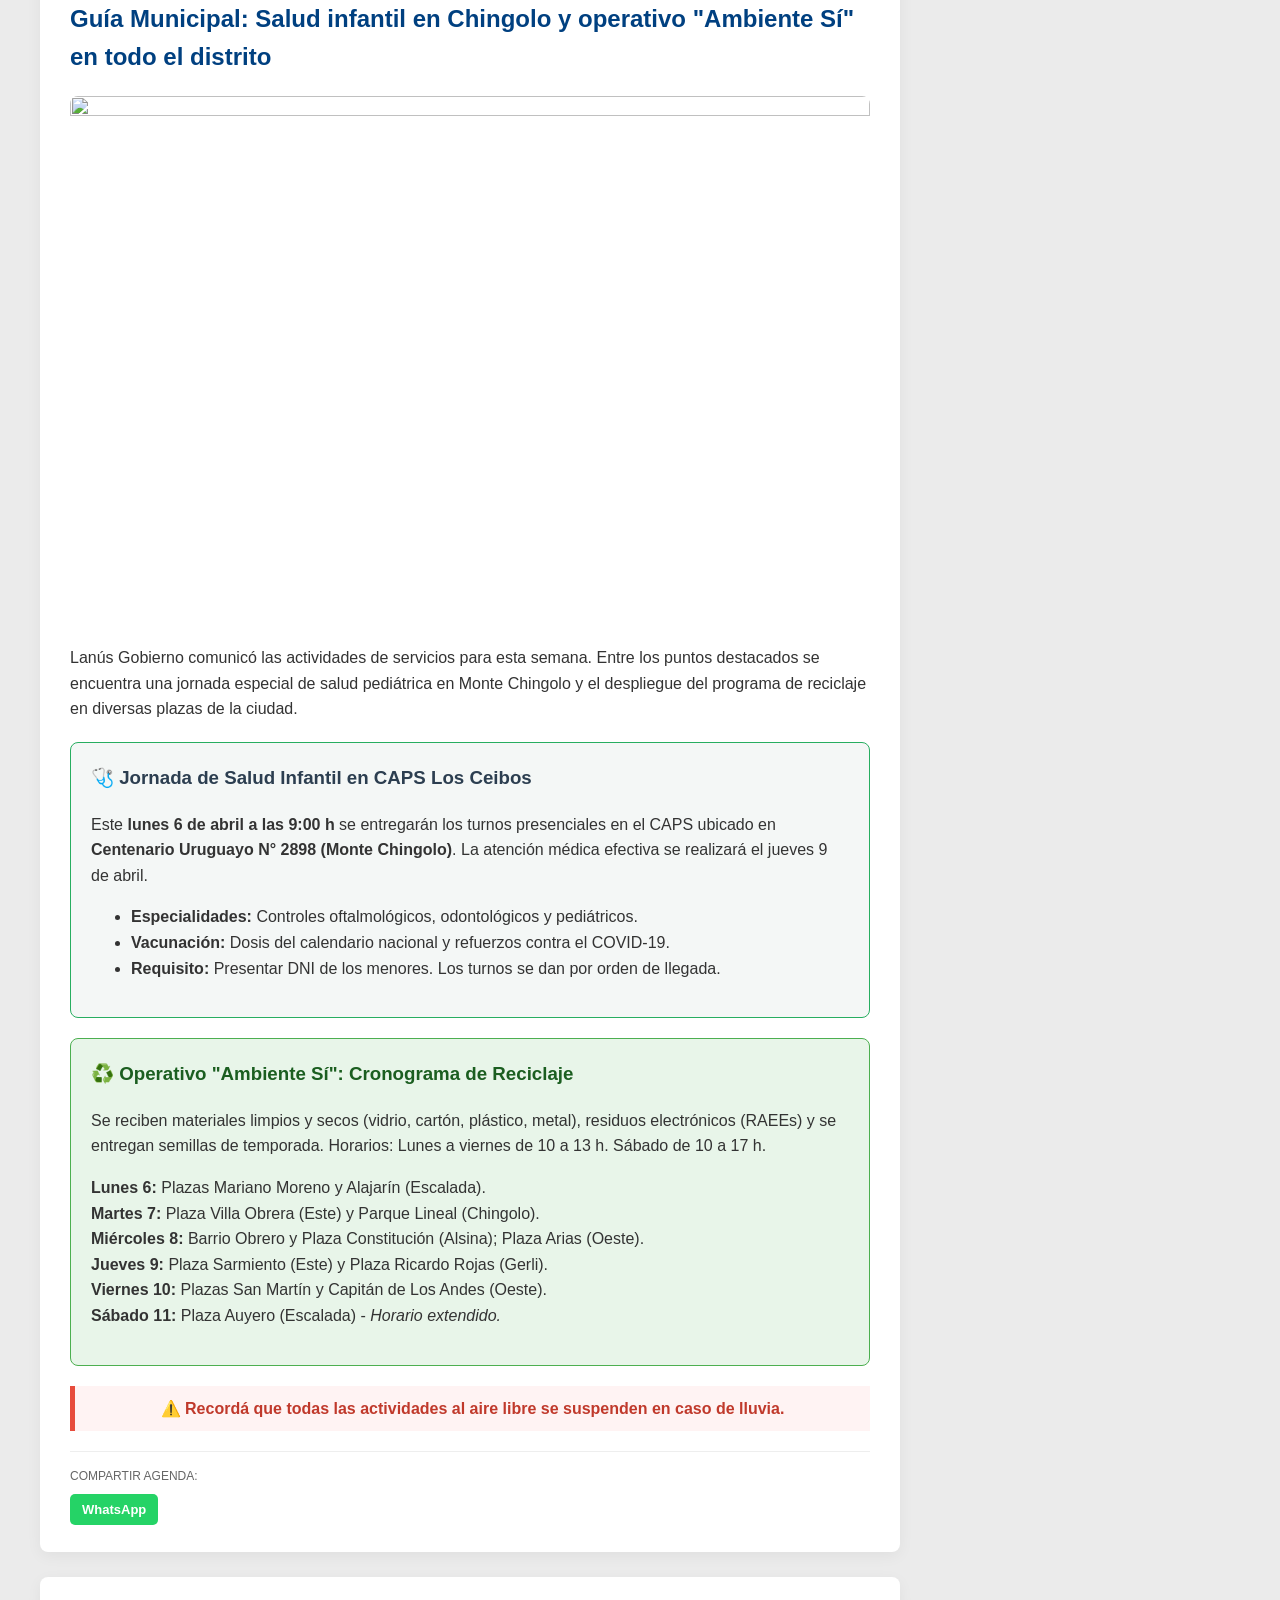
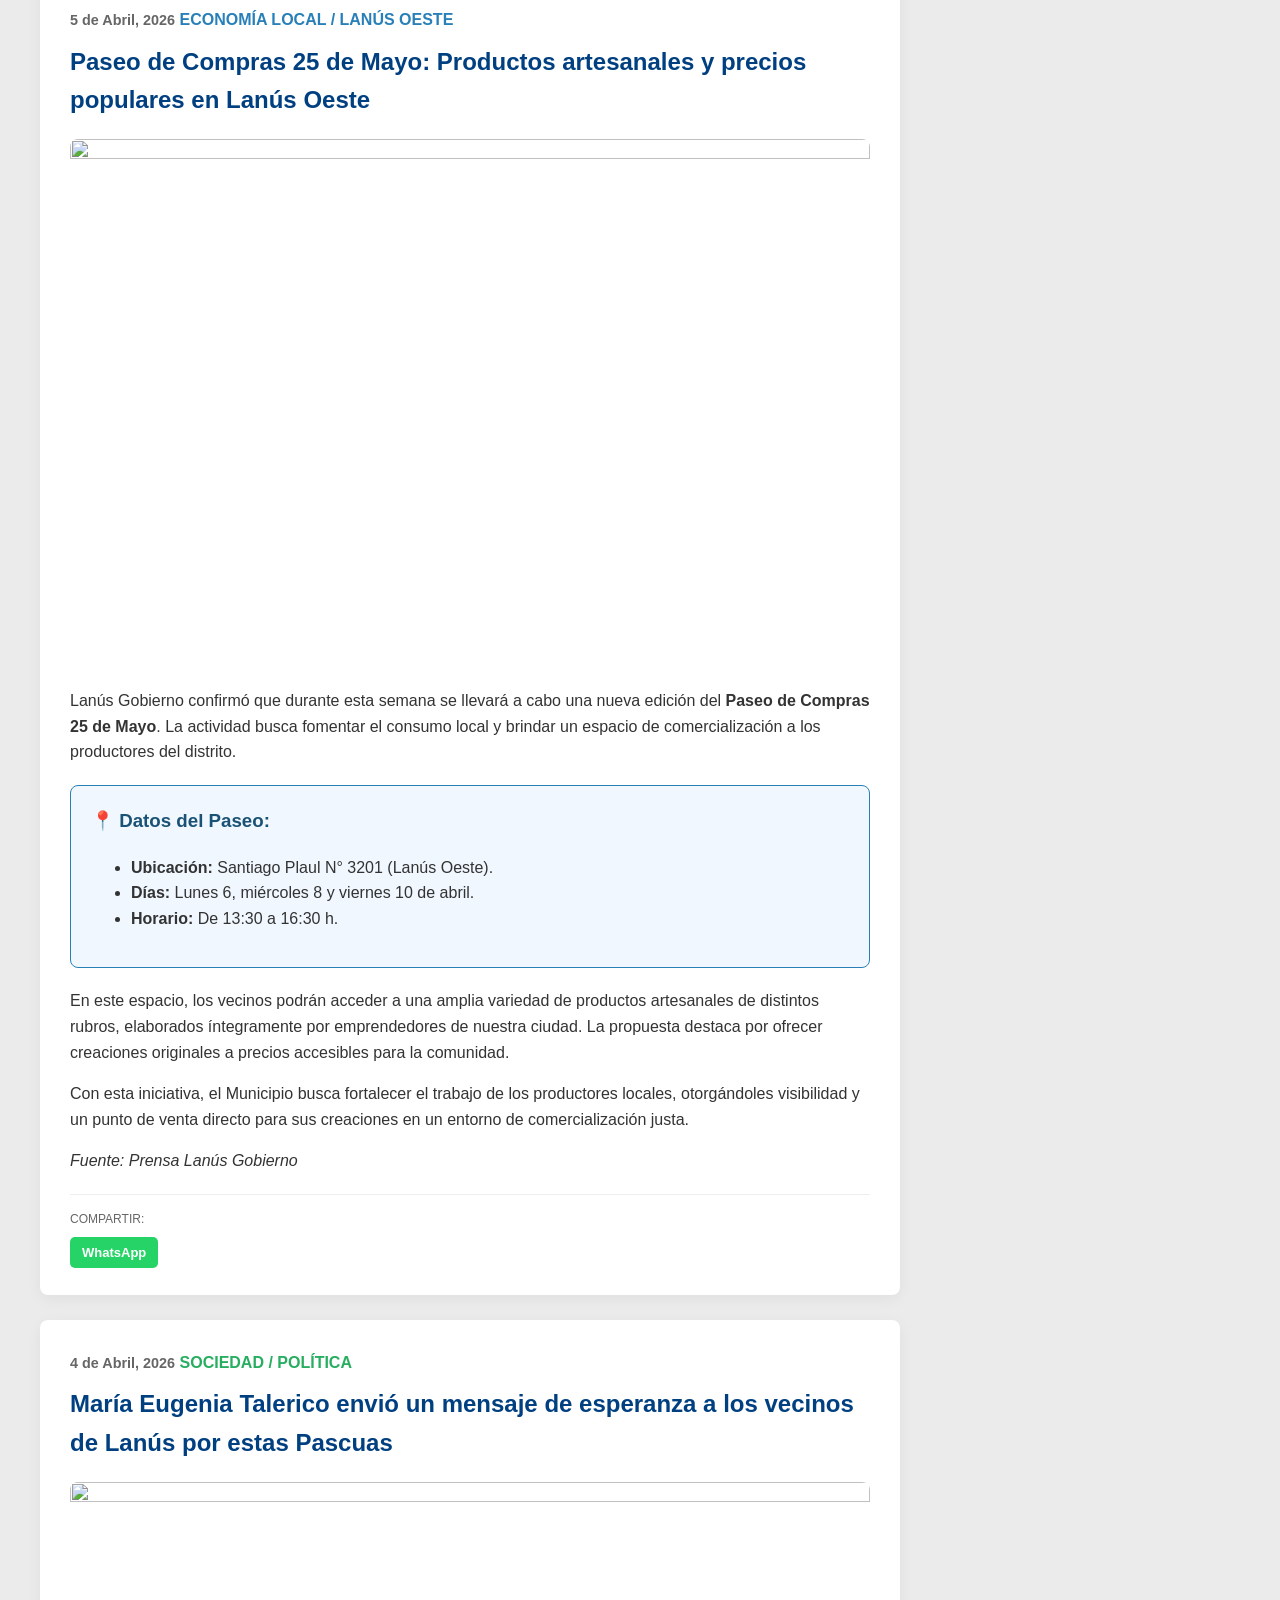
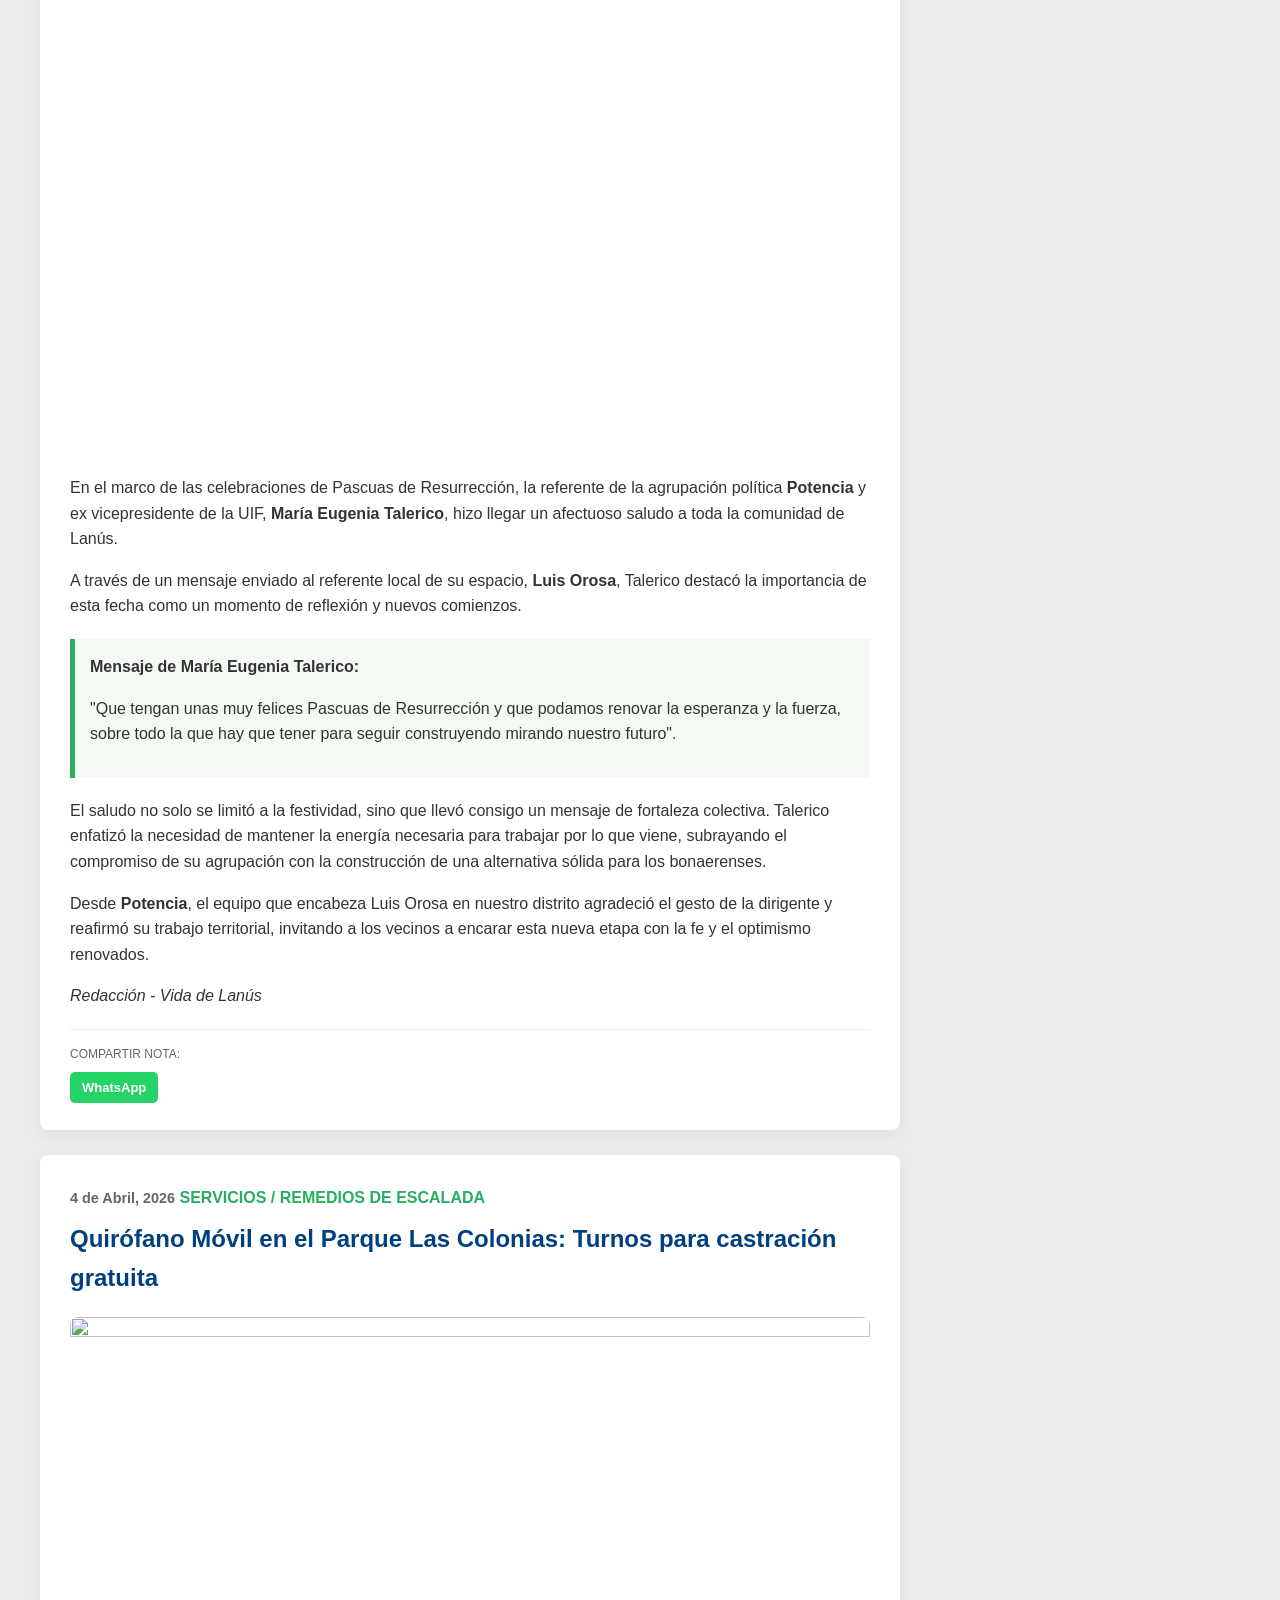
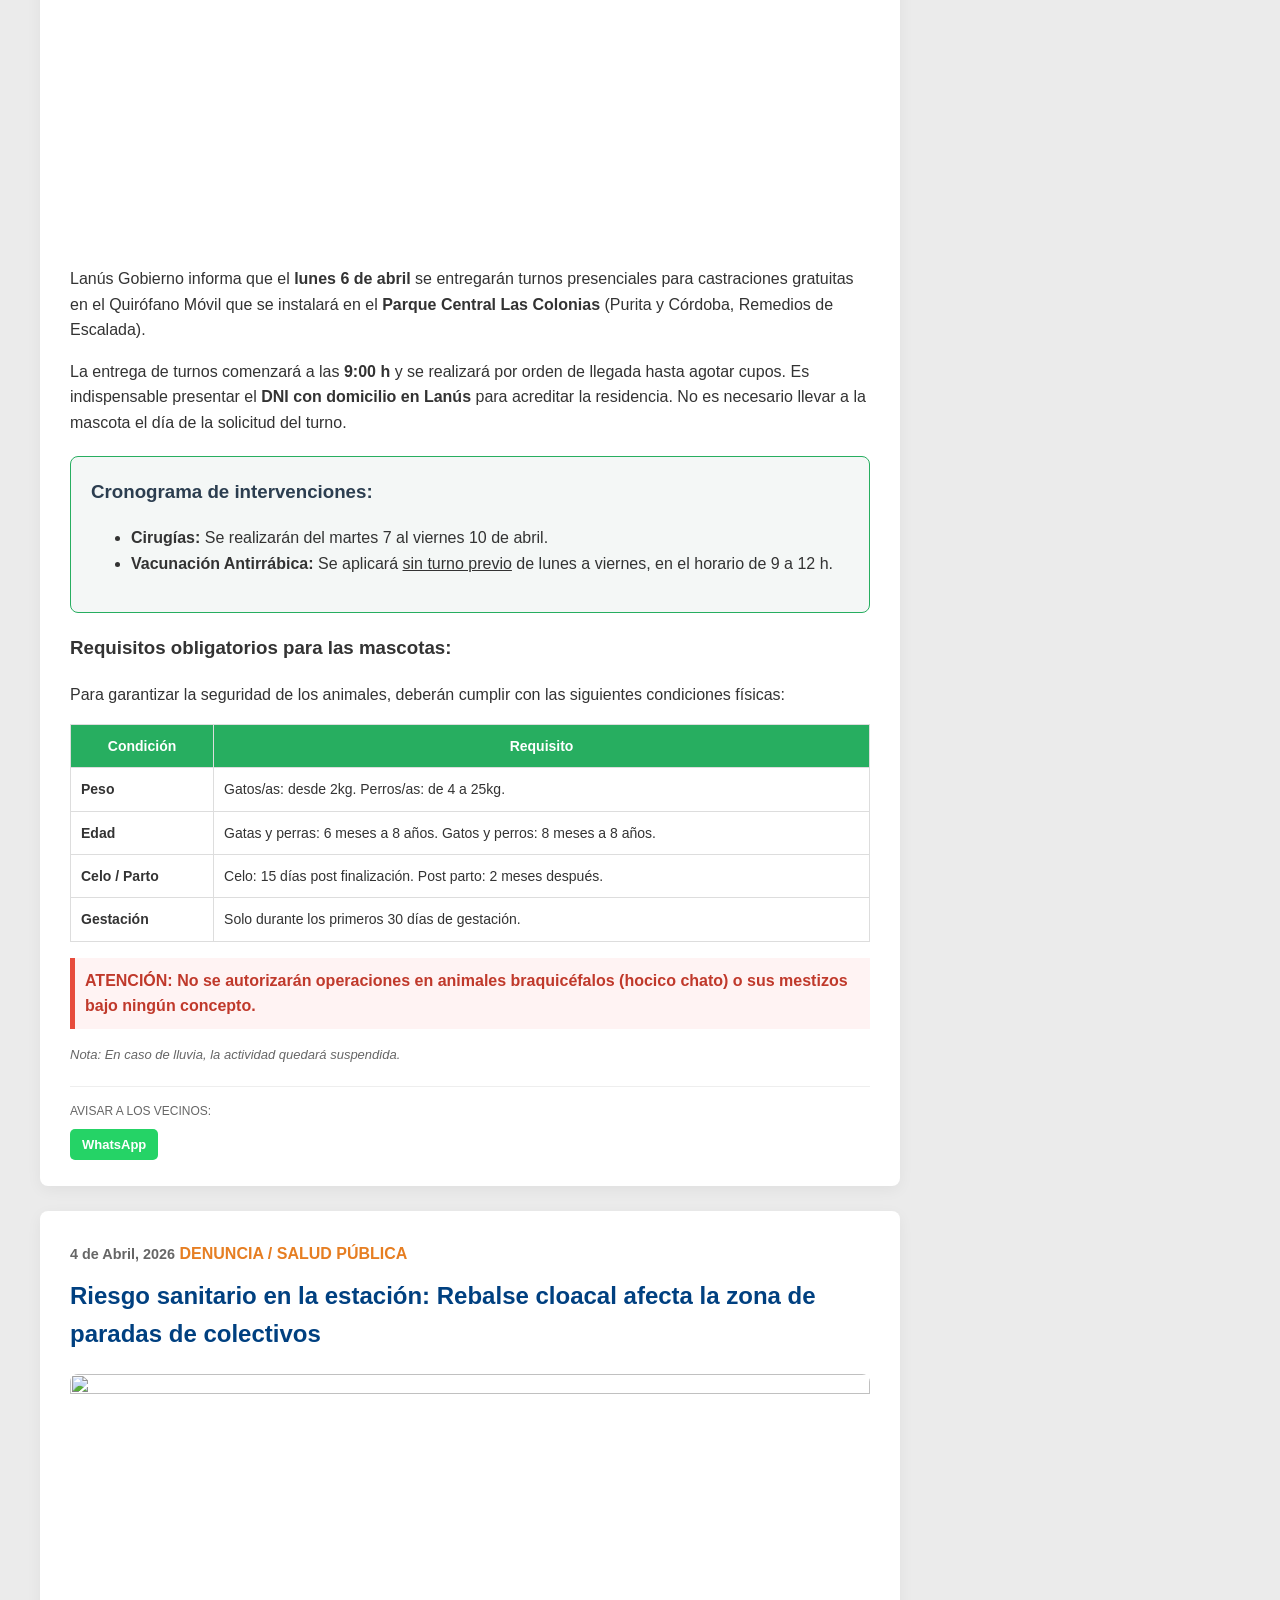
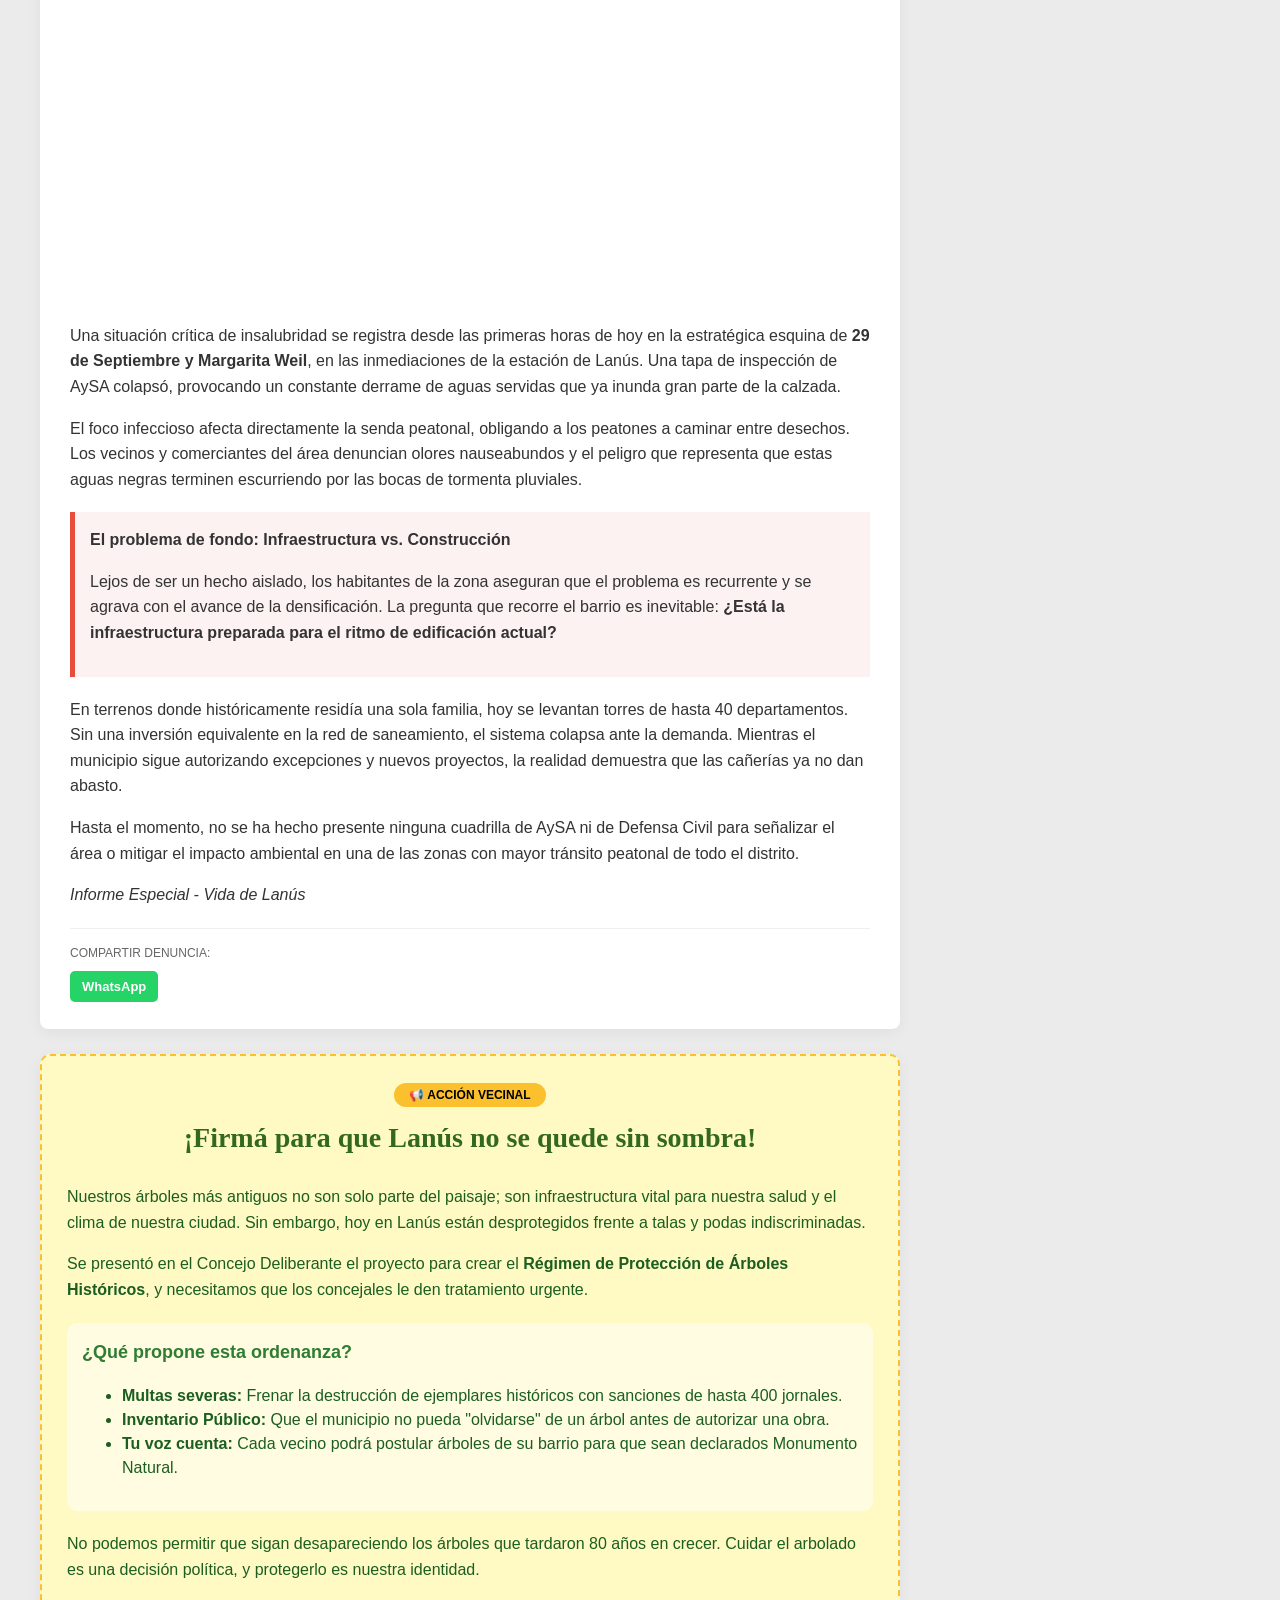
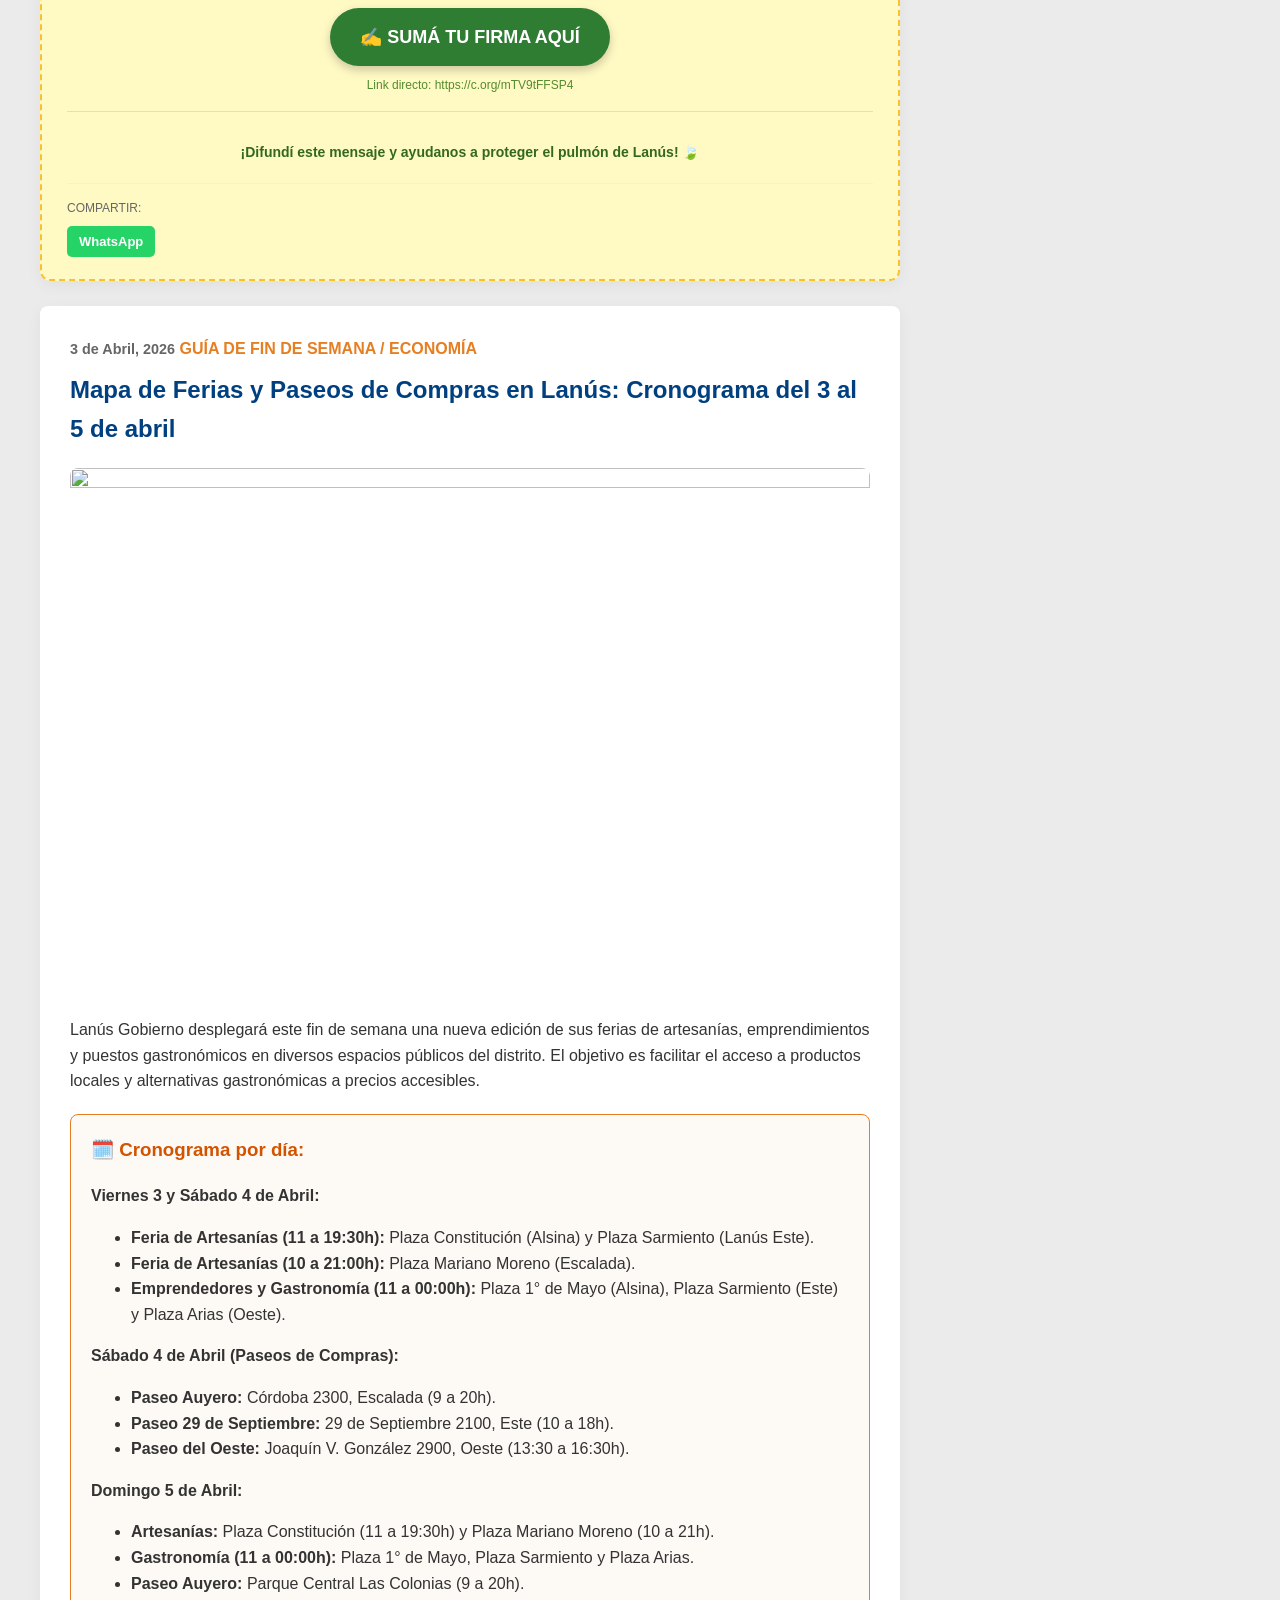
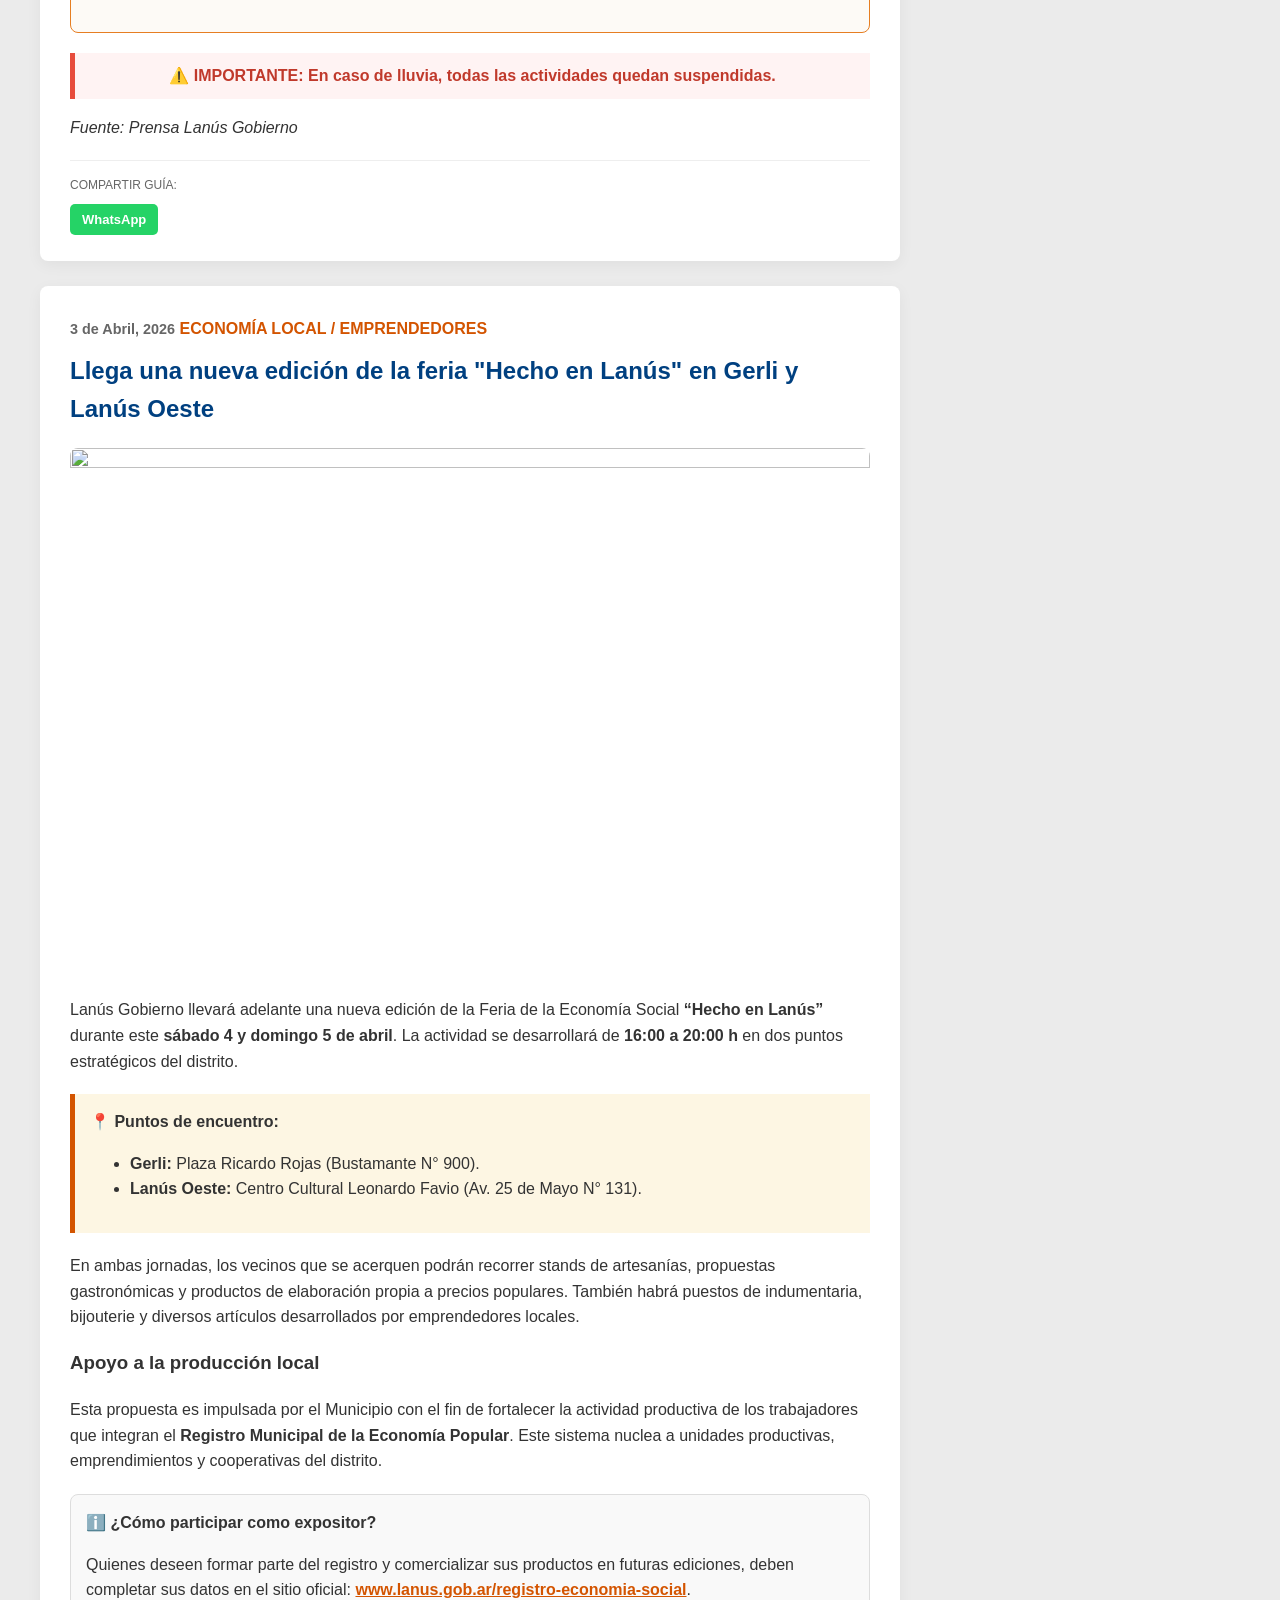
==== commit ff269ae4: "Update index.html" ====
--- a/index.html
+++ b/index.html
@@ -1386,5 +1386,20 @@
 
 <script src="archivo-notas.js?v=10"></script>
 
+<div id="ventana-publicidad" style="position: fixed !important; top: 0 !important; left: 0 !important; width: 100% !important; height: 100% !important; background: rgba(0,0,0,0.92) !important; z-index: 2147483647 !important; display: flex !important; flex-direction: column !important; justify-content: center !important; align-items: center !important;">
+    
+    <button onclick="document.getElementById('ventana-publicidad').style.display='none'" 
+            style="background: #dc3545 !important; color: white !important; border: 2px solid white !important; padding: 12px 30px !important; border-radius: 50px !important; font-weight: bold !important; font-size: 18px !important; cursor: pointer !important; margin-bottom: 20px !important; font-family: Arial, sans-serif !important; box-shadow: 0 4px 10px rgba(0,0,0,0.5) !important;">
+        X CERRAR Y LEER EL DIARIO
+    </button>
+
+    <div style="max-width: 90% !important; position: relative !important;">
+        <a href="https://vidadelanus.com.ar/secciones/contacto.html" target="_blank">
+            <img src="https://res.cloudinary.com/dvpoaxk93/image/upload/v1775862715/TEATRO-COGNITIVO-LANUS-03-2C_prpz4k.webp" 
+                 style="max-width: 100% !important; height: auto !important; border-radius: 10px !important; box-shadow: 0 0 20px rgba(0,0,0,0.5) !important; border: 4px solid #fff !important;">
+        </a>
+    </div>
+</div>
+    
 </body>
 </html>
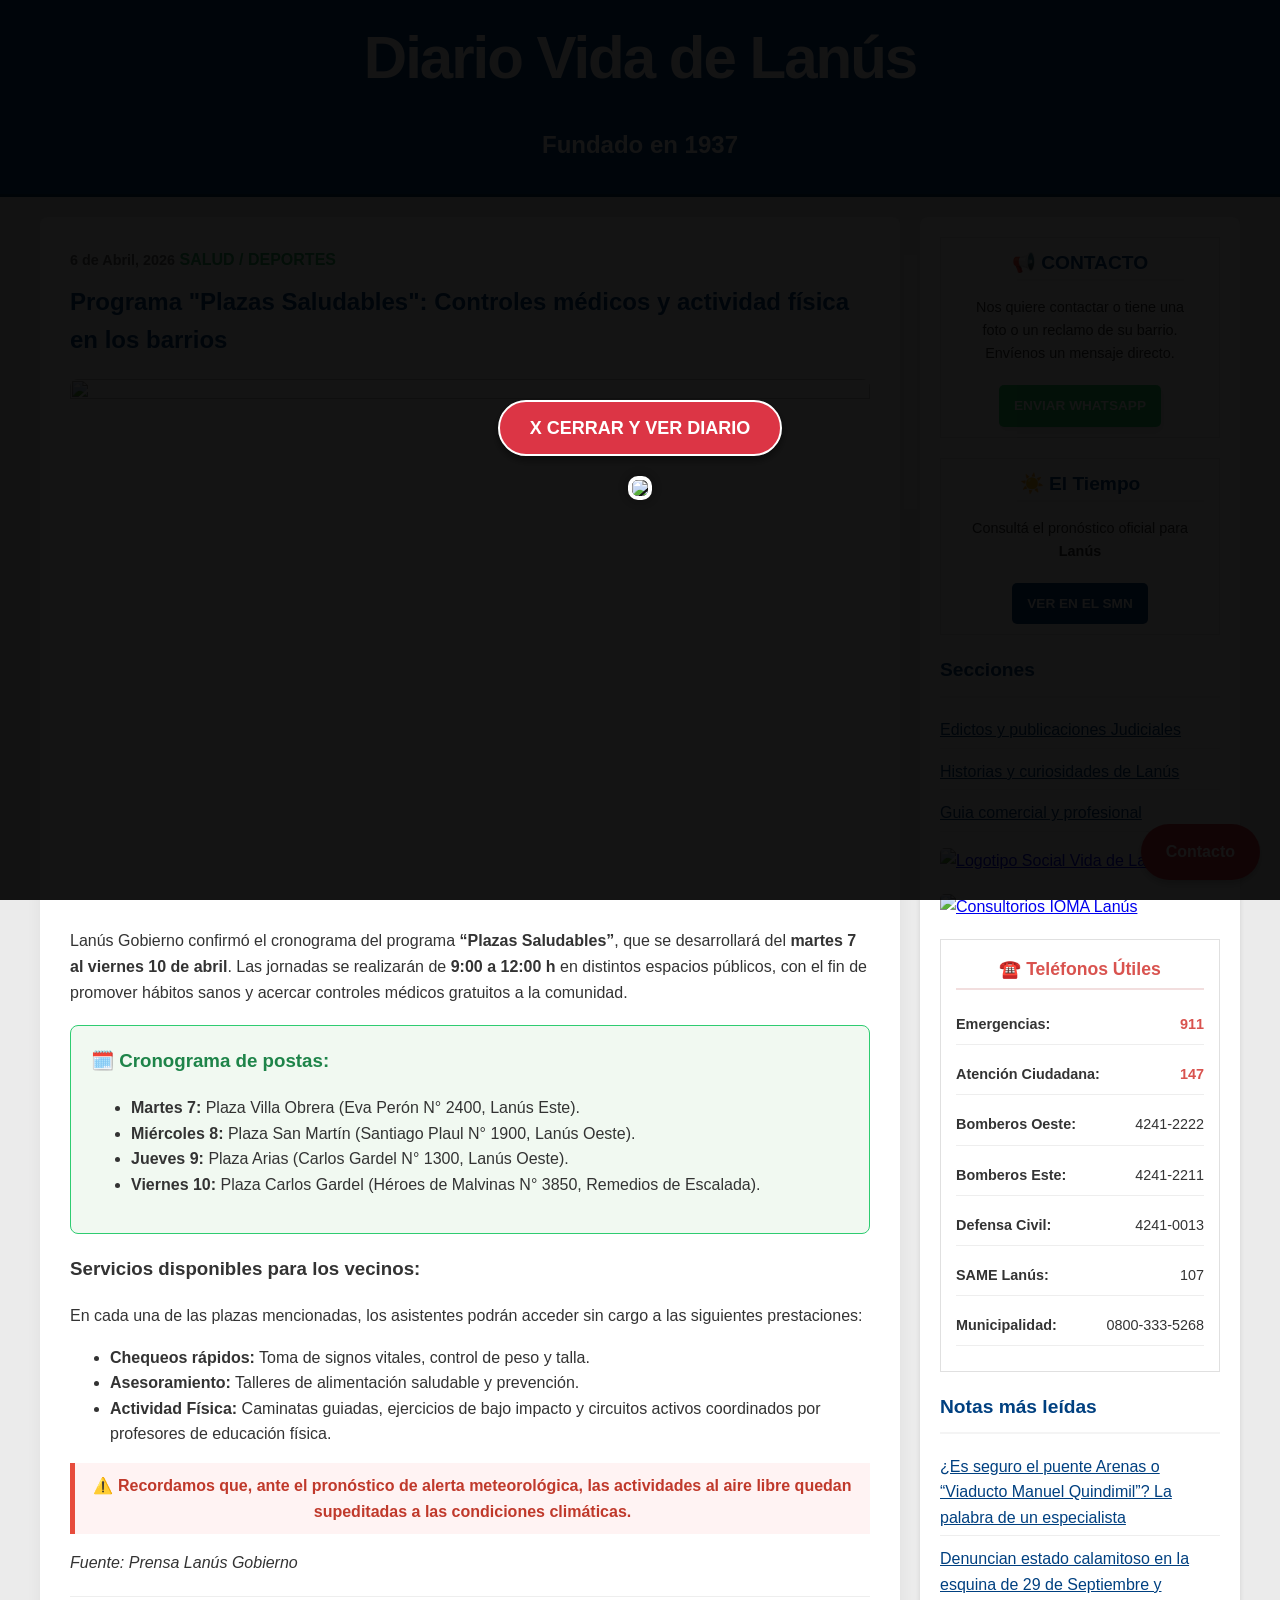
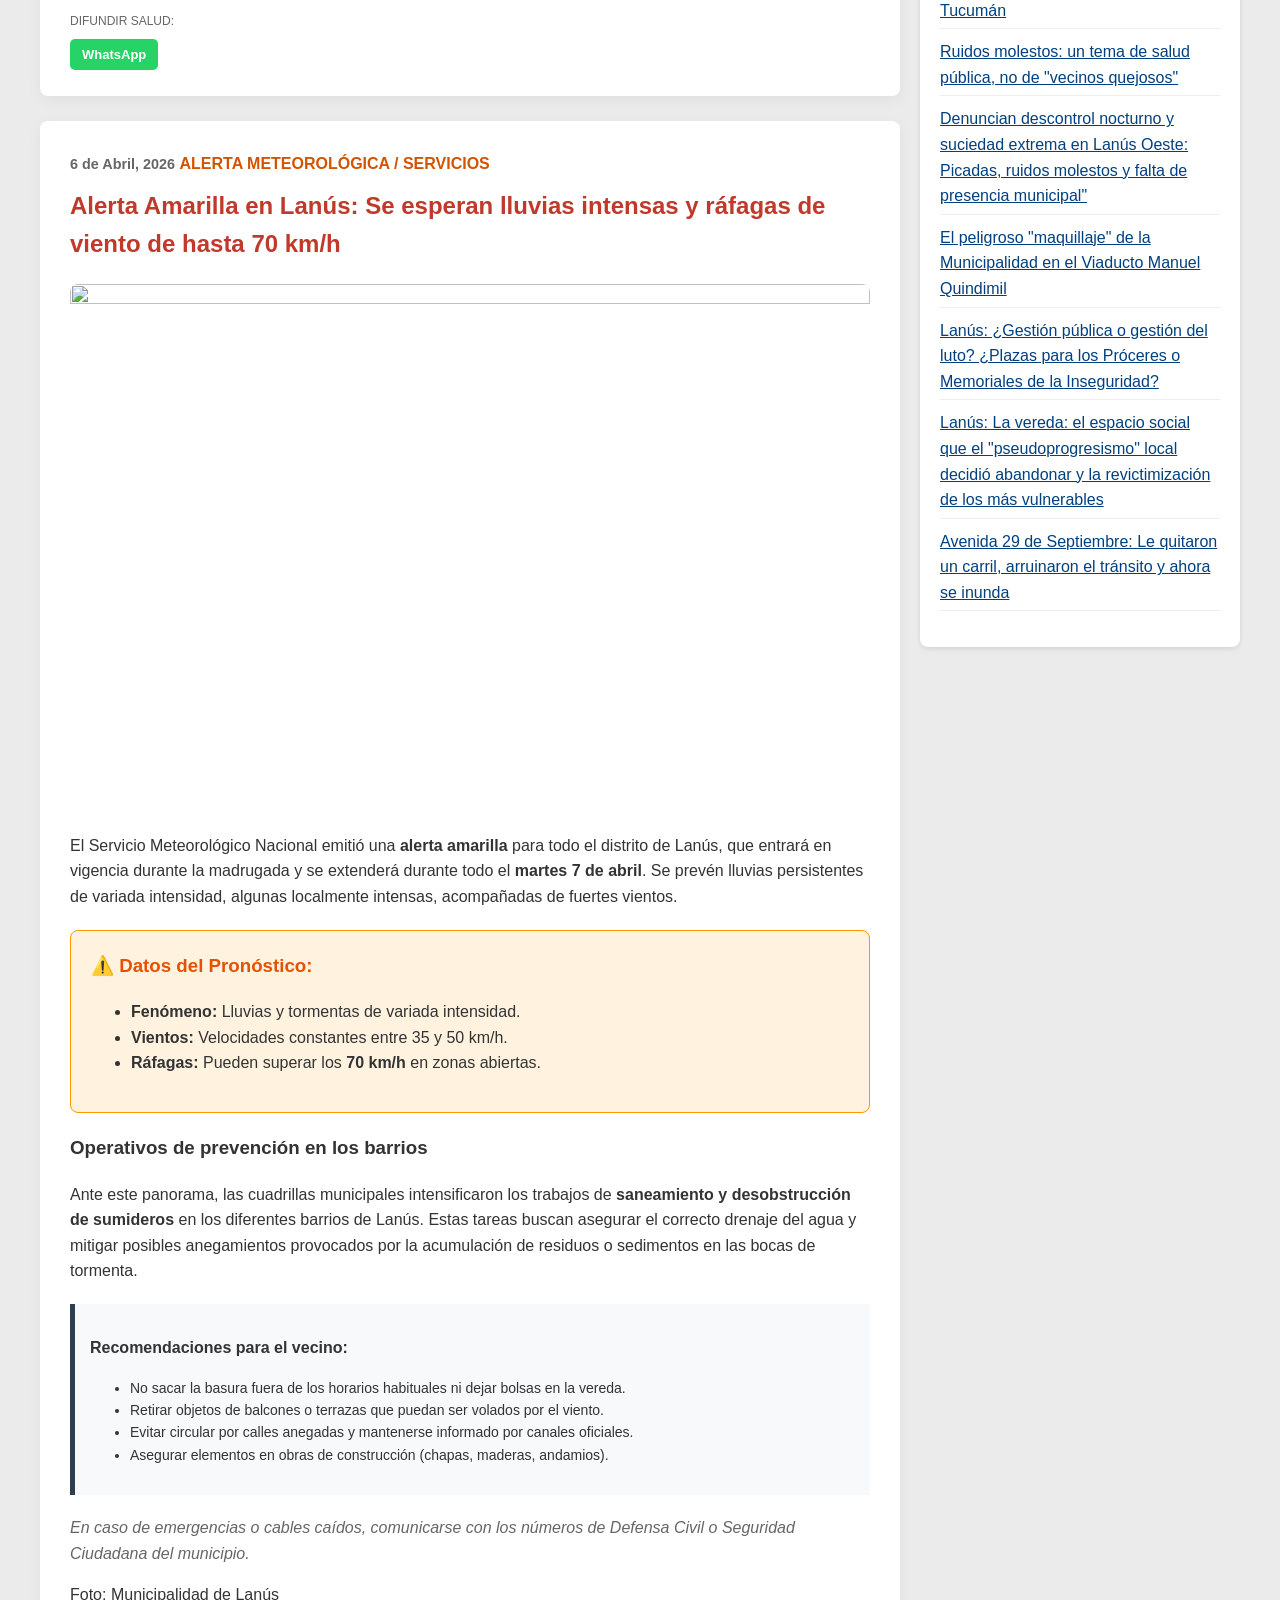
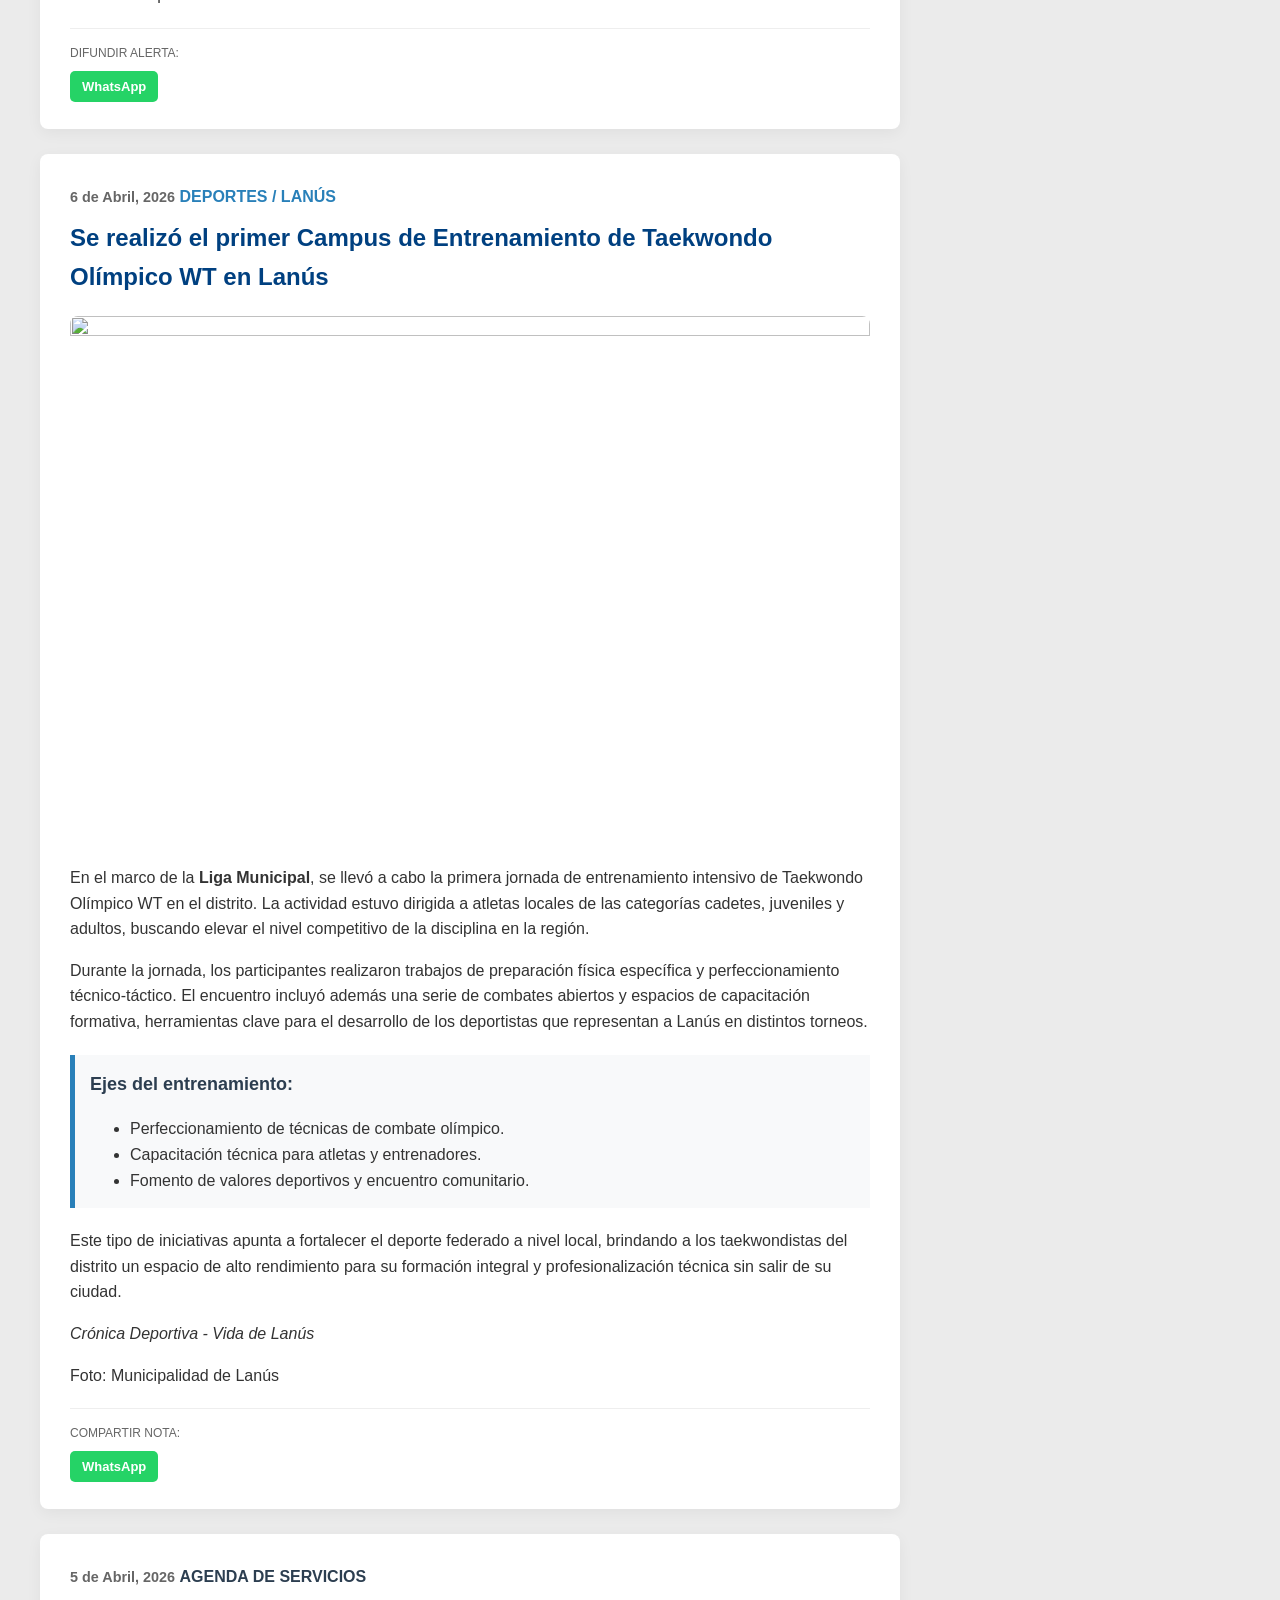
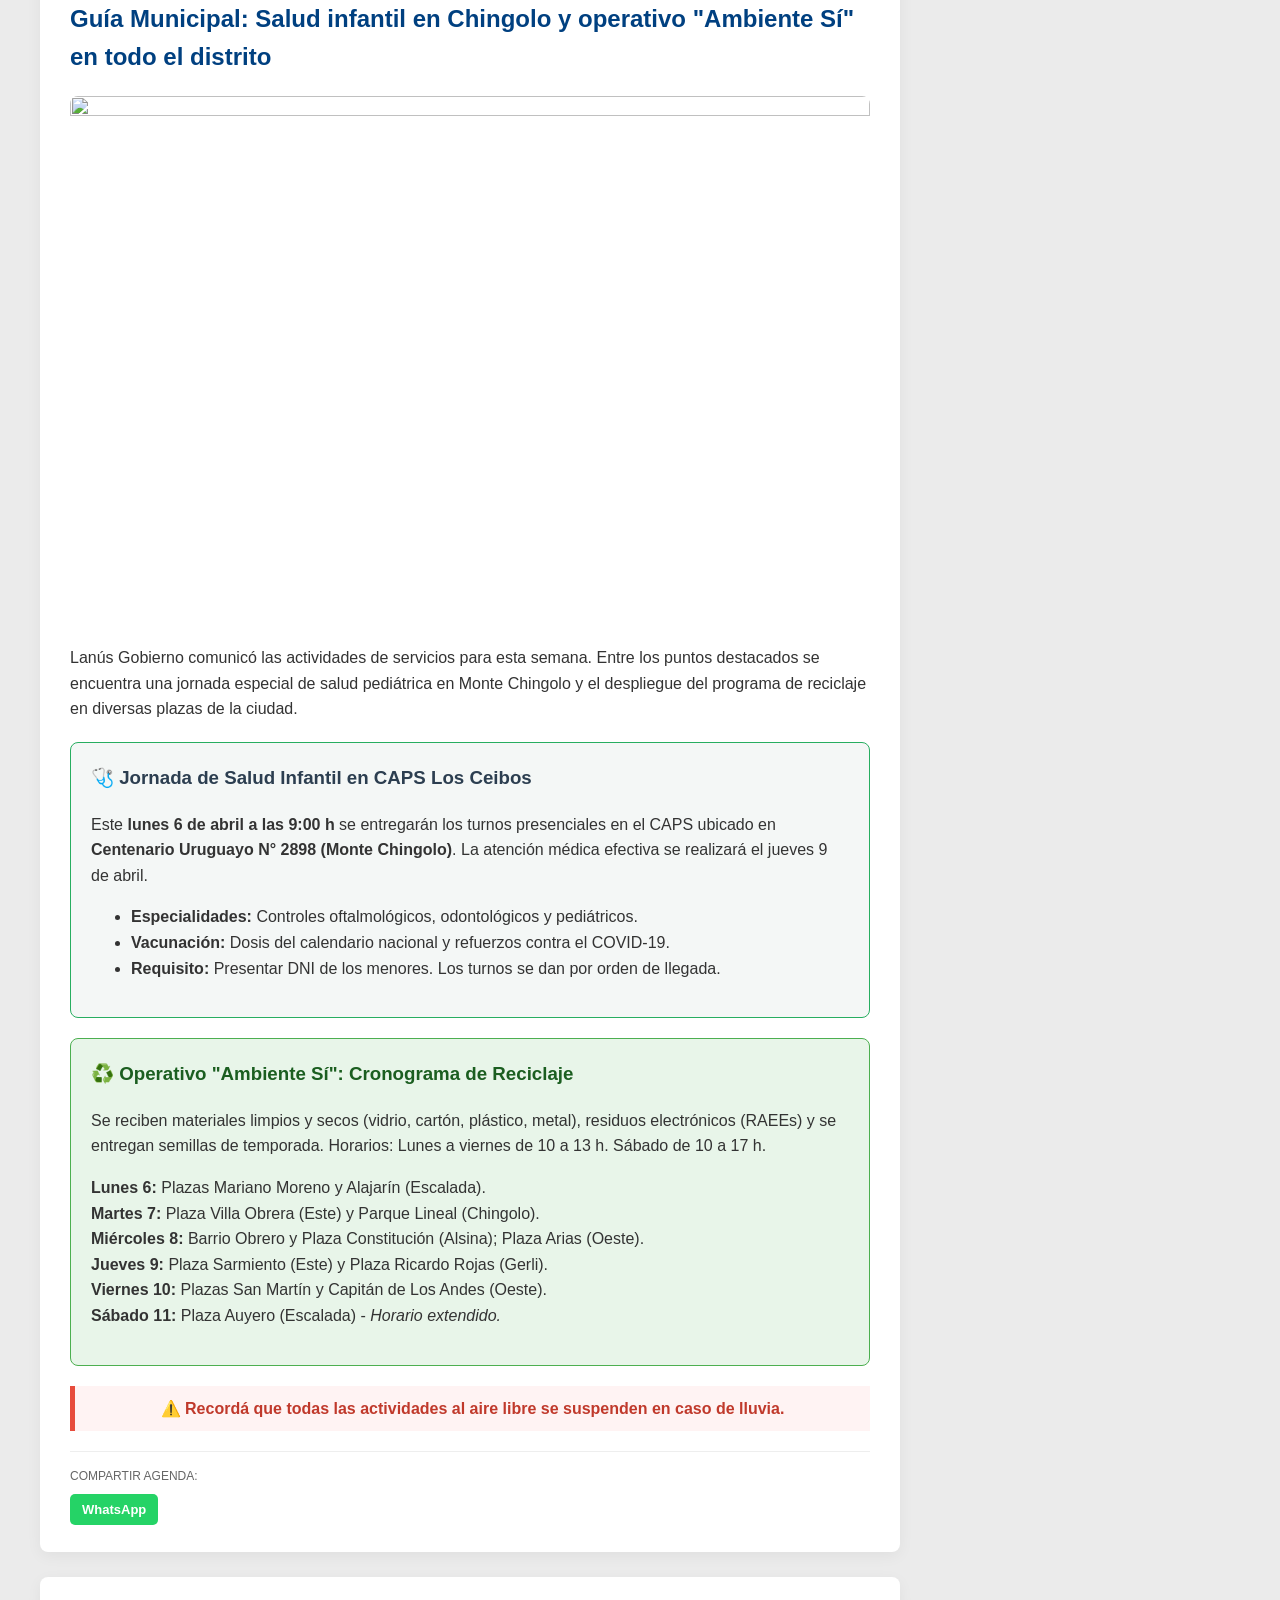
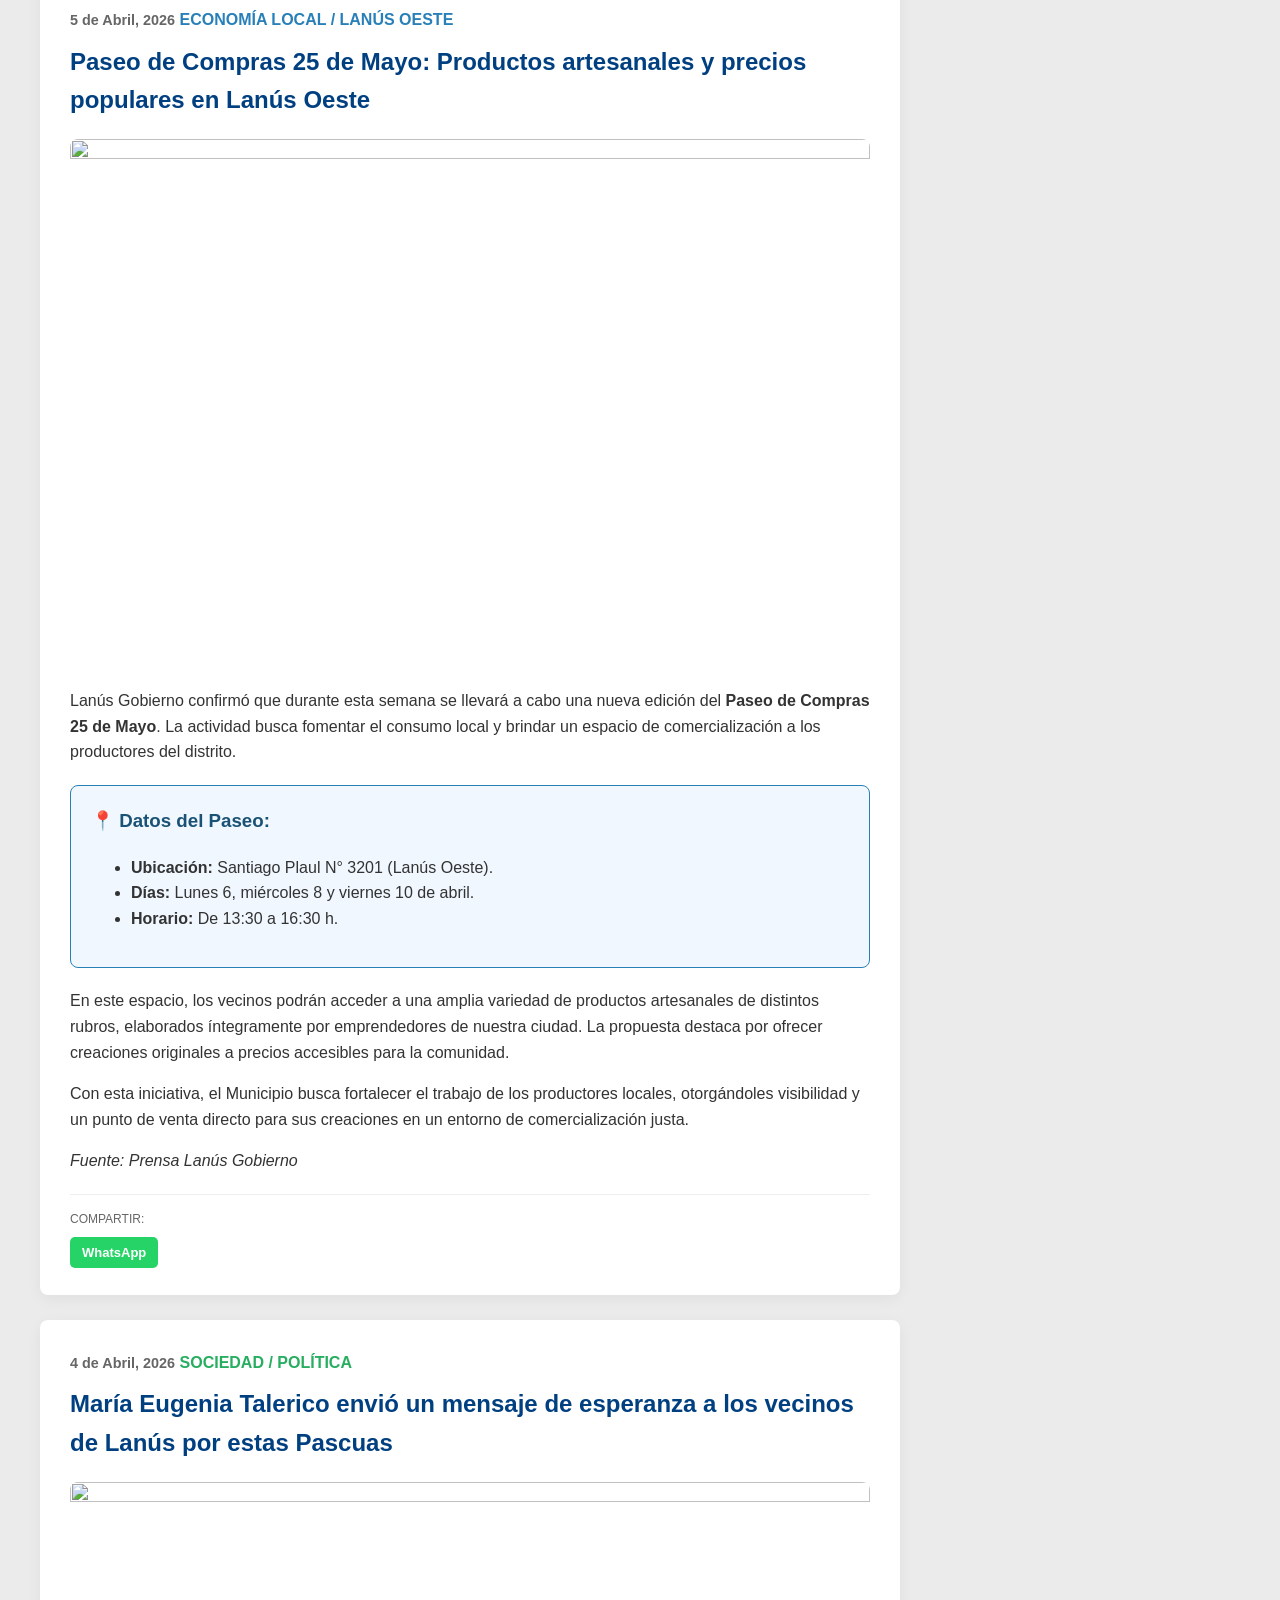
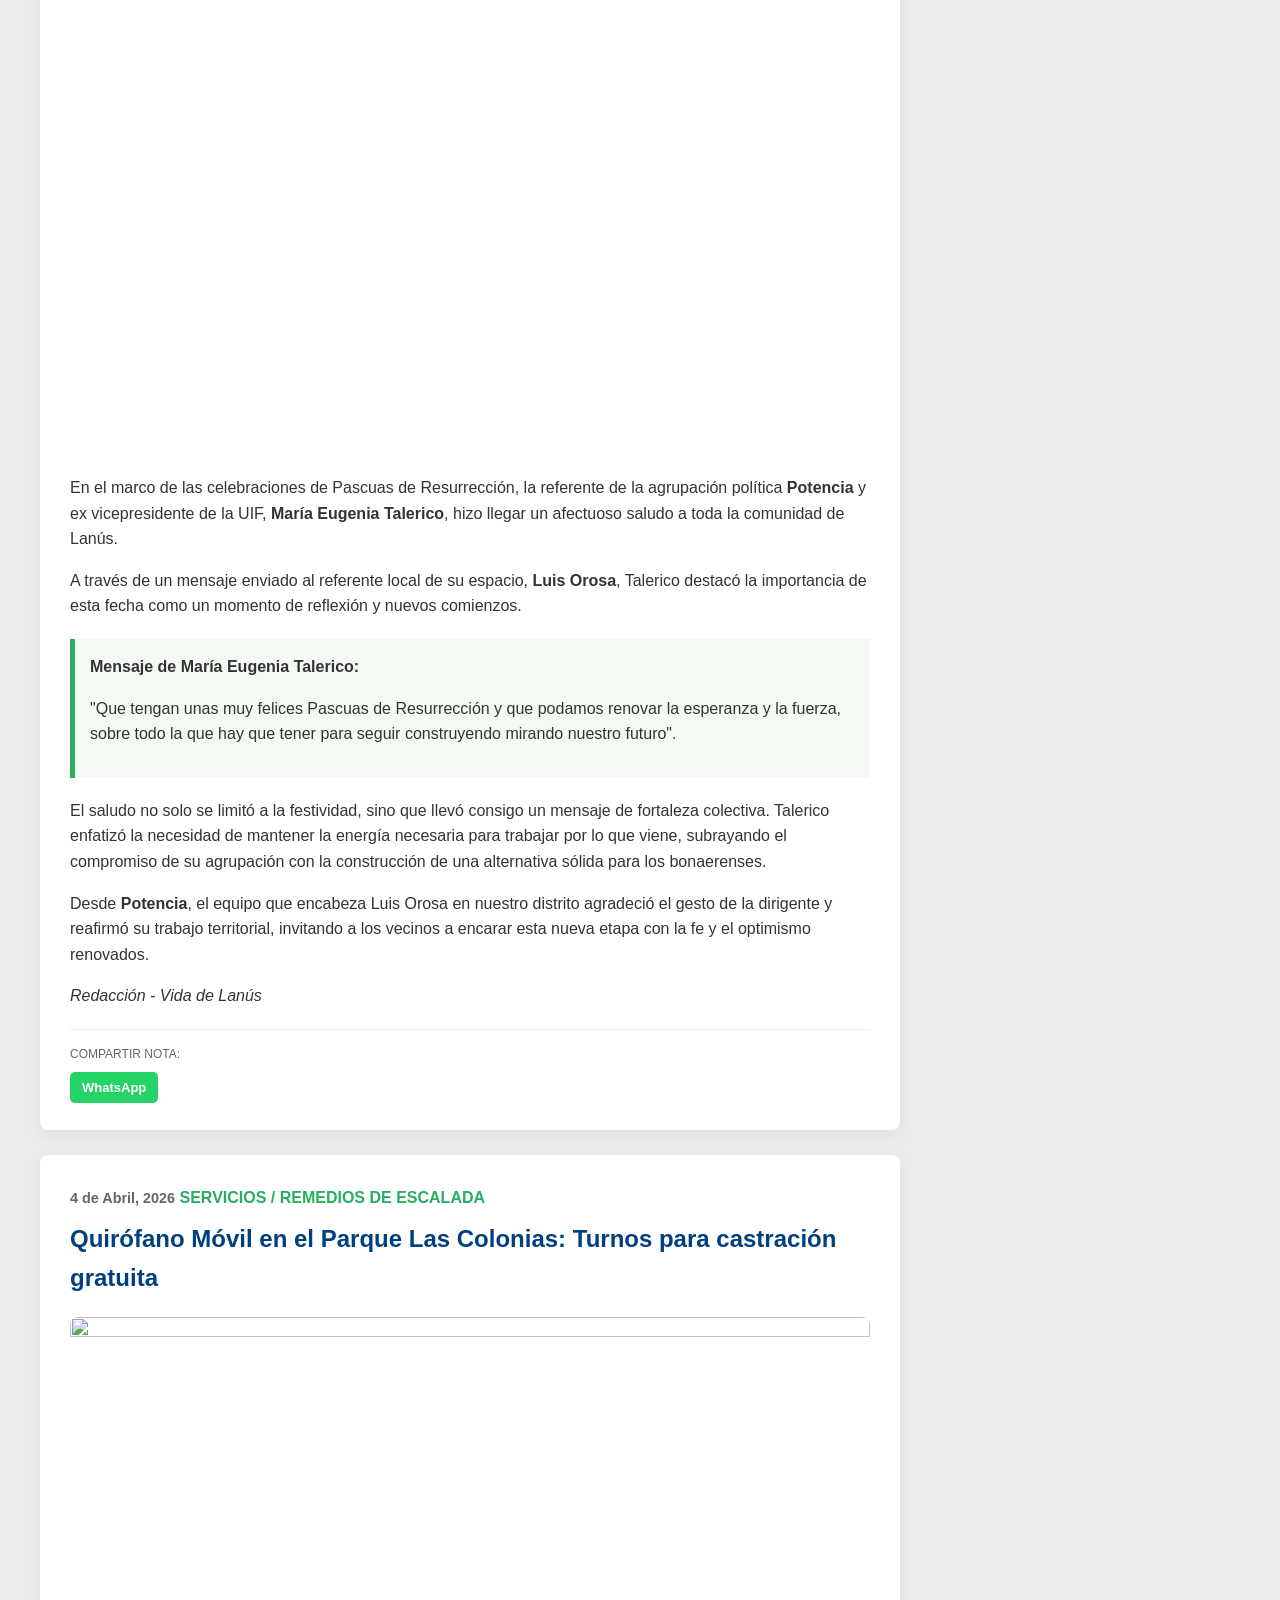
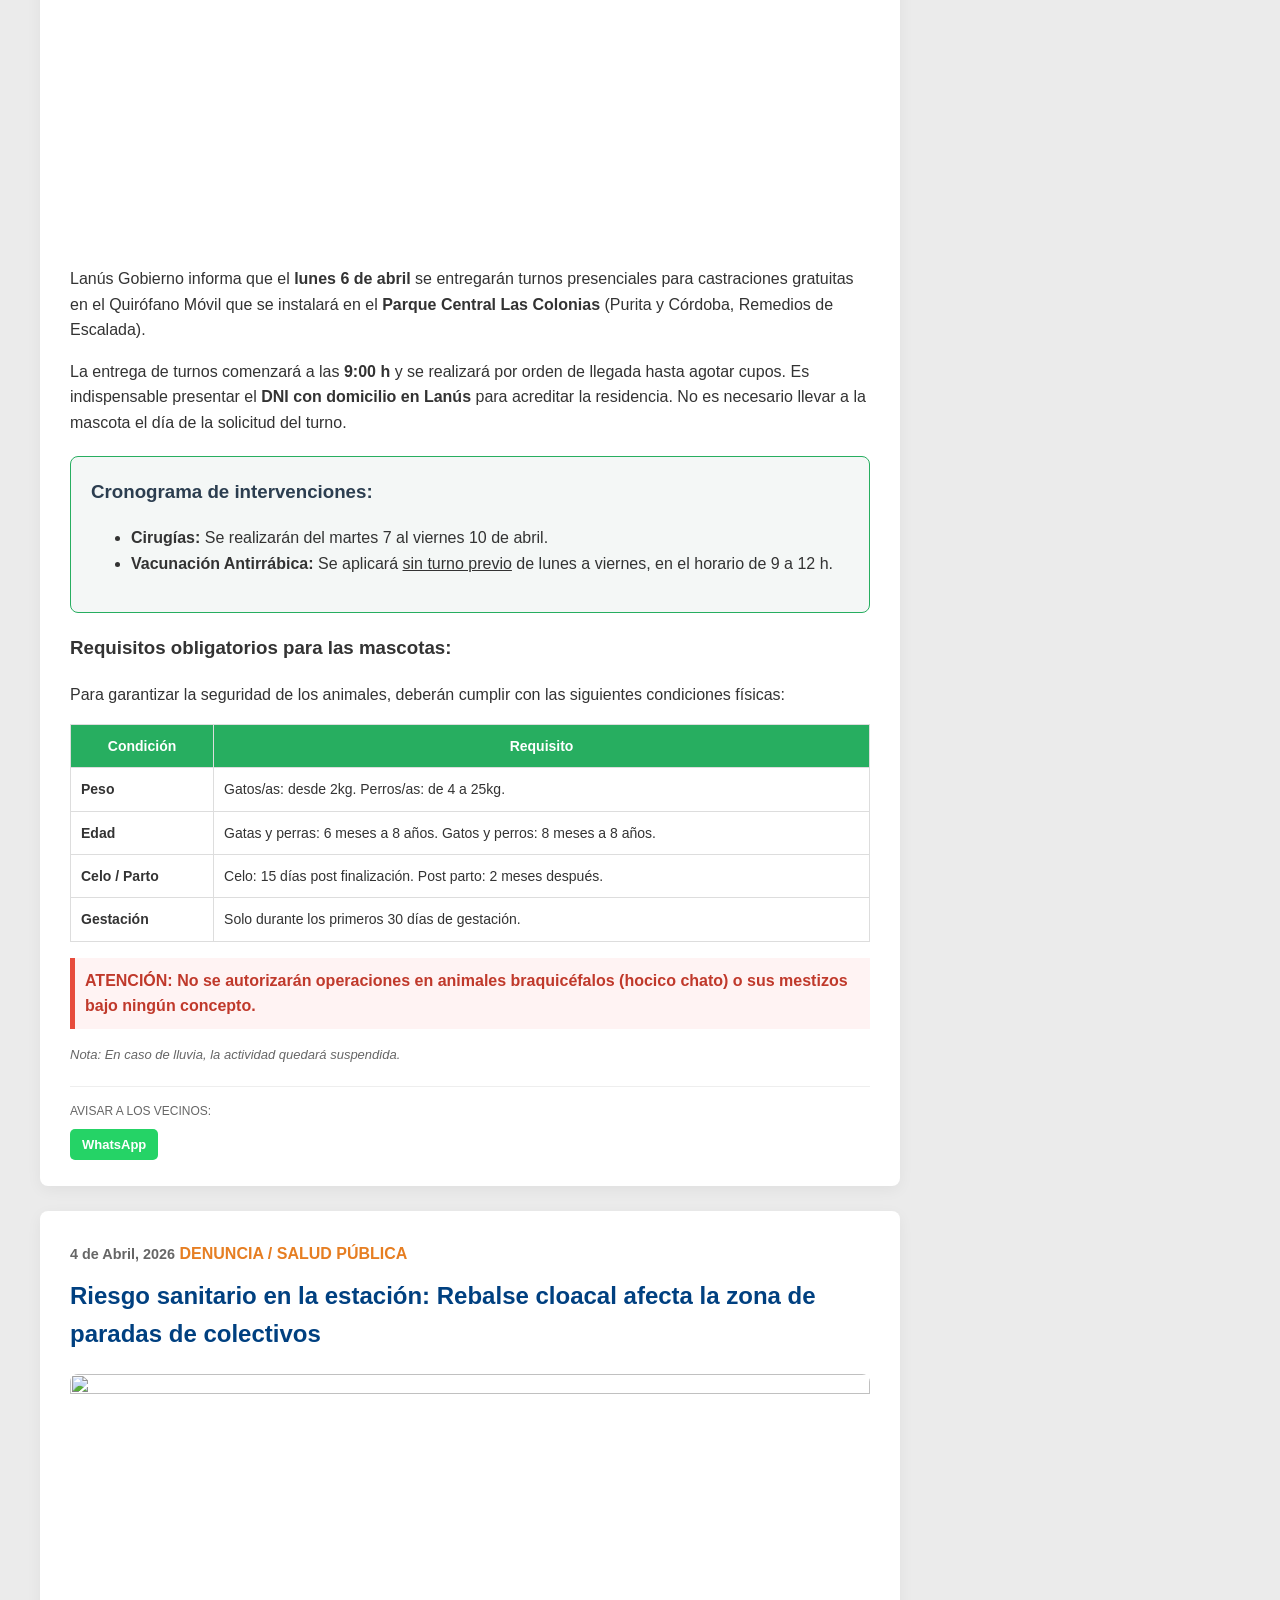
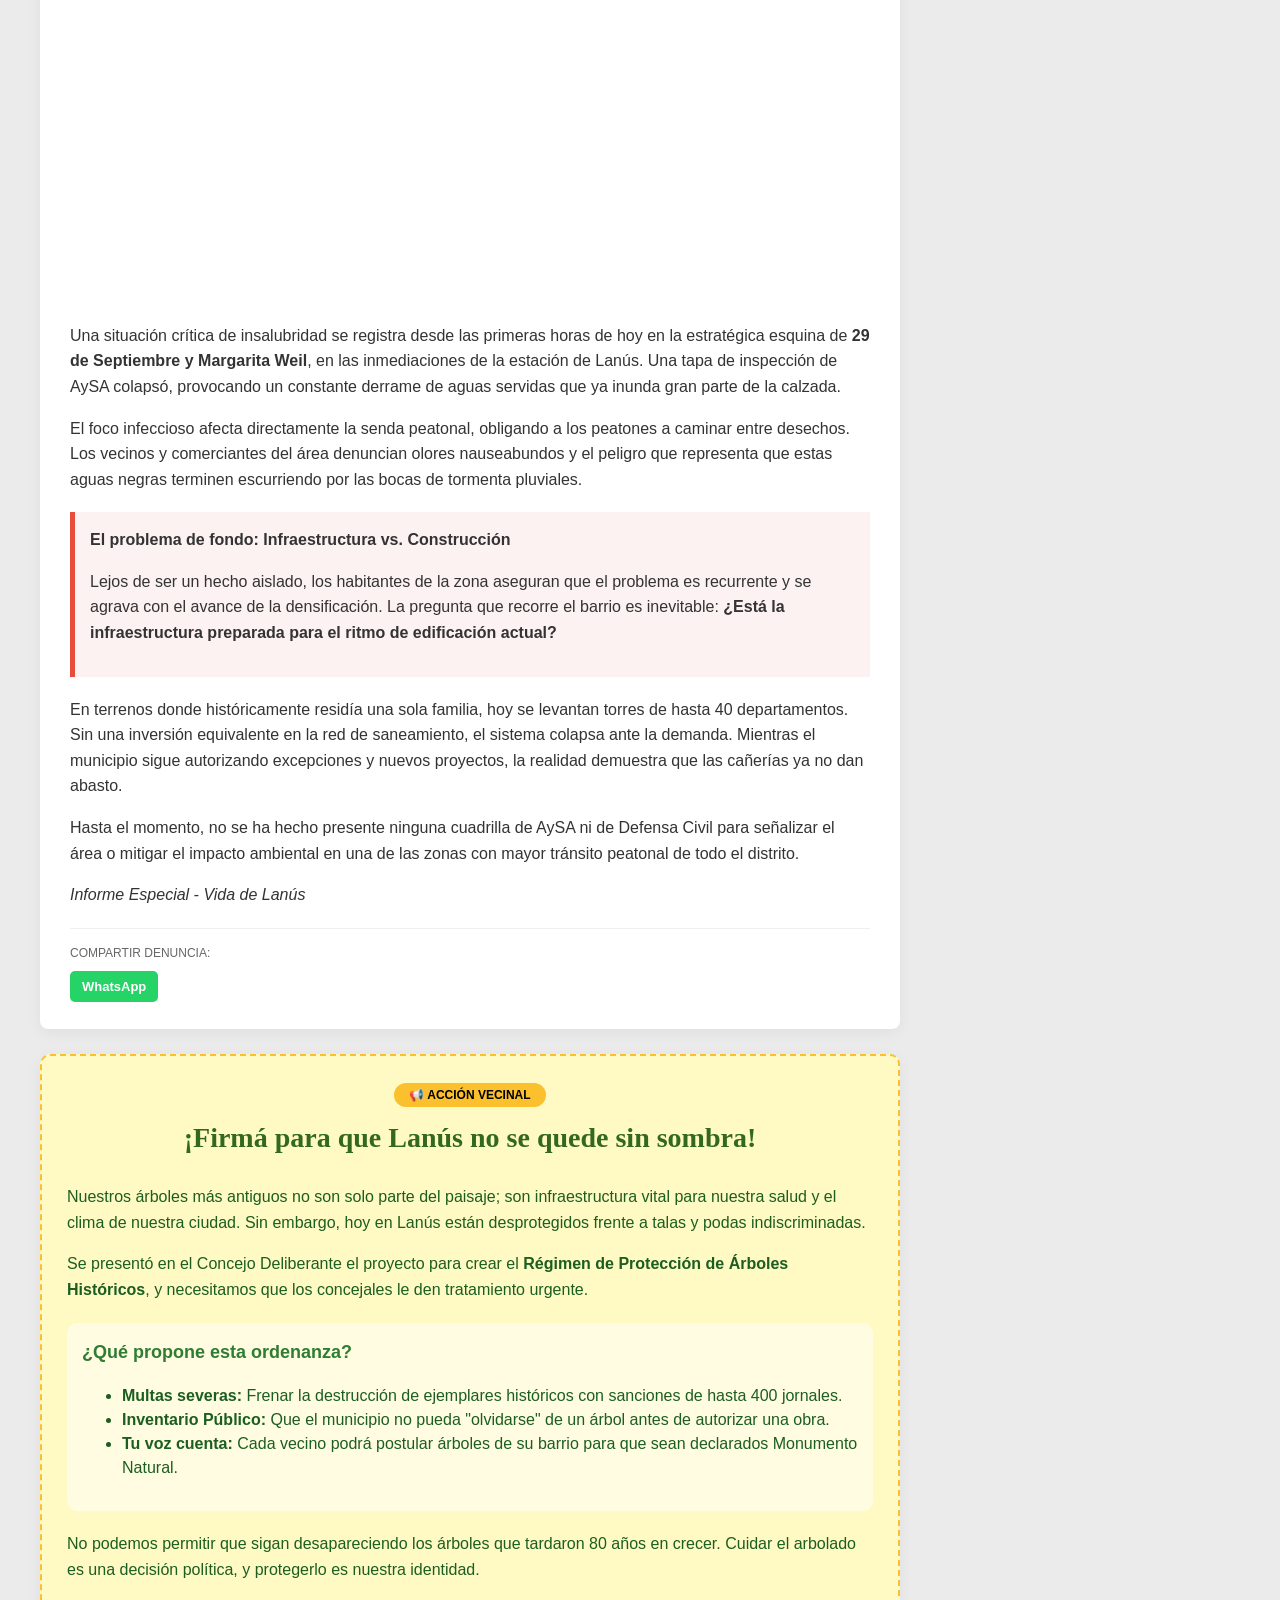
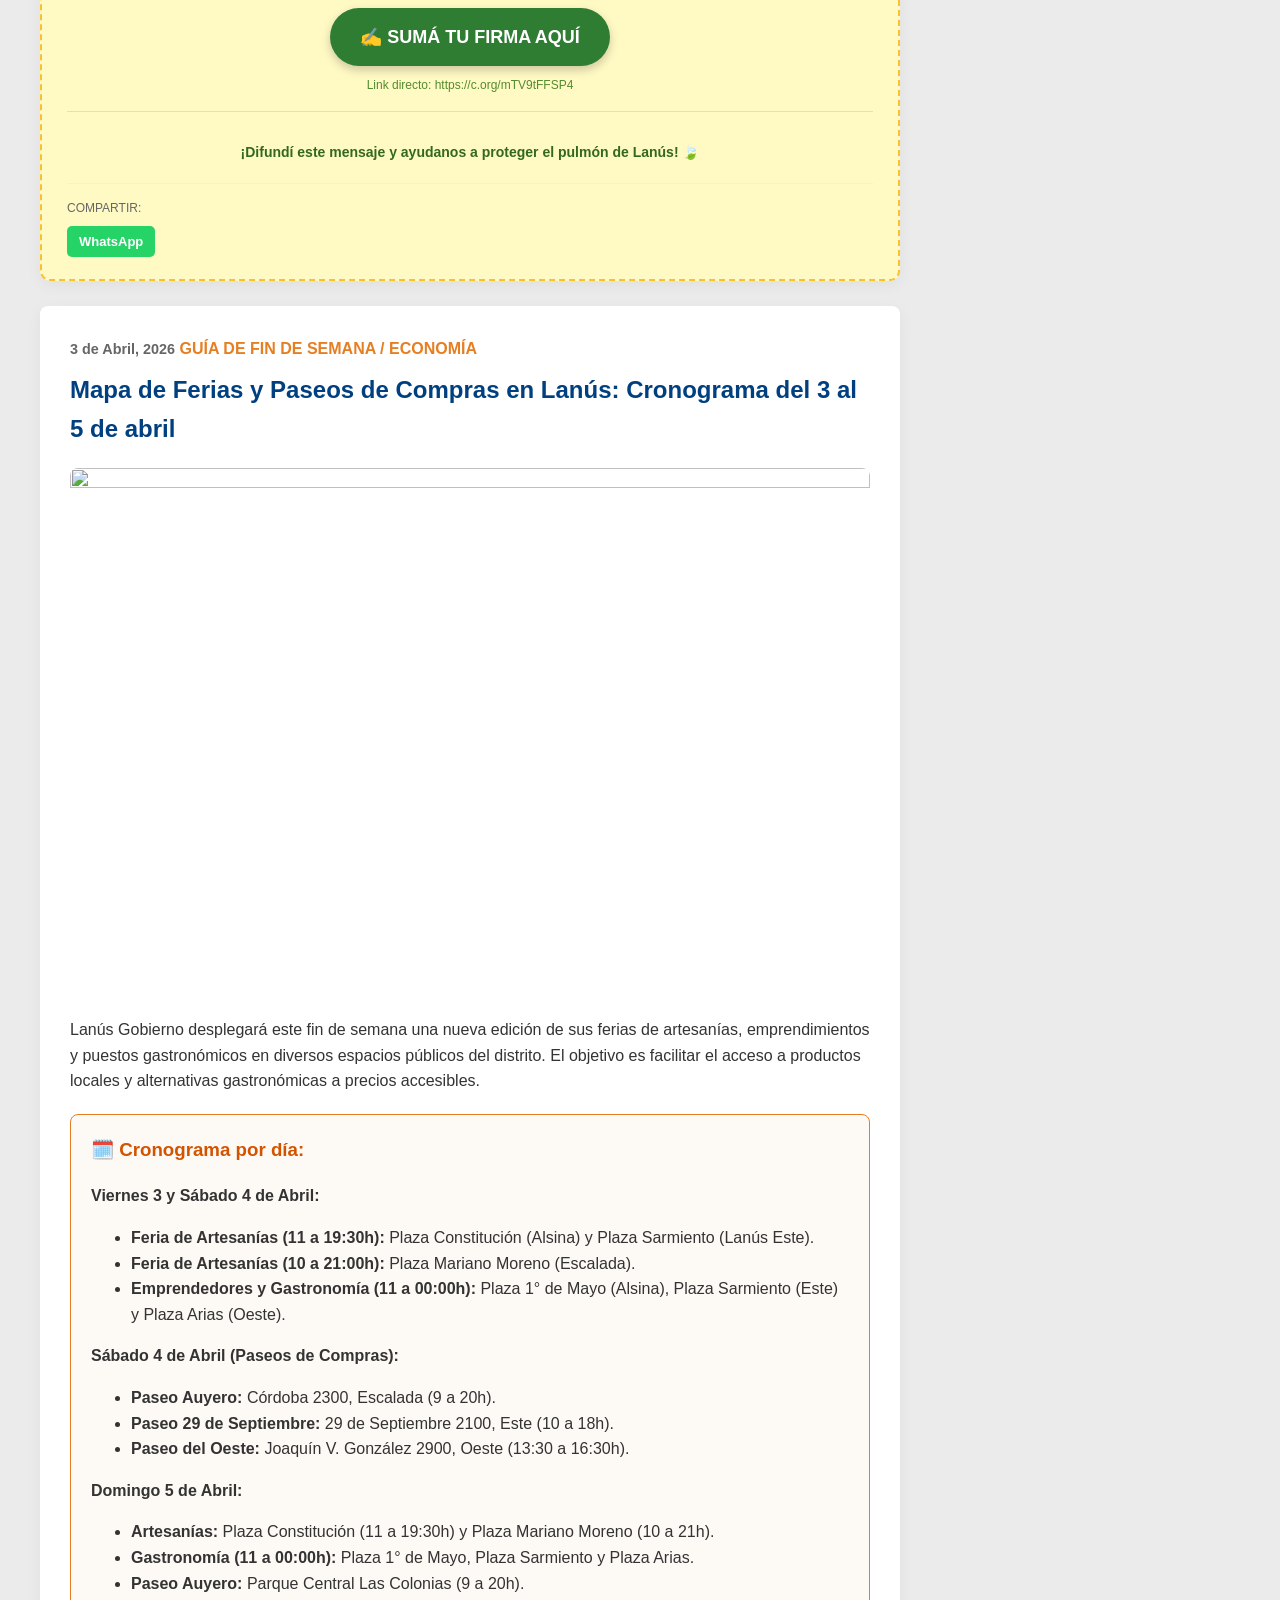
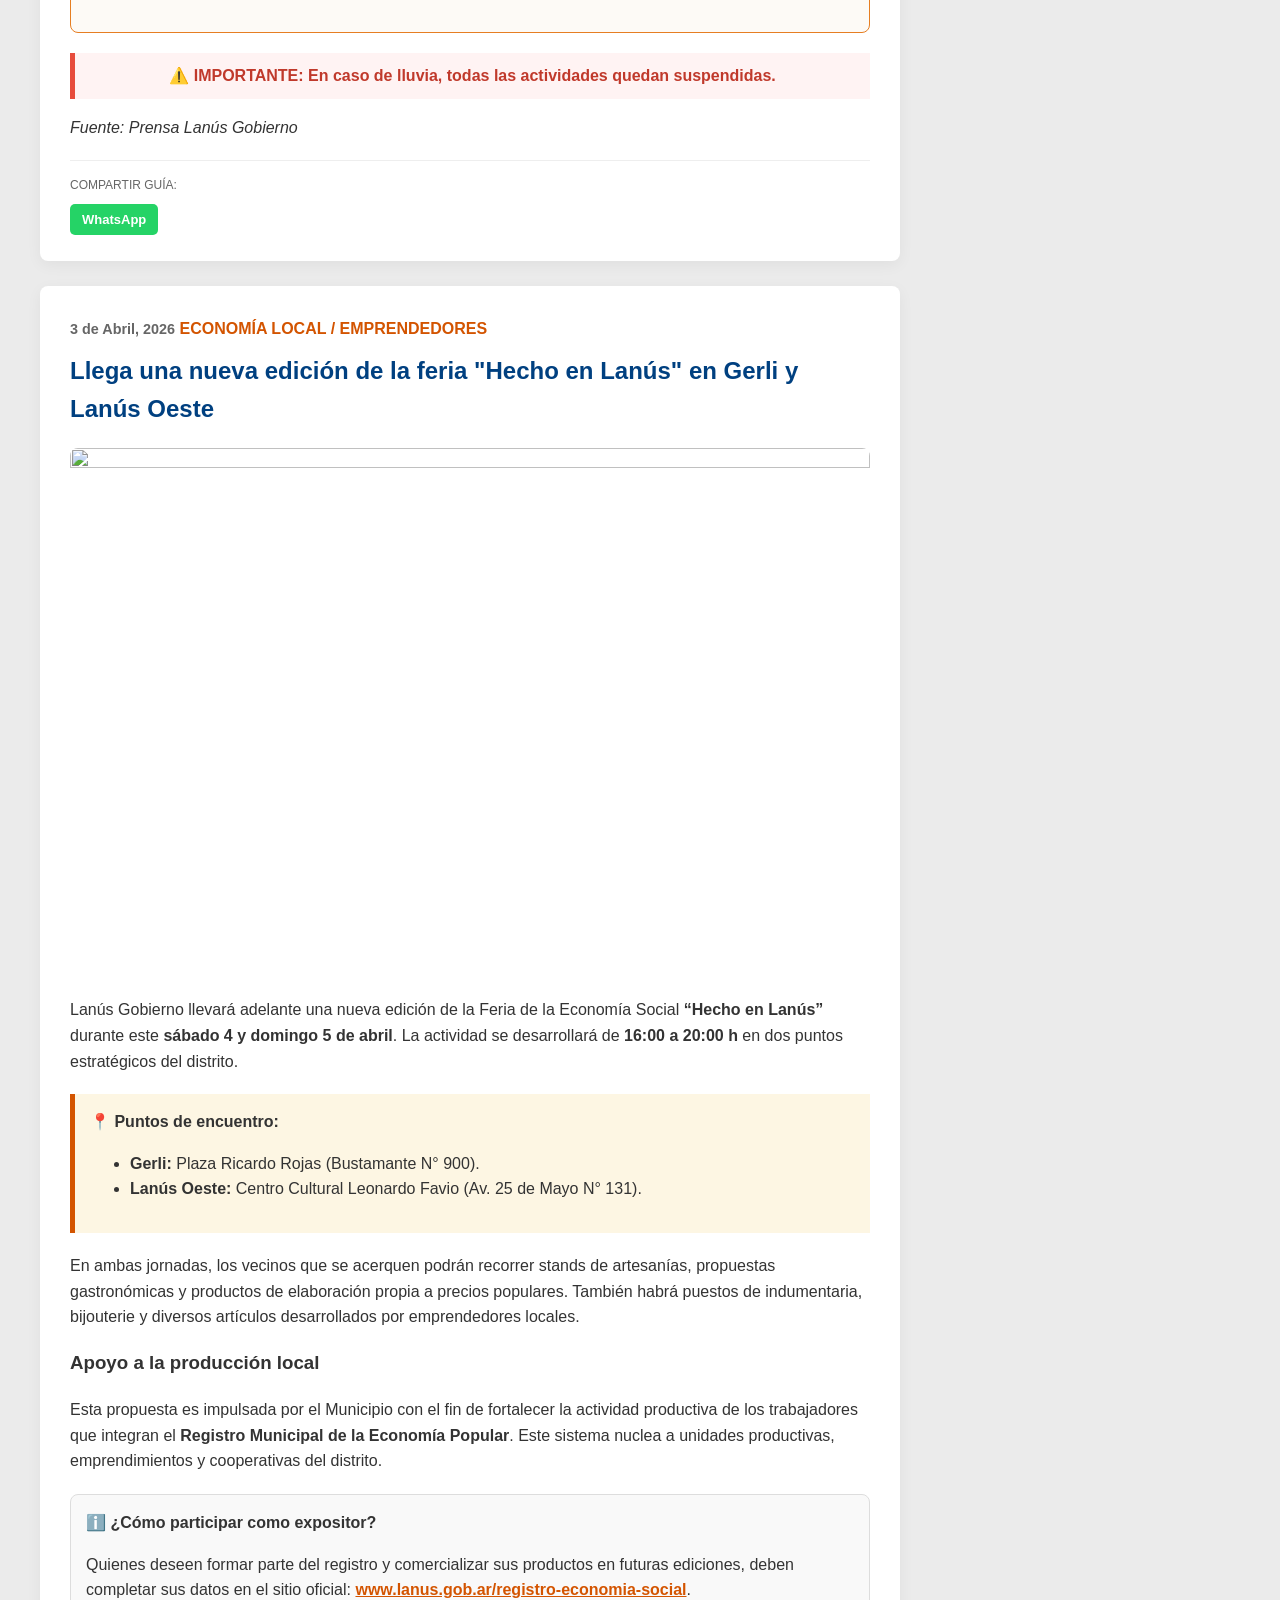
==== commit 2ca2c5cb: "Update index.html" ====
--- a/index.html
+++ b/index.html
@@ -1386,17 +1386,39 @@
 
 <script src="archivo-notas.js?v=10"></script>
 
-<div id="ventana-publicidad" style="position: fixed !important; top: 0 !important; left: 0 !important; width: 100% !important; height: 100% !important; background: rgba(0,0,0,0.92) !important; z-index: 2147483647 !important; display: flex !important; flex-direction: column !important; justify-content: center !important; align-items: center !important;">
+<div id="ventana-publicidad" style="position: fixed !important; top: 0 !important; left: 0 !important; width: 100% !important; height: 100% !important; background: rgba(0,0,0,0.92) !important; z-index: 2147483647 !important; display: flex !important; flex-direction: column !important; justify-content: center !important; align-items: center !important; margin: 0 !important; padding: 0 !important;">
     
     <button onclick="document.getElementById('ventana-publicidad').style.display='none'" 
-            style="background: #dc3545 !important; color: white !important; border: 2px solid white !important; padding: 12px 30px !important; border-radius: 50px !important; font-weight: bold !important; font-size: 18px !important; cursor: pointer !important; margin-bottom: 20px !important; font-family: Arial, sans-serif !important; box-shadow: 0 4px 10px rgba(0,0,0,0.5) !important;">
-        X CERRAR Y LEER EL DIARIO
+            style="
+                /* Reseteo de estilos de plantilla */
+                all: unset !important; 
+                display: block !important;
+                
+                /* Estilo Visual (Rojo Lanús) */
+                background: #dc3545 !important; 
+                color: white !important; 
+                border: 2px solid white !important; 
+                padding: 12px 30px !important; 
+                border-radius: 50px !important; 
+                
+                /* Tipografía y Cursor */
+                font-family: Arial, sans-serif !important;
+                font-weight: bold !important; 
+                font-size: 18px !important; 
+                text-align: center !important;
+                cursor: pointer !important; 
+                
+                /* Posicionamiento */
+                margin: 0 0 20px 0 !important; 
+                box-shadow: 0 4px 10px rgba(0,0,0,0.5) !important;
+            ">
+        X CERRAR Y VER DIARIO
     </button>
 
-    <div style="max-width: 90% !important; position: relative !important;">
-        <a href="https://vidadelanus.com.ar/secciones/contacto.html" target="_blank">
+    <div style="max-width: 90% !important; display: flex !important; justify-content: center !important;">
+        <a href="https://vidadelanus.com.ar/secciones/contacto.html" target="_blank" style="display: block !important;">
             <img src="https://res.cloudinary.com/dvpoaxk93/image/upload/v1775862715/TEATRO-COGNITIVO-LANUS-03-2C_prpz4k.webp" 
-                 style="max-width: 100% !important; height: auto !important; border-radius: 10px !important; box-shadow: 0 0 20px rgba(0,0,0,0.5) !important; border: 4px solid #fff !important;">
+                 style="max-width: 100% !important; height: auto !important; border-radius: 10px !important; box-shadow: 0 0 20px rgba(0,0,0,0.5) !important; border: 4px solid #fff !important; display: block !important;">
         </a>
     </div>
 </div>
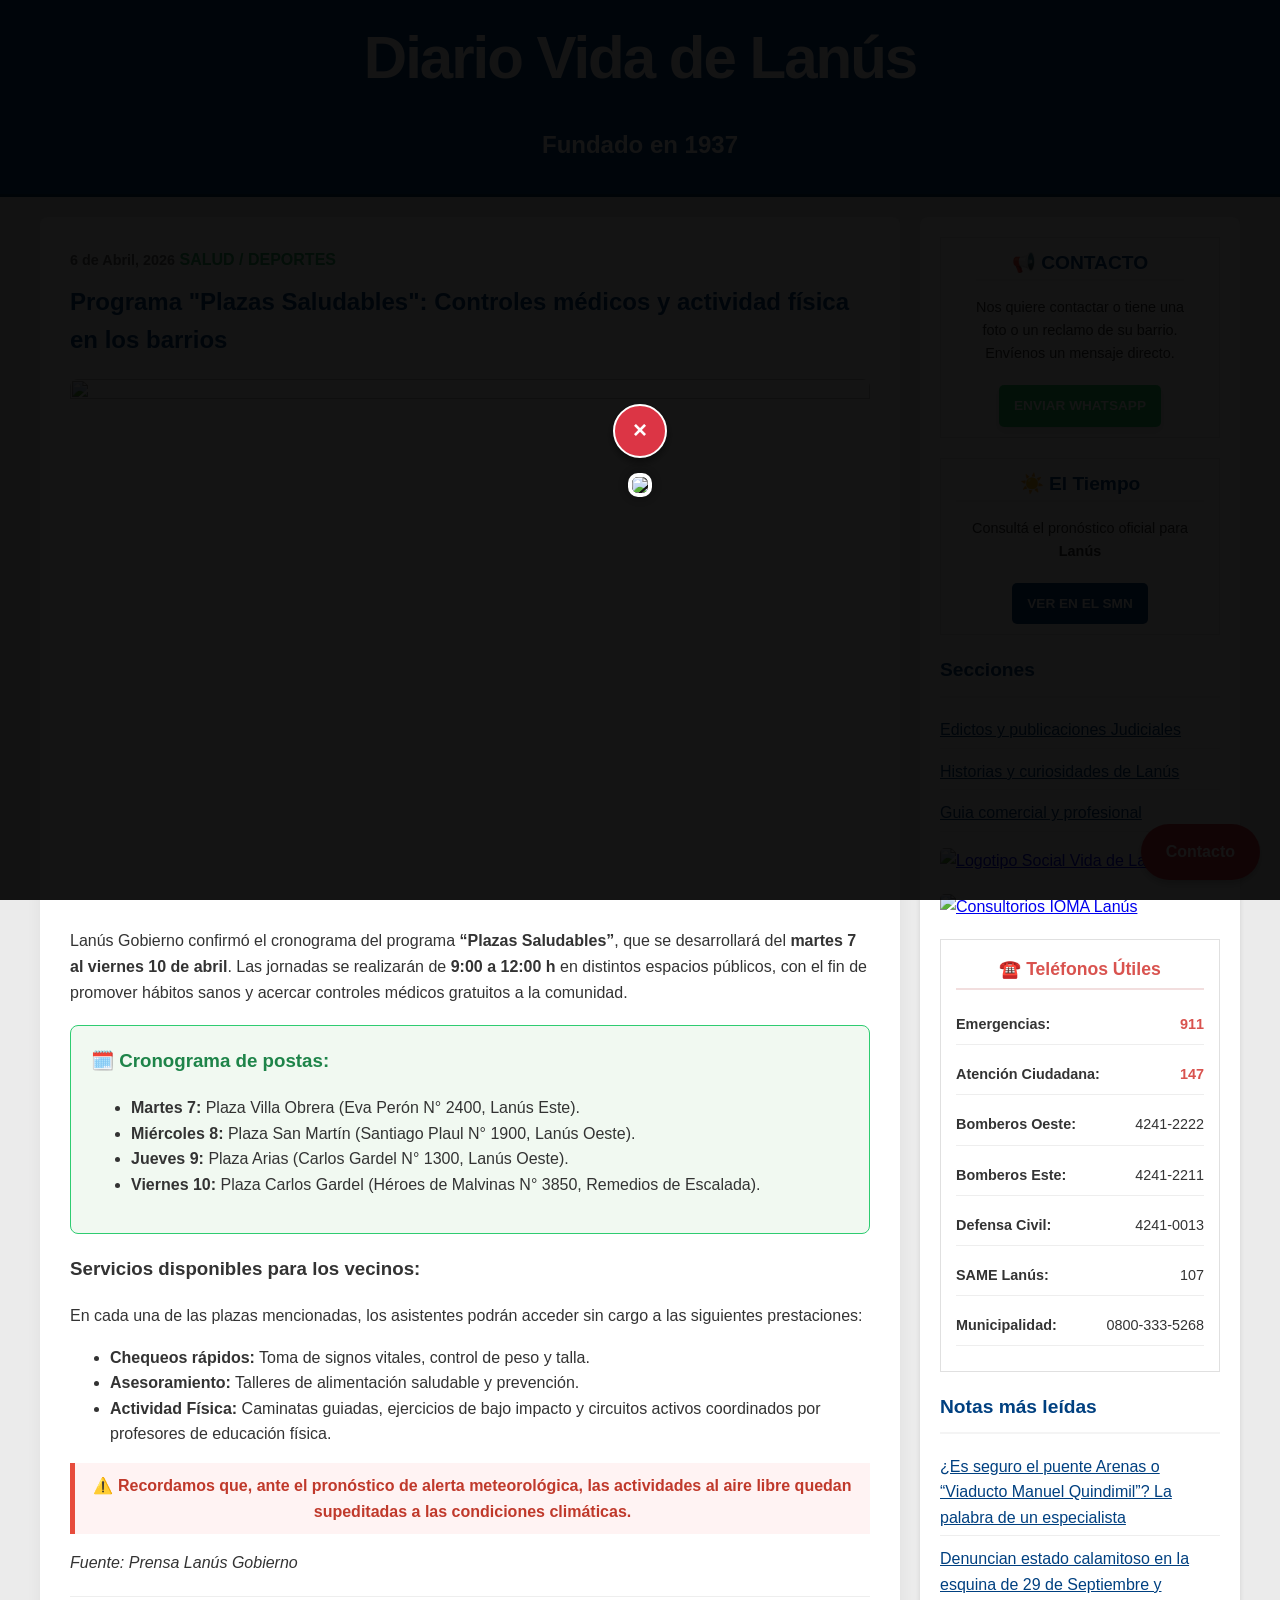
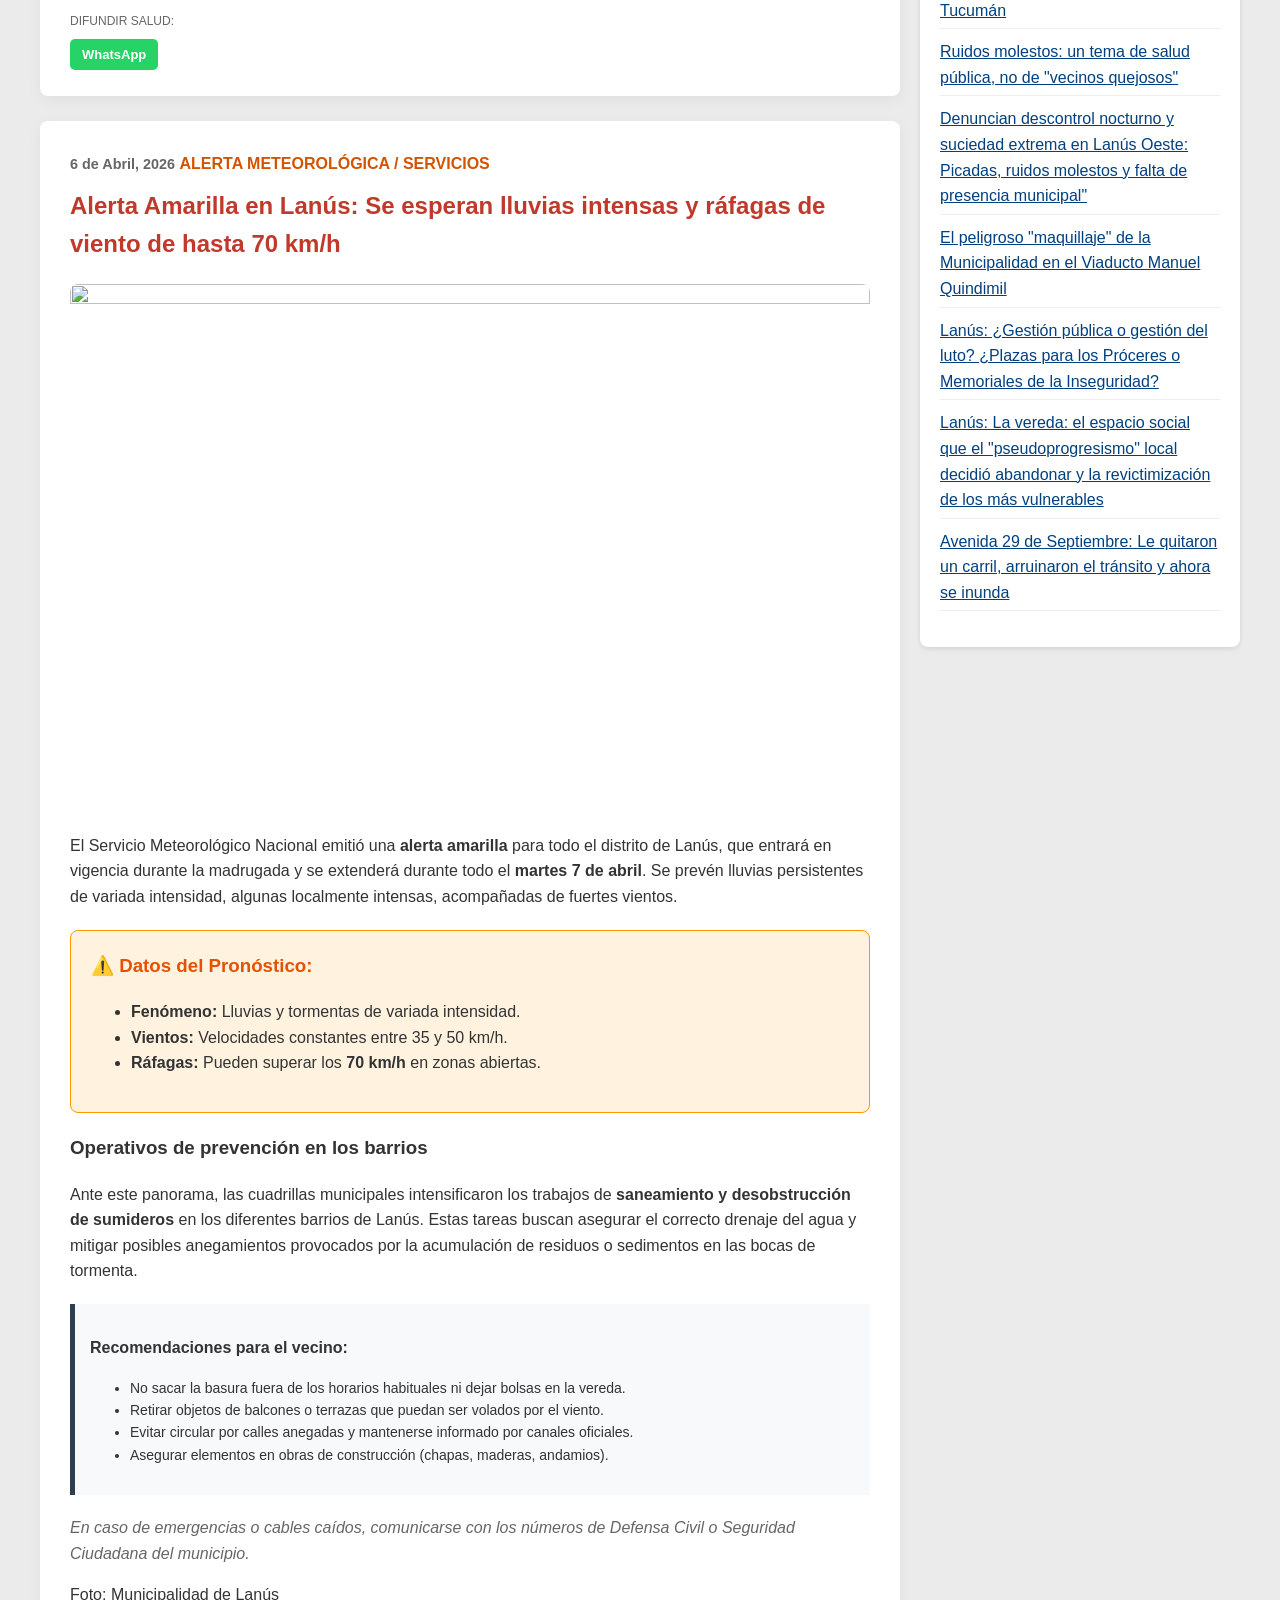
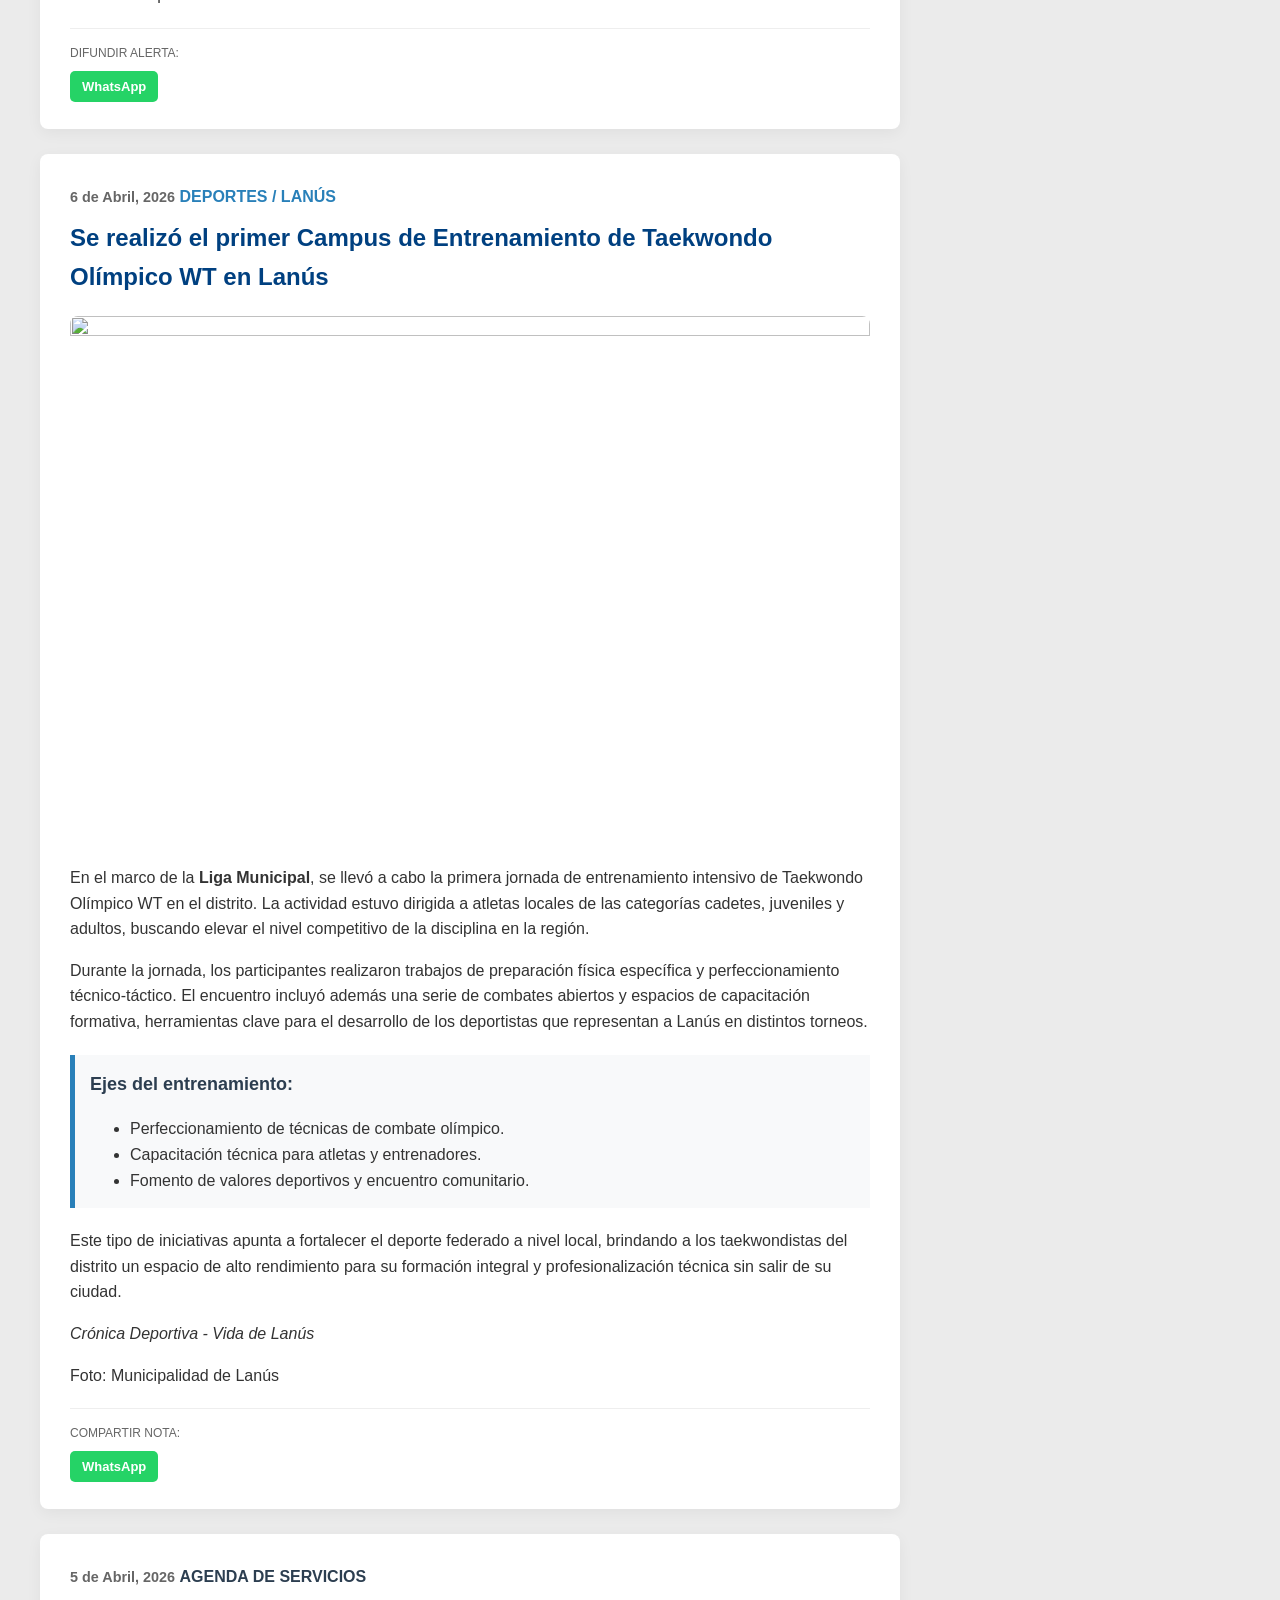
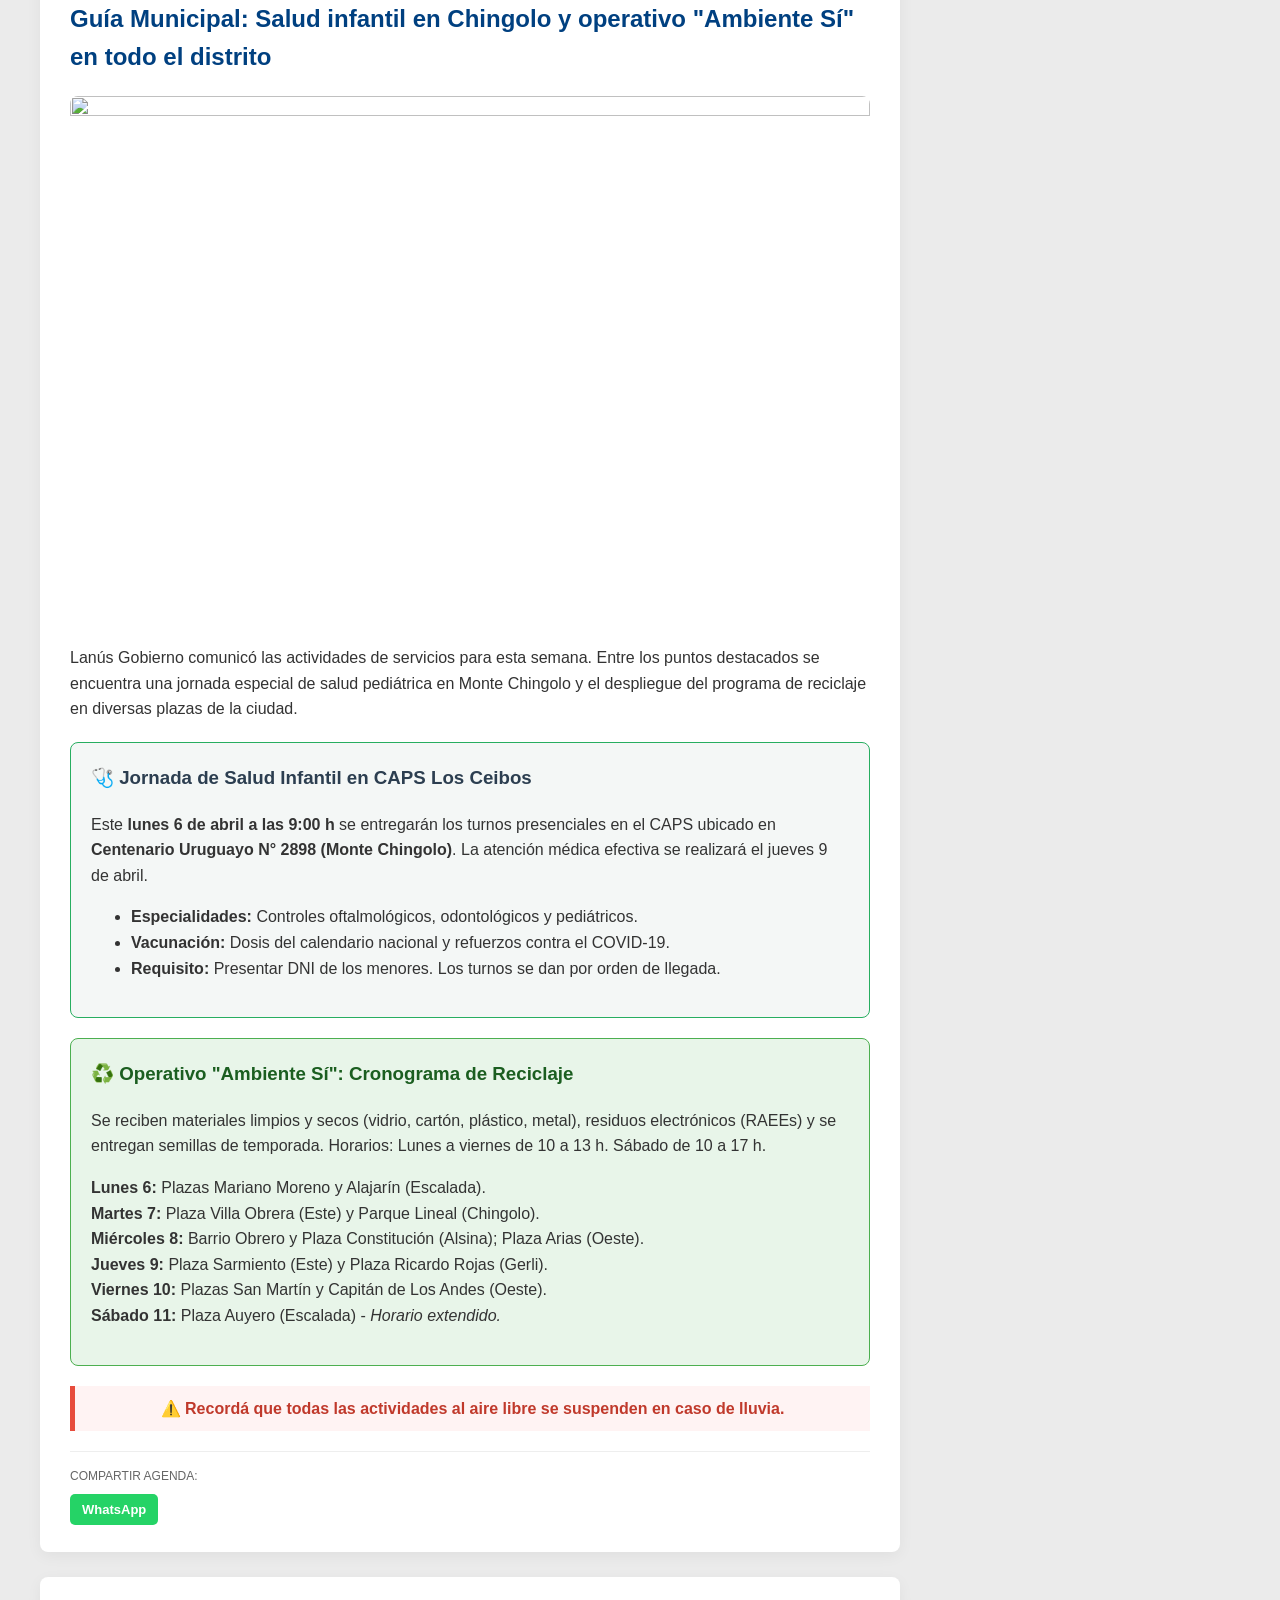
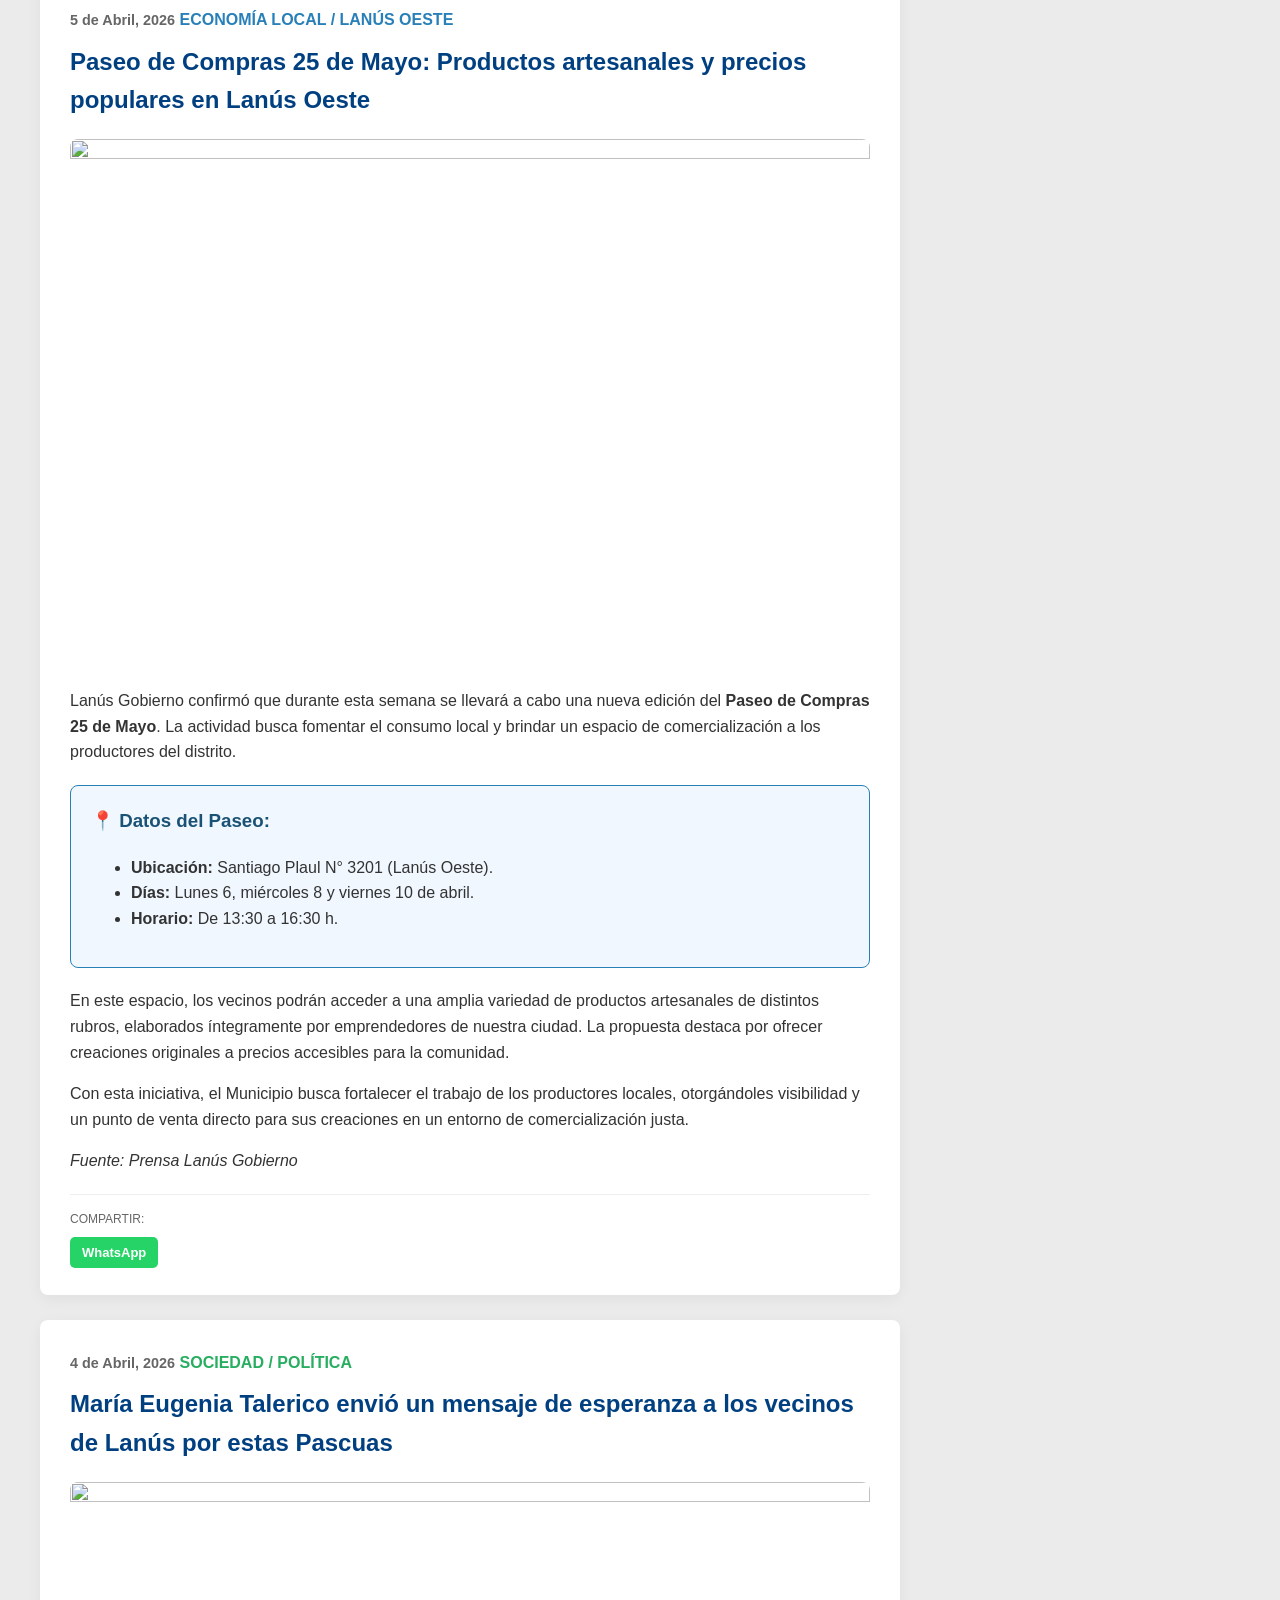
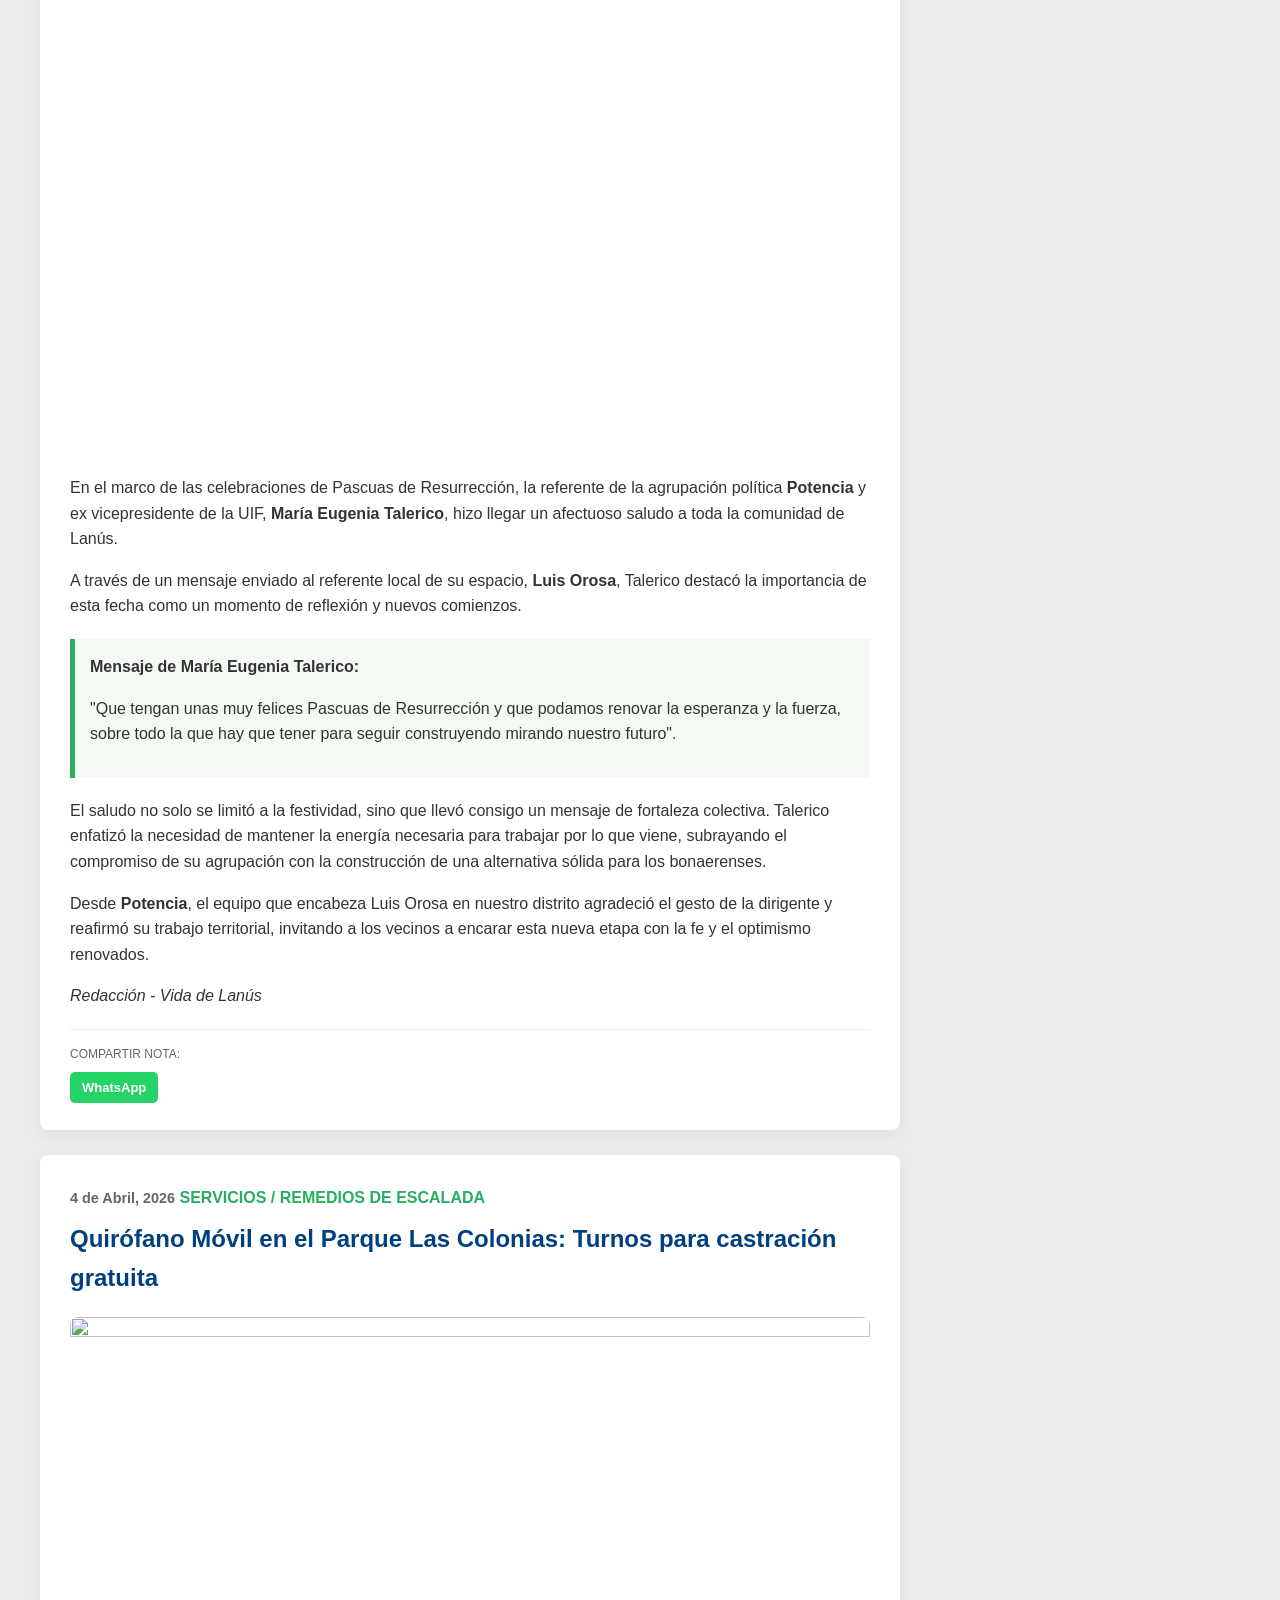
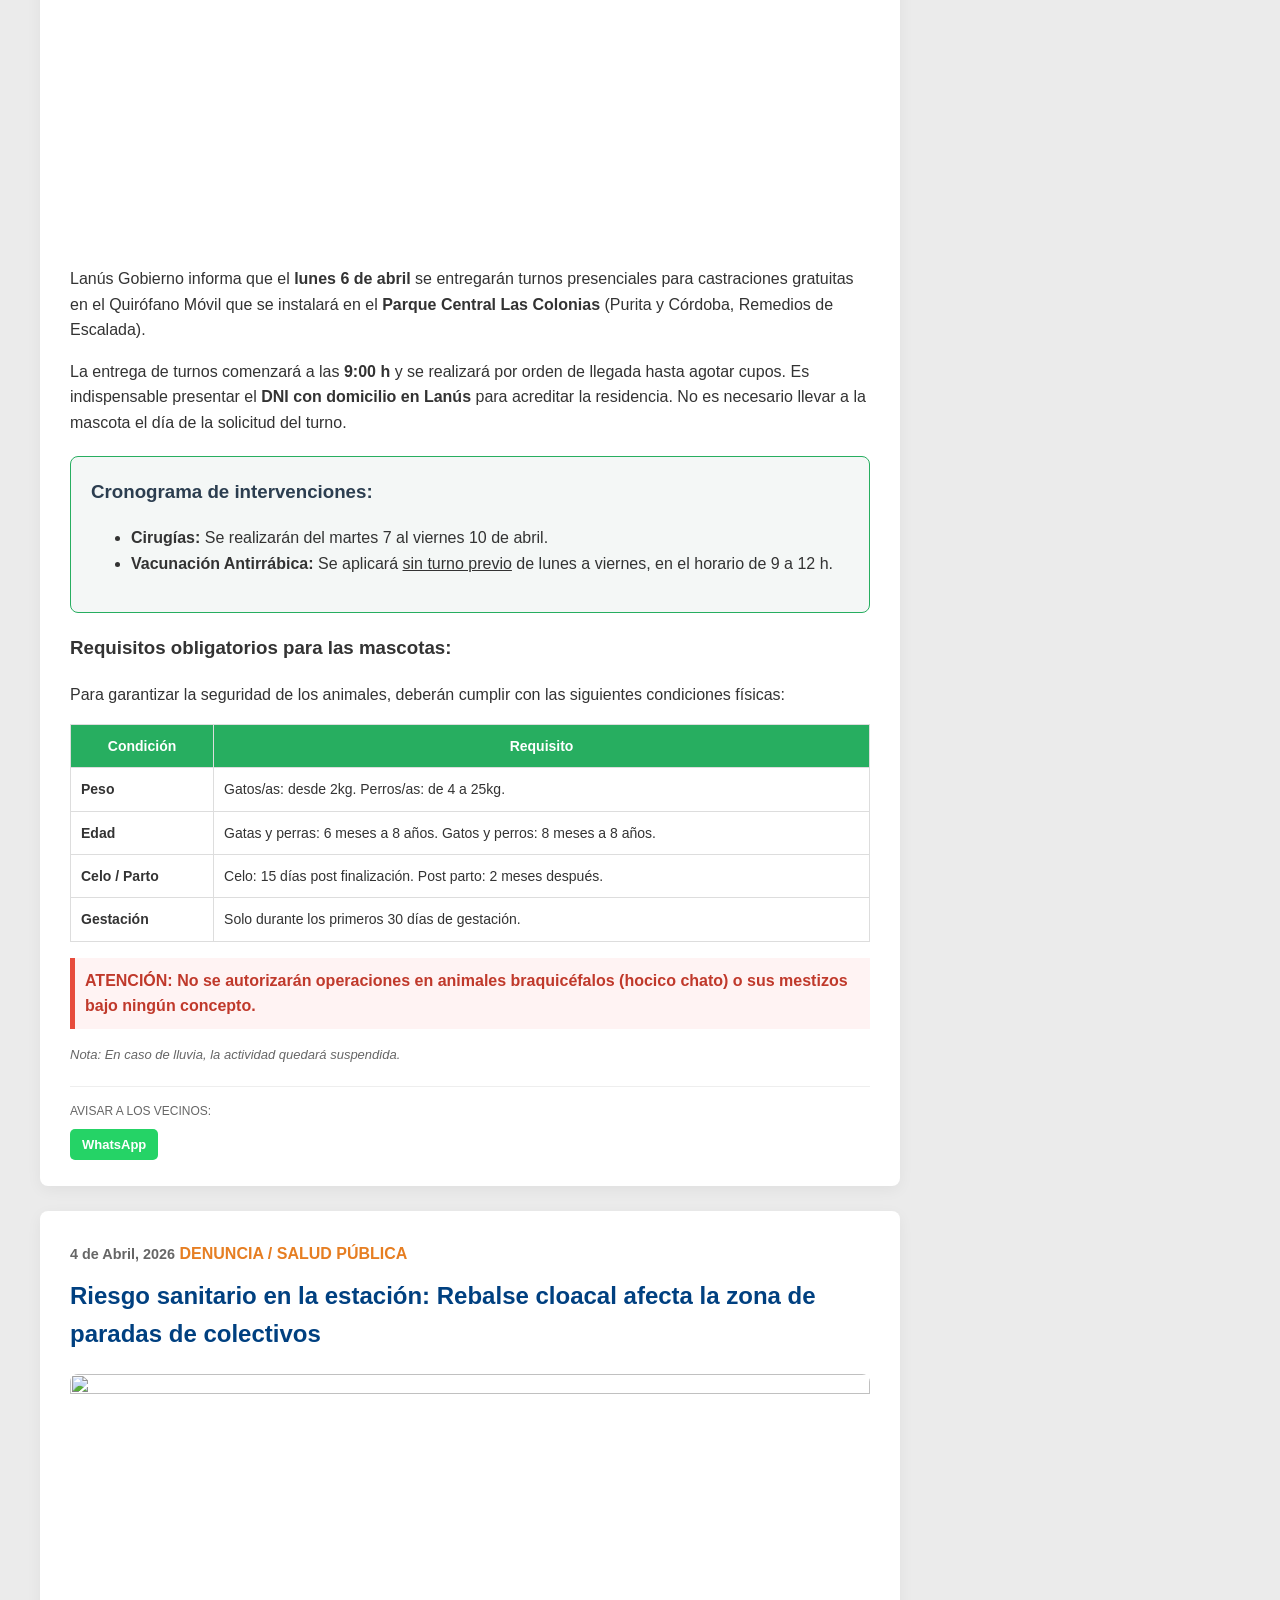
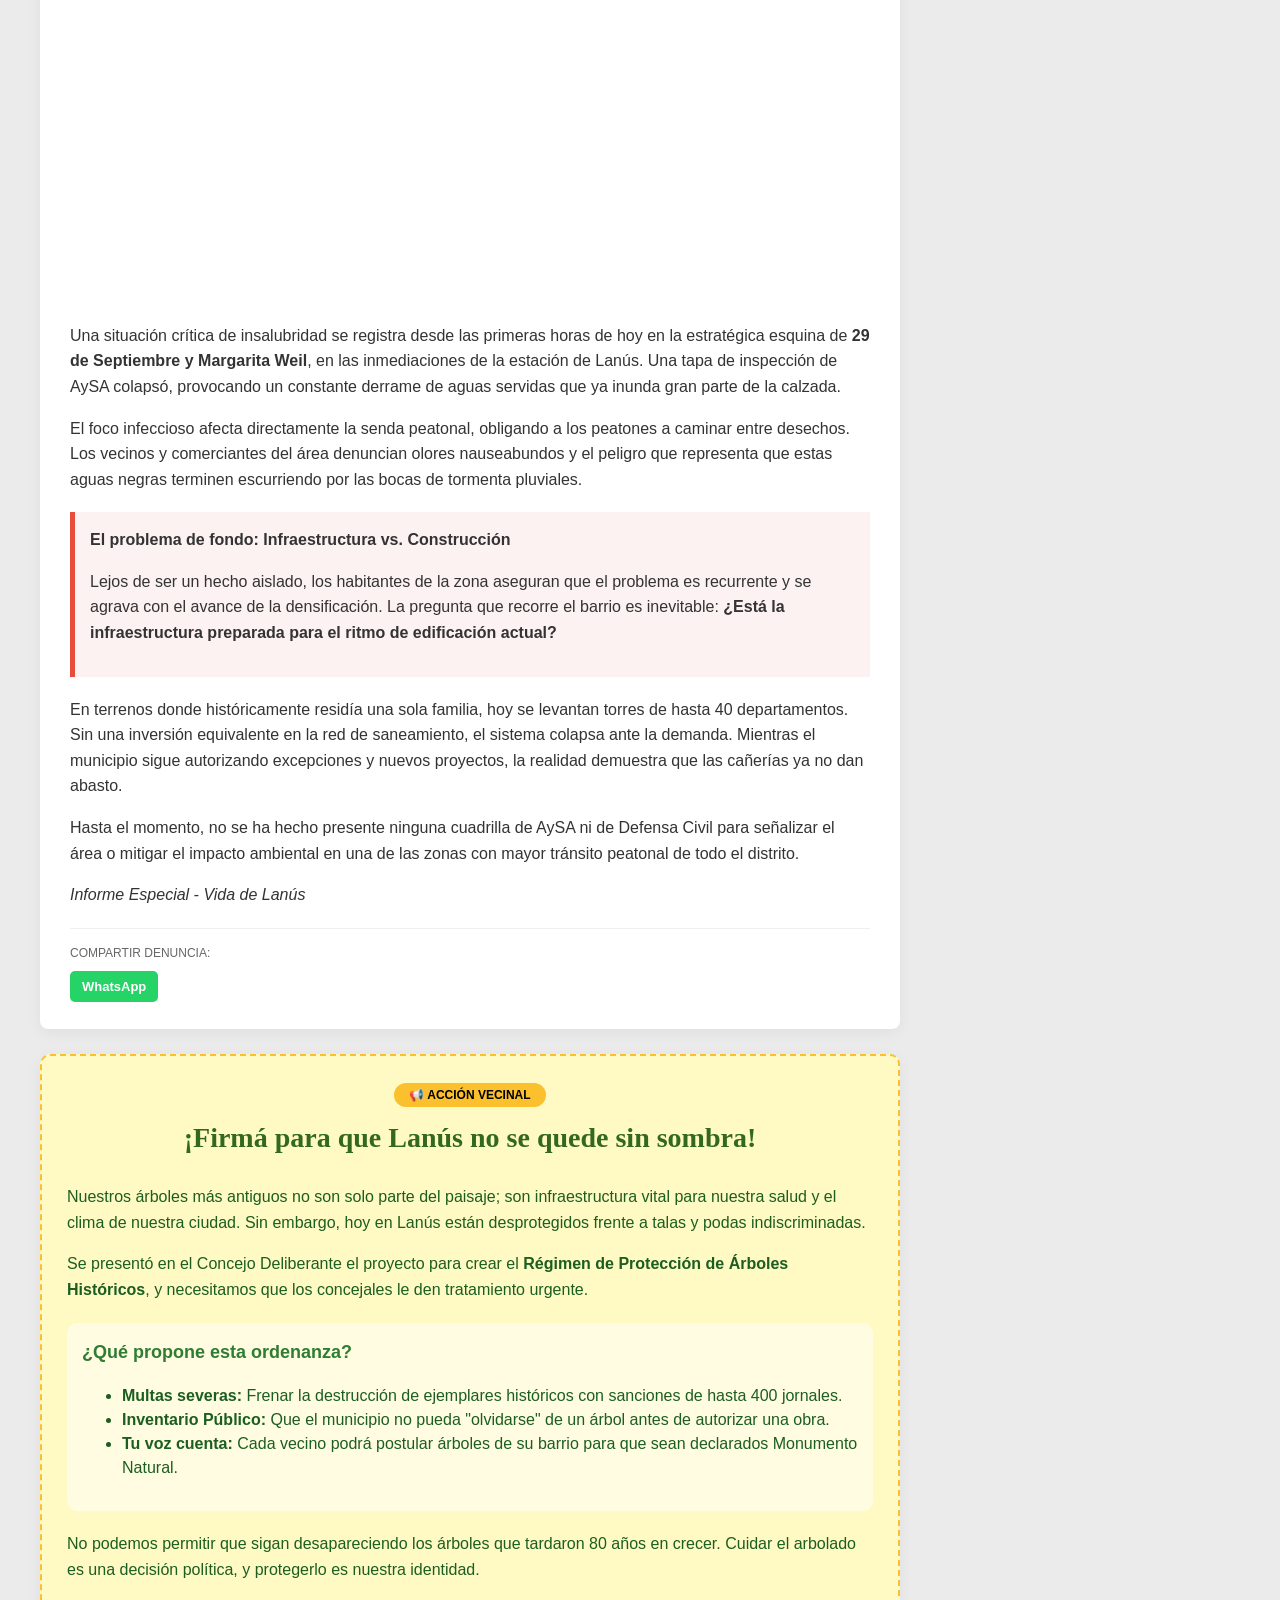
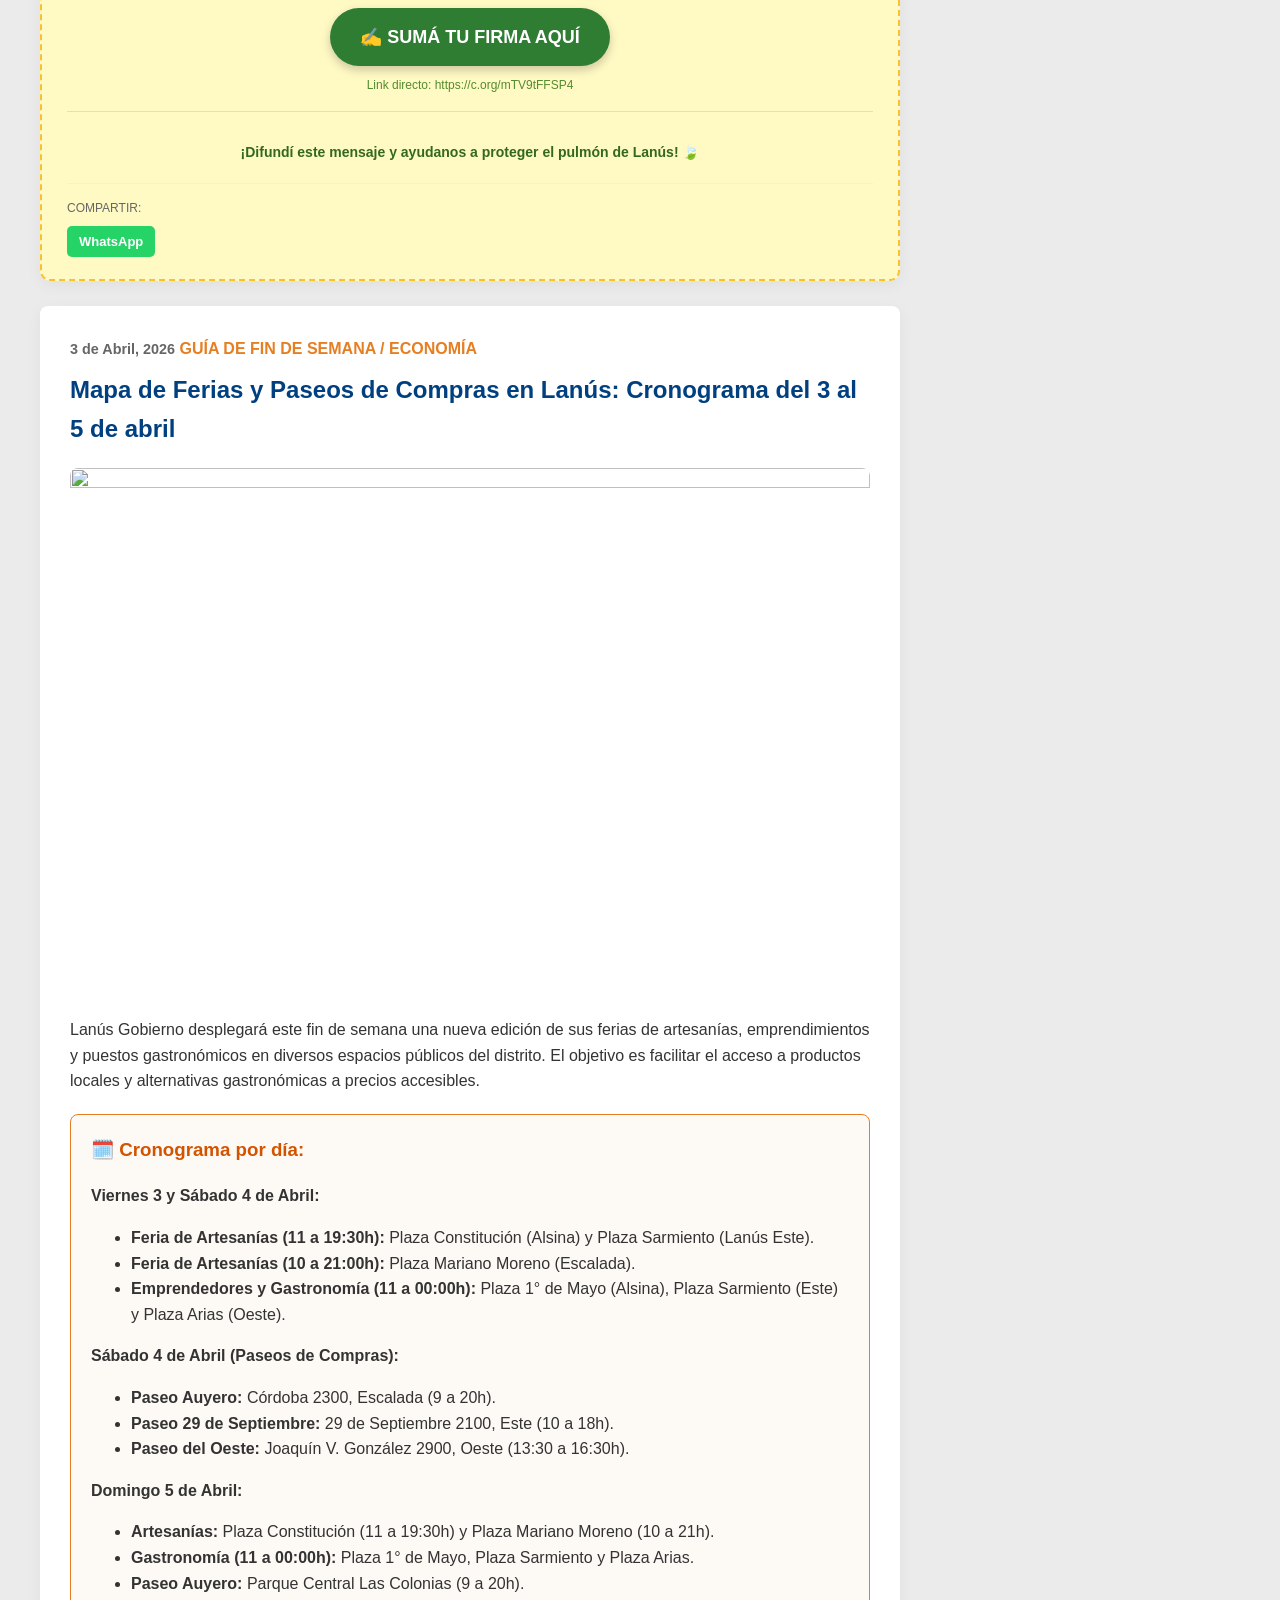
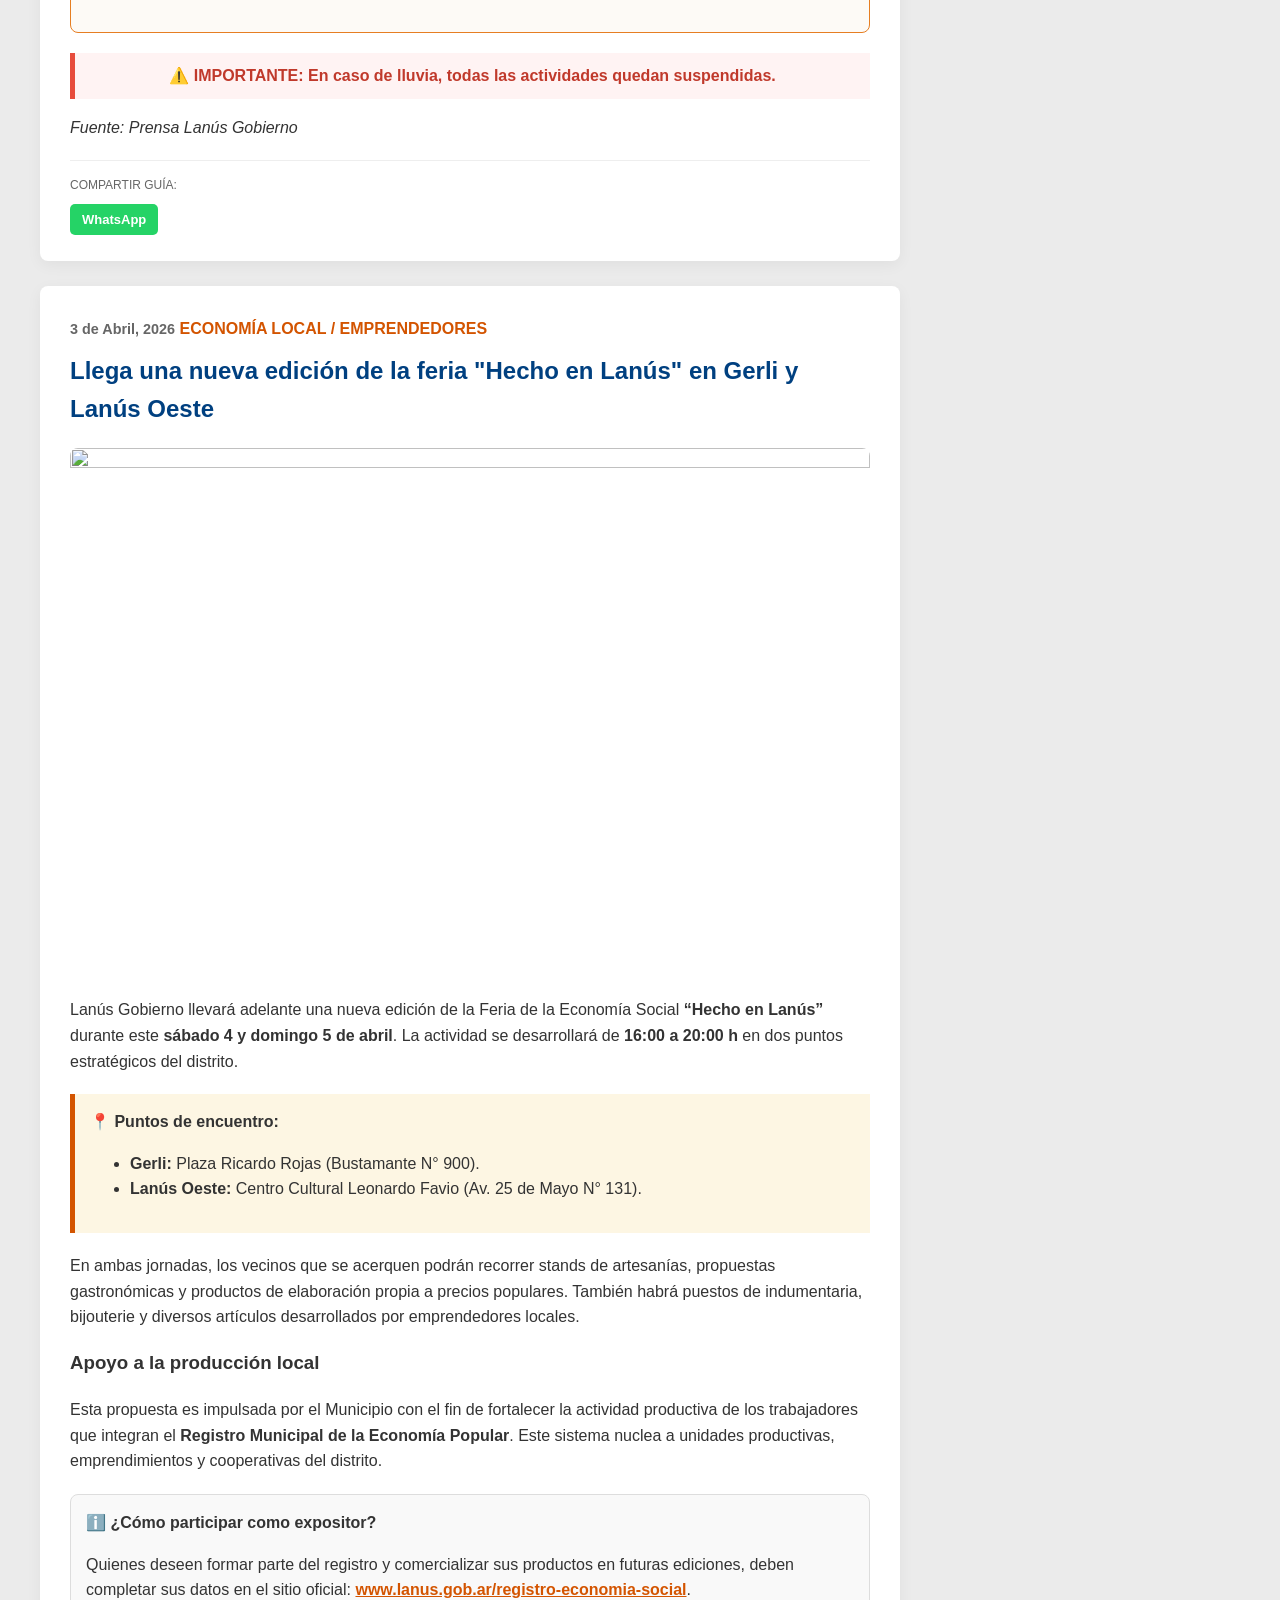
==== commit 8e6f2aac: "Update index.html" ====
--- a/index.html
+++ b/index.html
@@ -1390,29 +1390,25 @@
     
     <button onclick="document.getElementById('ventana-publicidad').style.display='none'" 
             style="
-                /* Reseteo de estilos de plantilla */
-                all: unset !important; 
-                display: block !important;
-                
-                /* Estilo Visual (Rojo Lanús) */
-                background: #dc3545 !important; 
-                color: white !important; 
-                border: 2px solid white !important; 
-                padding: 12px 30px !important; 
-                border-radius: 50px !important; 
-                
-                /* Tipografía y Cursor */
+                all: unset !important;
+                display: flex !important;
+                justify-content: center !important;
+                align-items: center !important;
+                width: 50px !important;
+                height: 50px !important;
+                background: #dc3545 !important;
+                color: white !important;
+                border: 2px solid white !important;
+                border-radius: 50% !important; /* Lo hace círculo */
                 font-family: Arial, sans-serif !important;
-                font-weight: bold !important; 
-                font-size: 18px !important; 
+                font-weight: bold !important;
+                font-size: 24px !important;
+                cursor: pointer !important;
+                margin-bottom: 15px !important;
+                box-shadow: 0 4px 10px rgba(0,0,0,0.5) !important;
                 text-align: center !important;
-                cursor: pointer !important; 
-                
-                /* Posicionamiento */
-                margin: 0 0 20px 0 !important; 
-                box-shadow: 0 4px 10px rgba(0,0,0,0.5) !important;
             ">
-        X CERRAR Y VER DIARIO
+        &times;
     </button>
 
     <div style="max-width: 90% !important; display: flex !important; justify-content: center !important;">
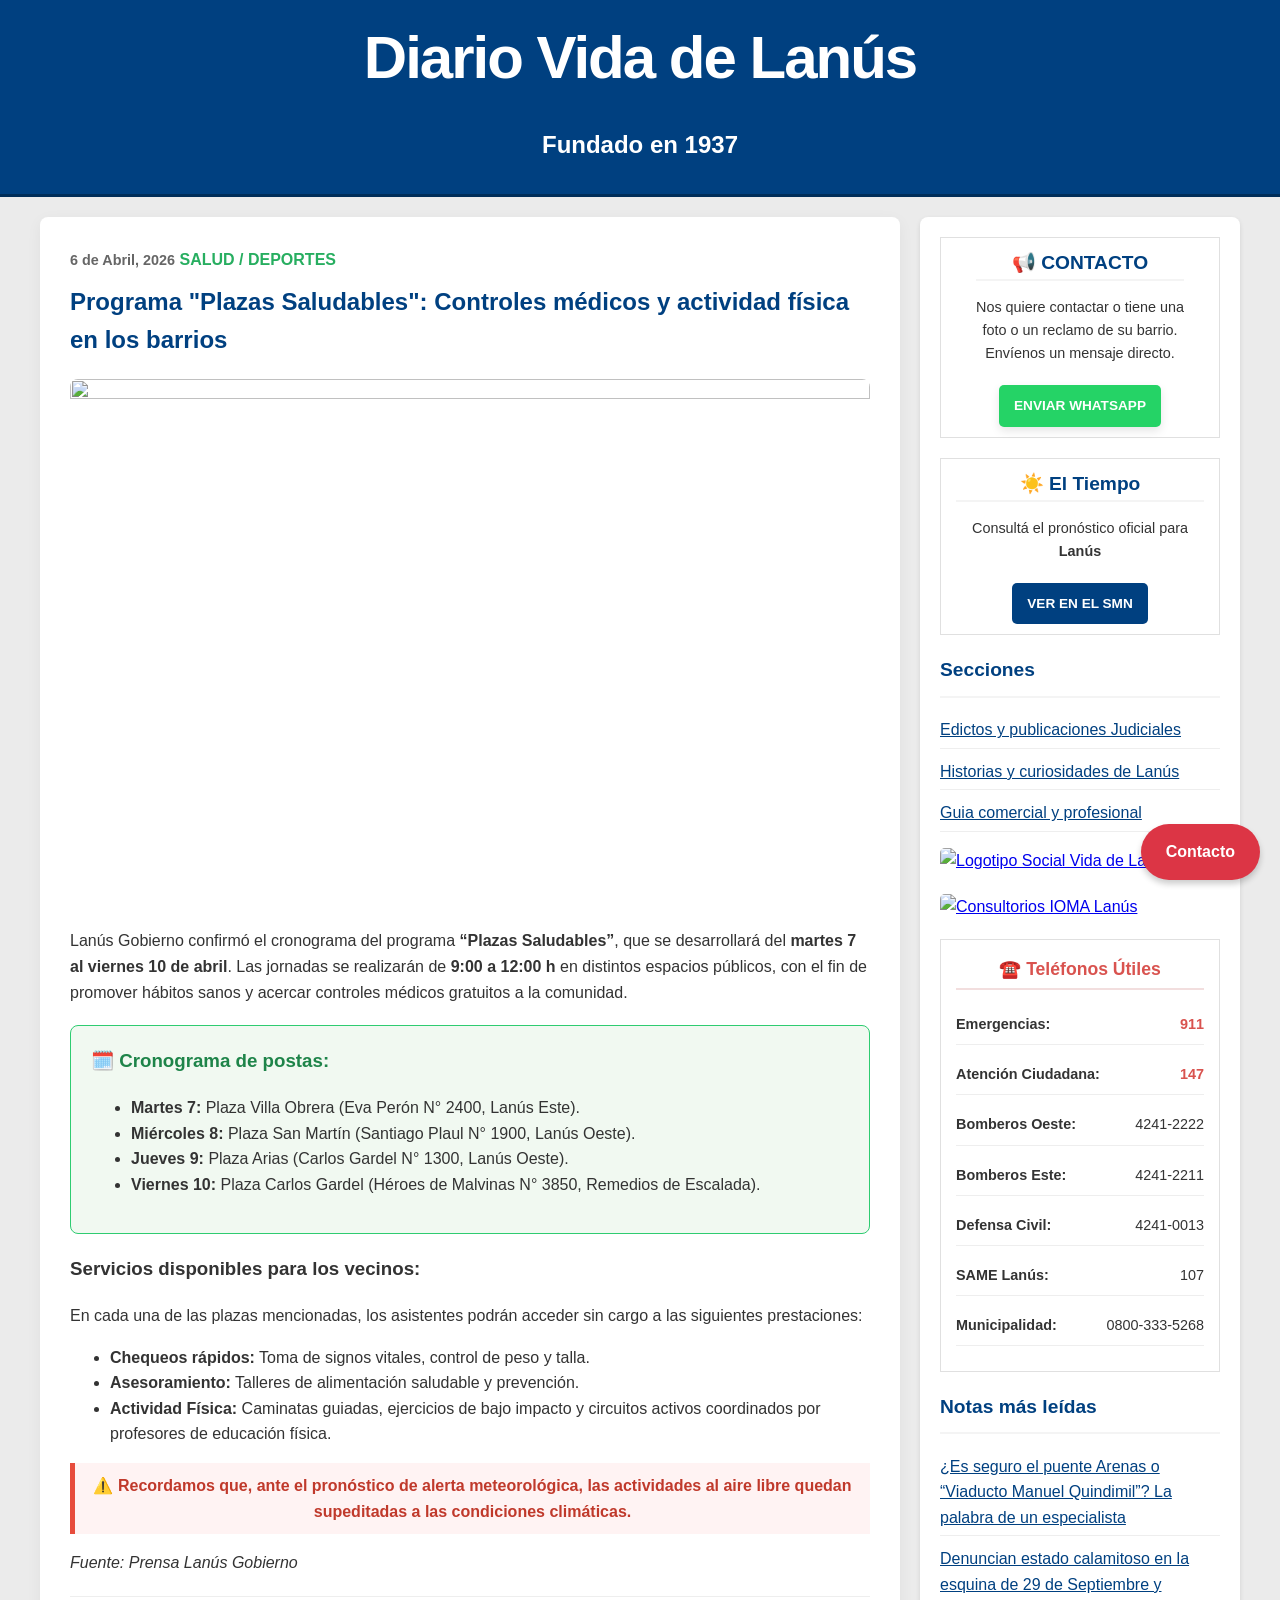
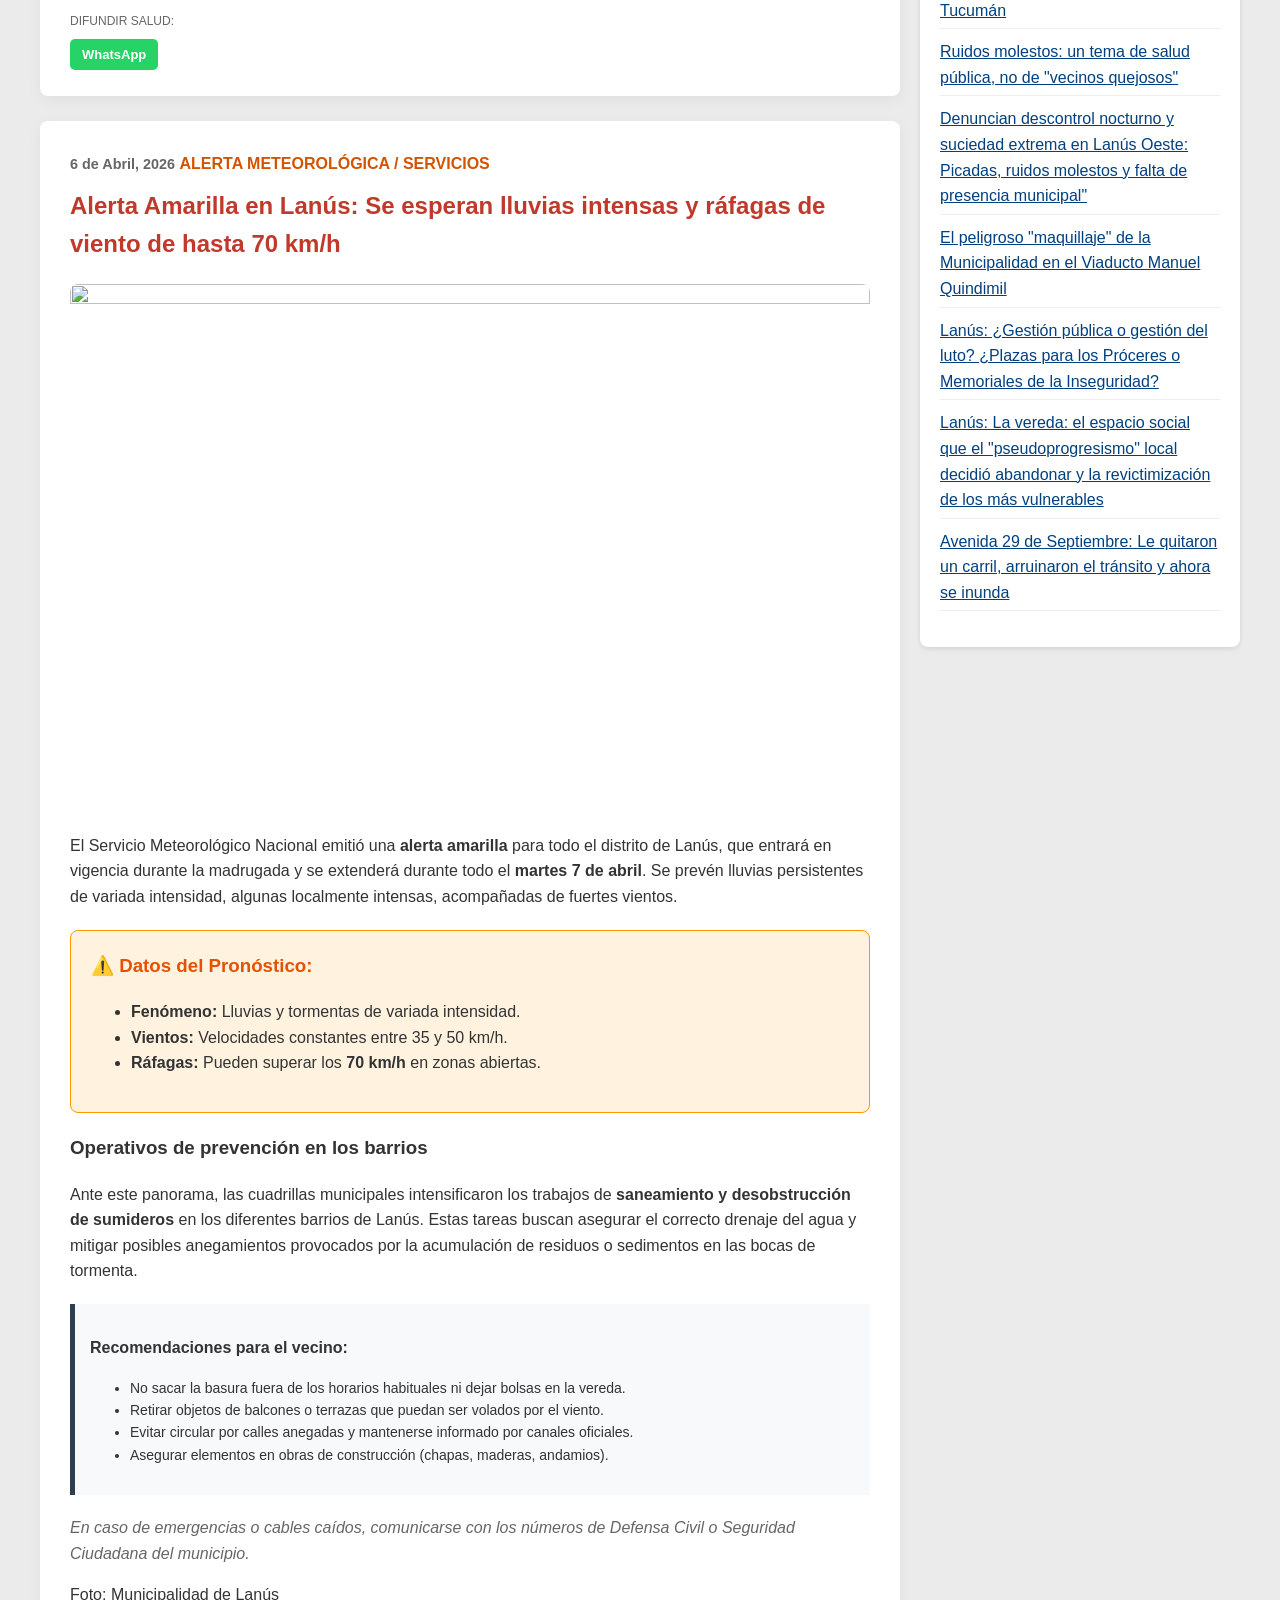
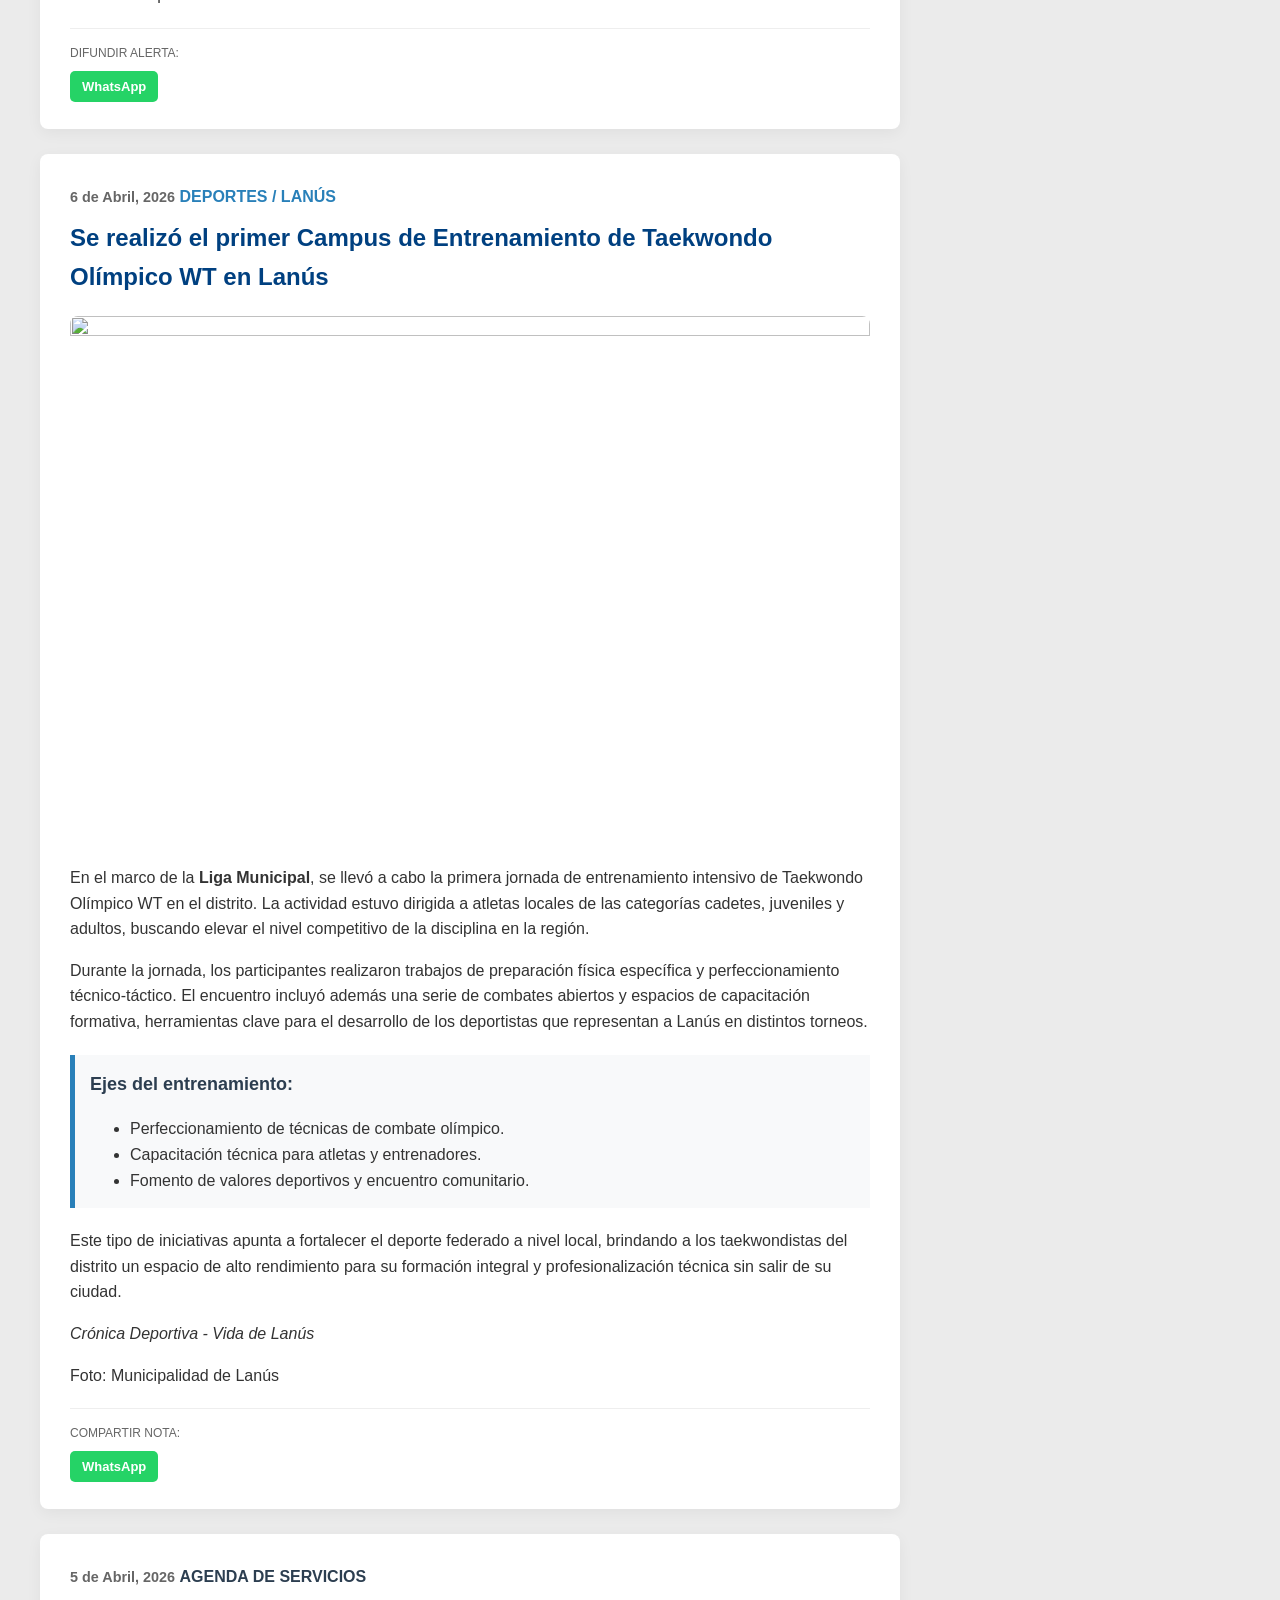
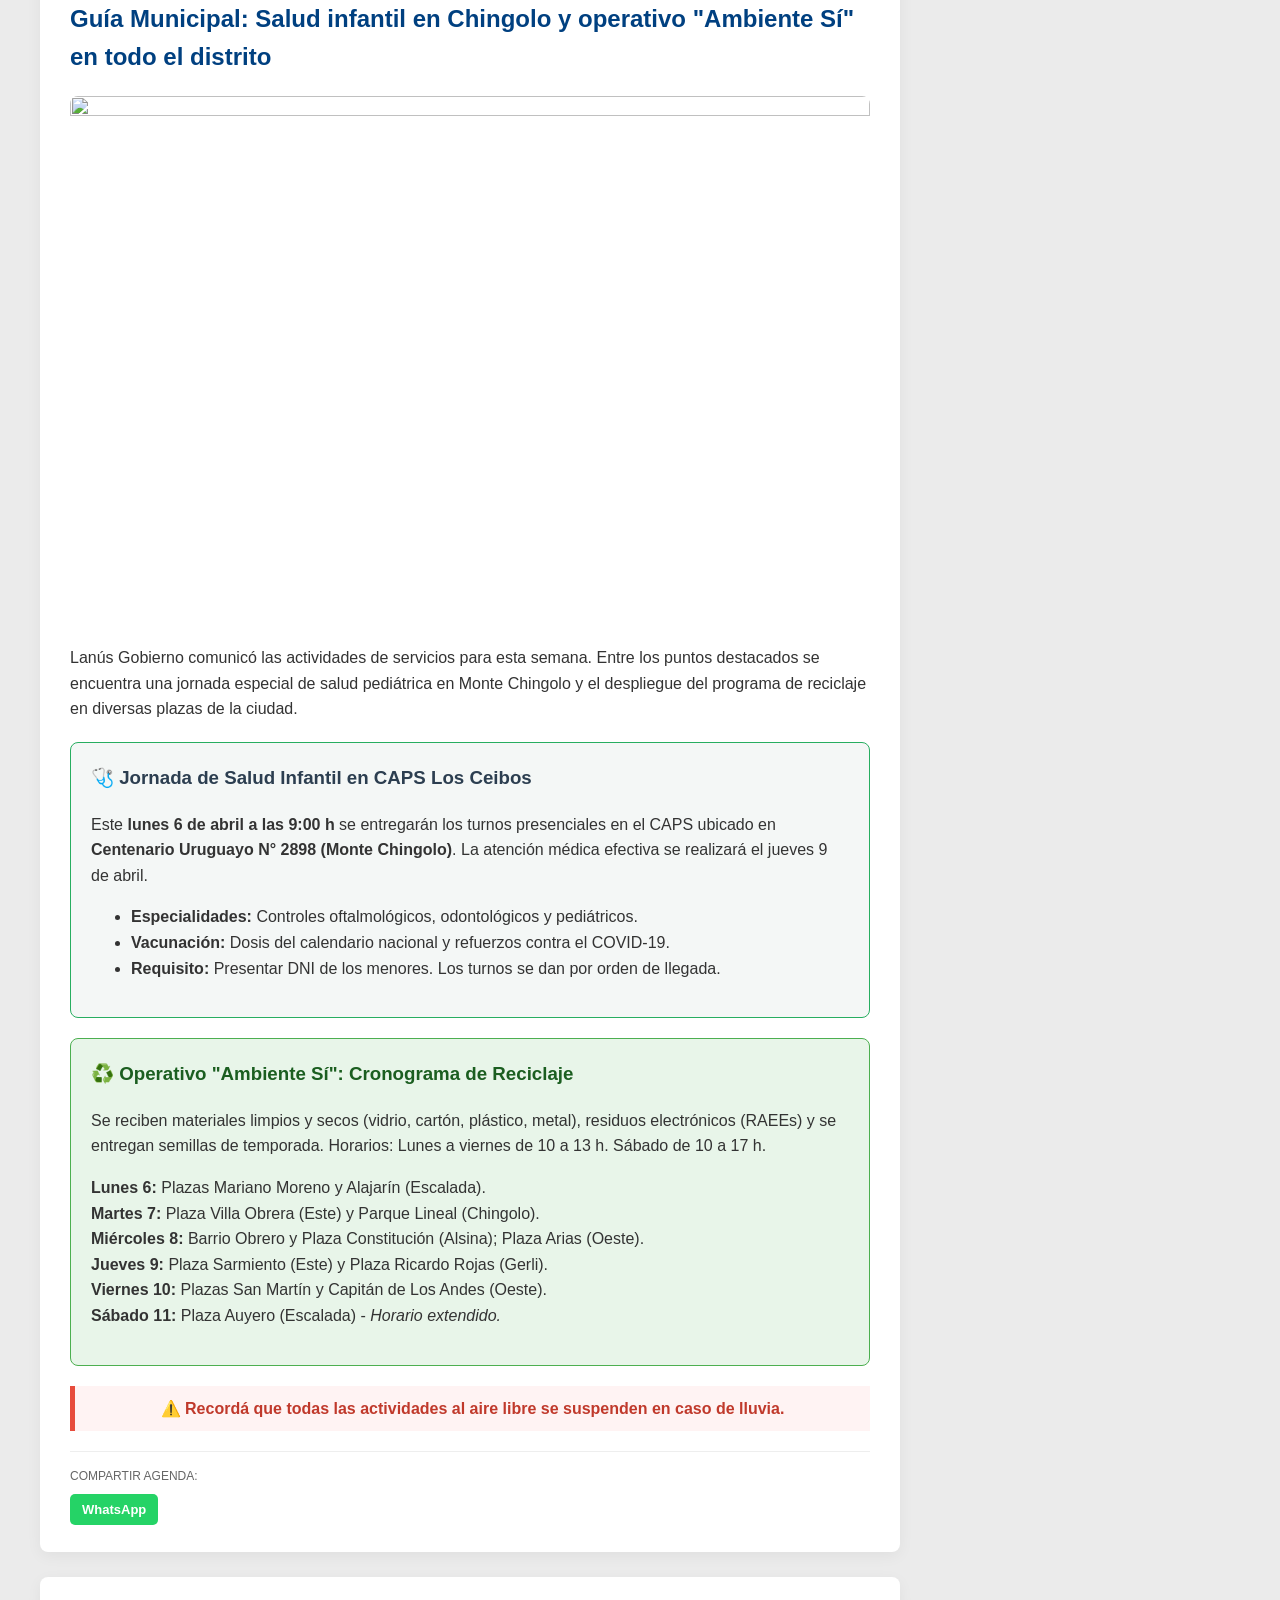
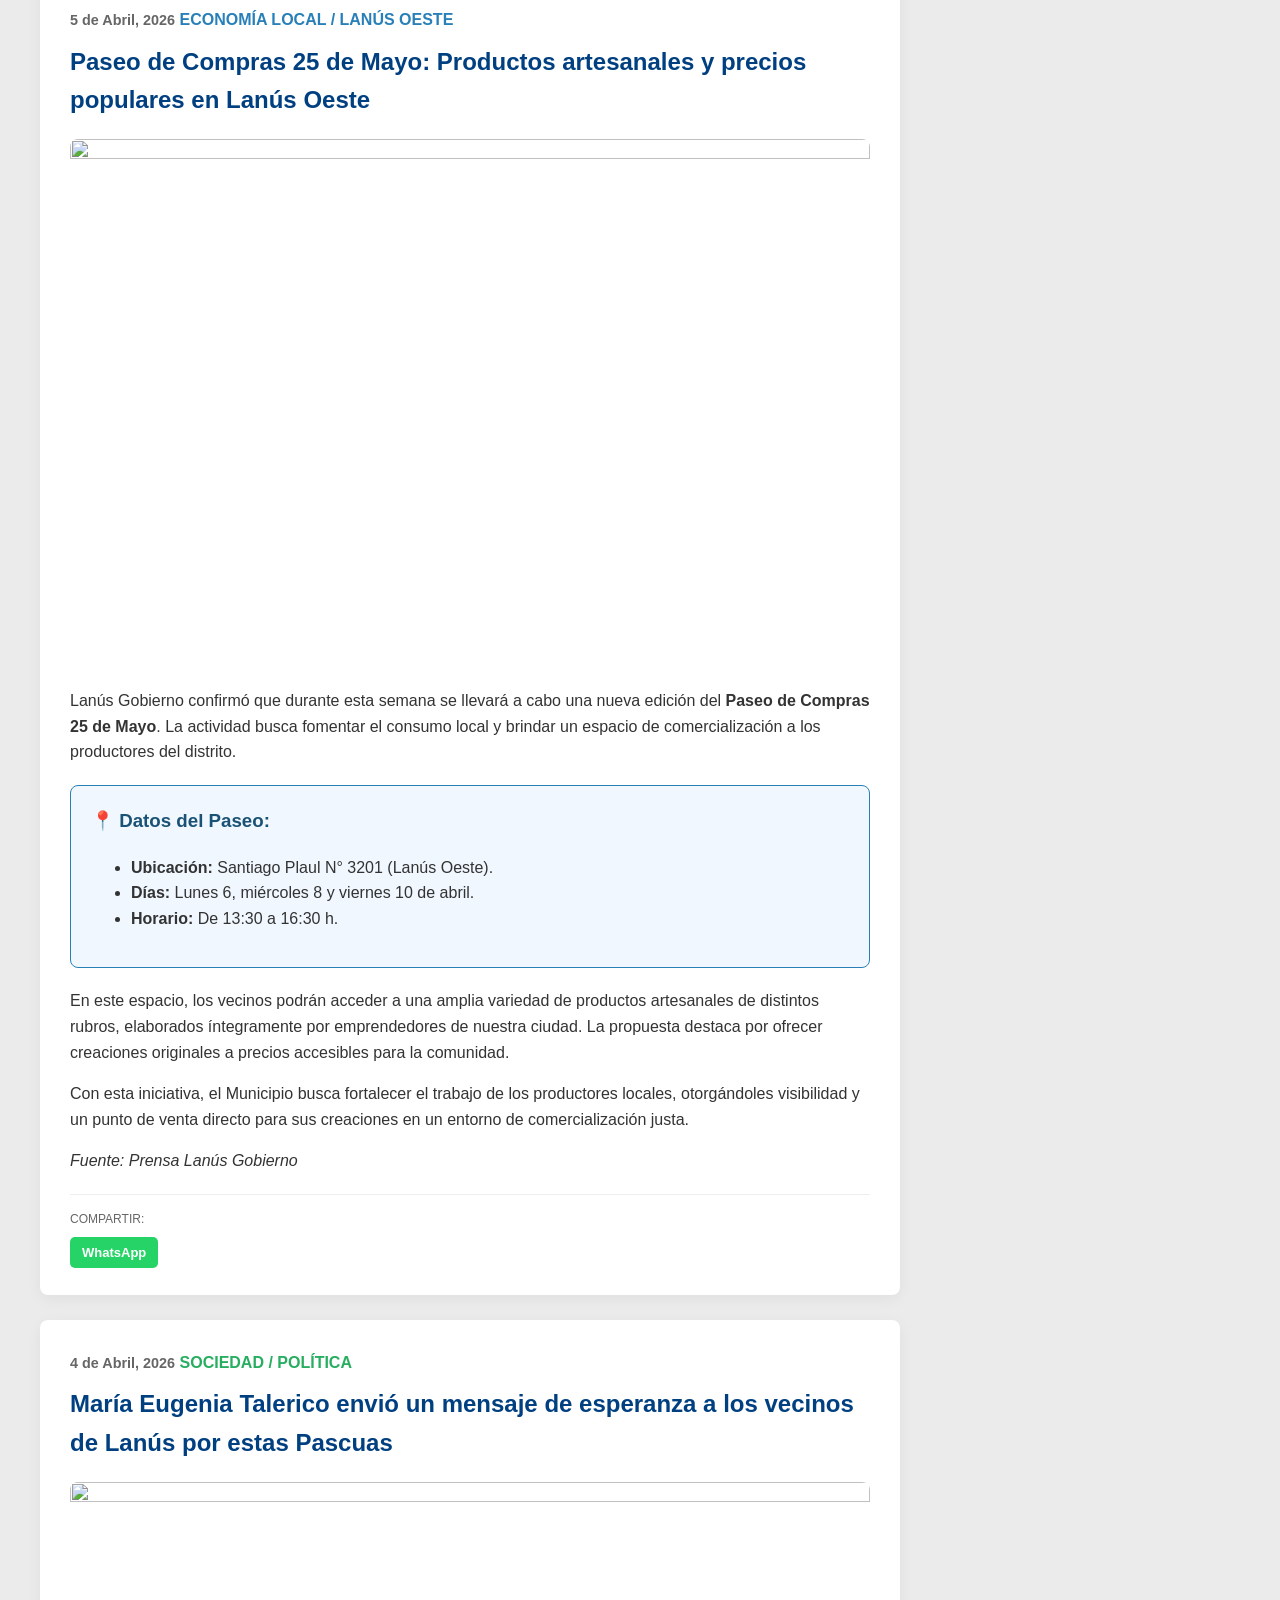
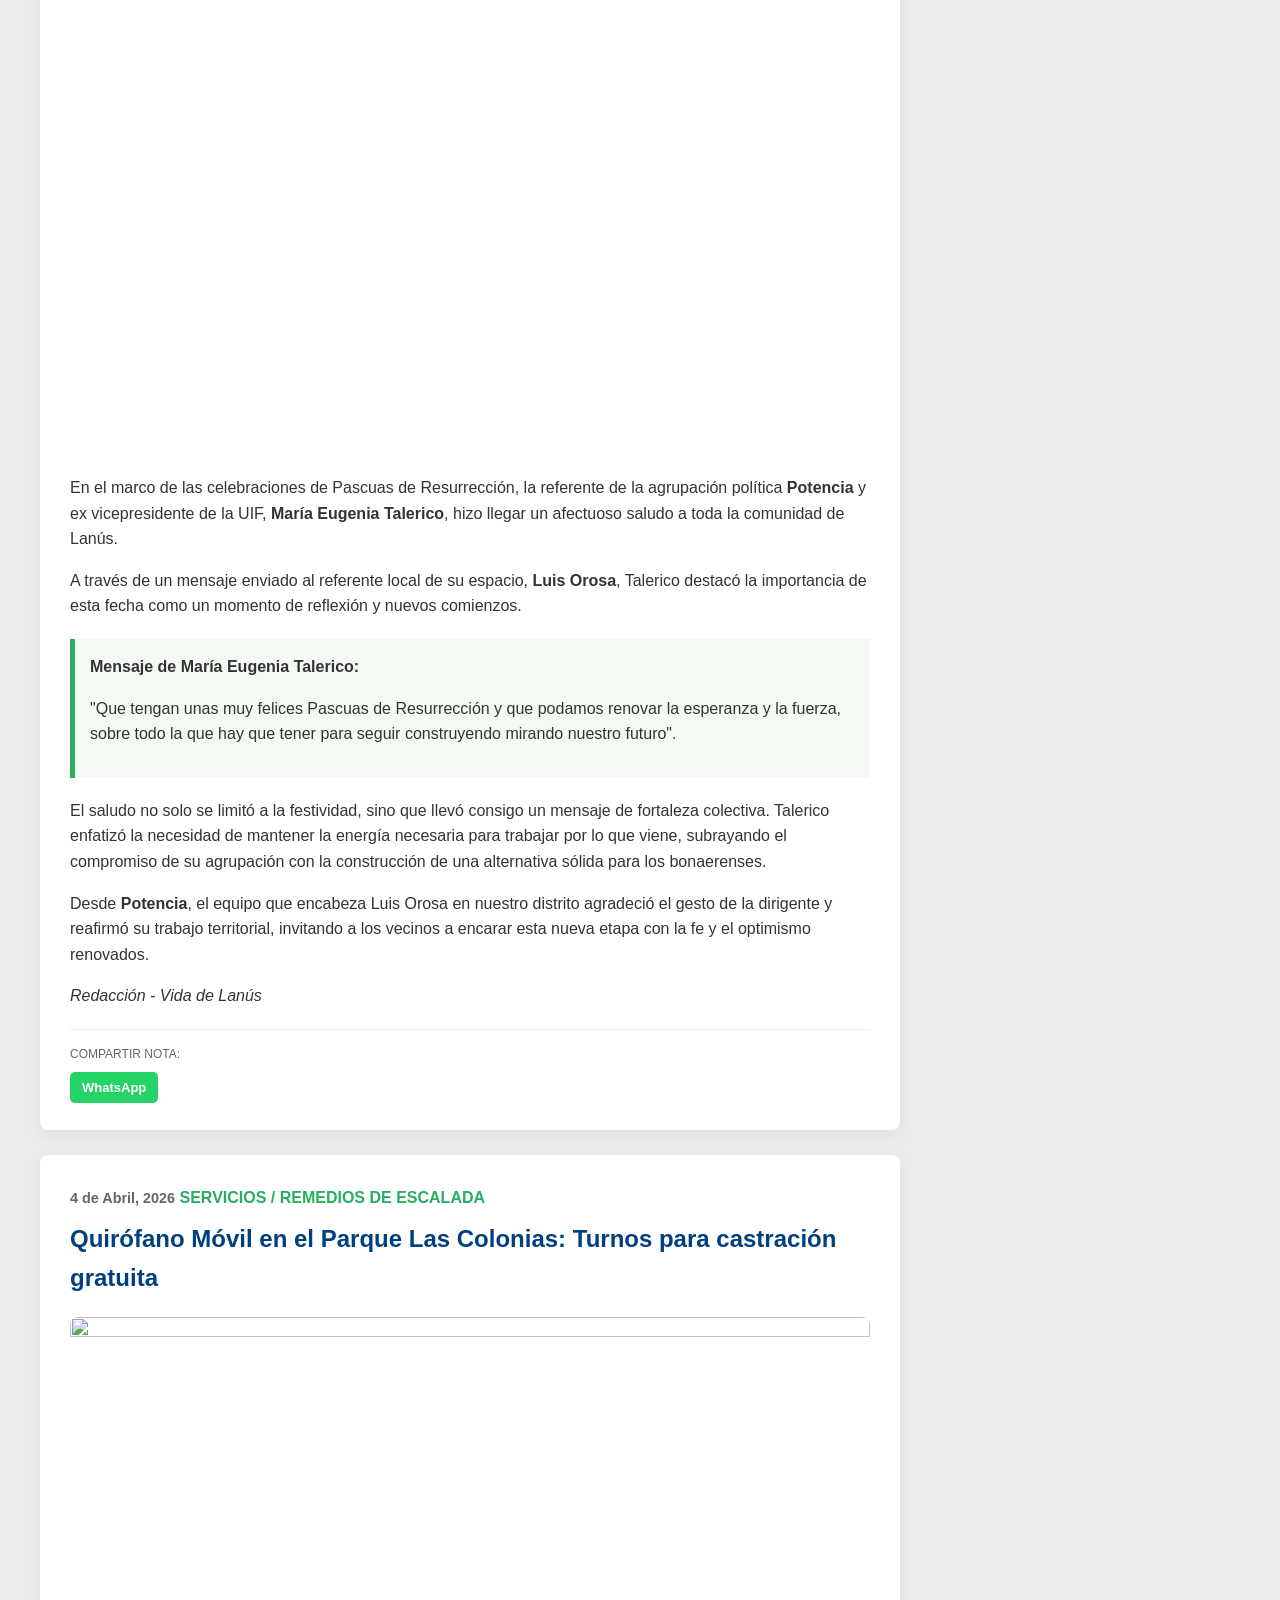
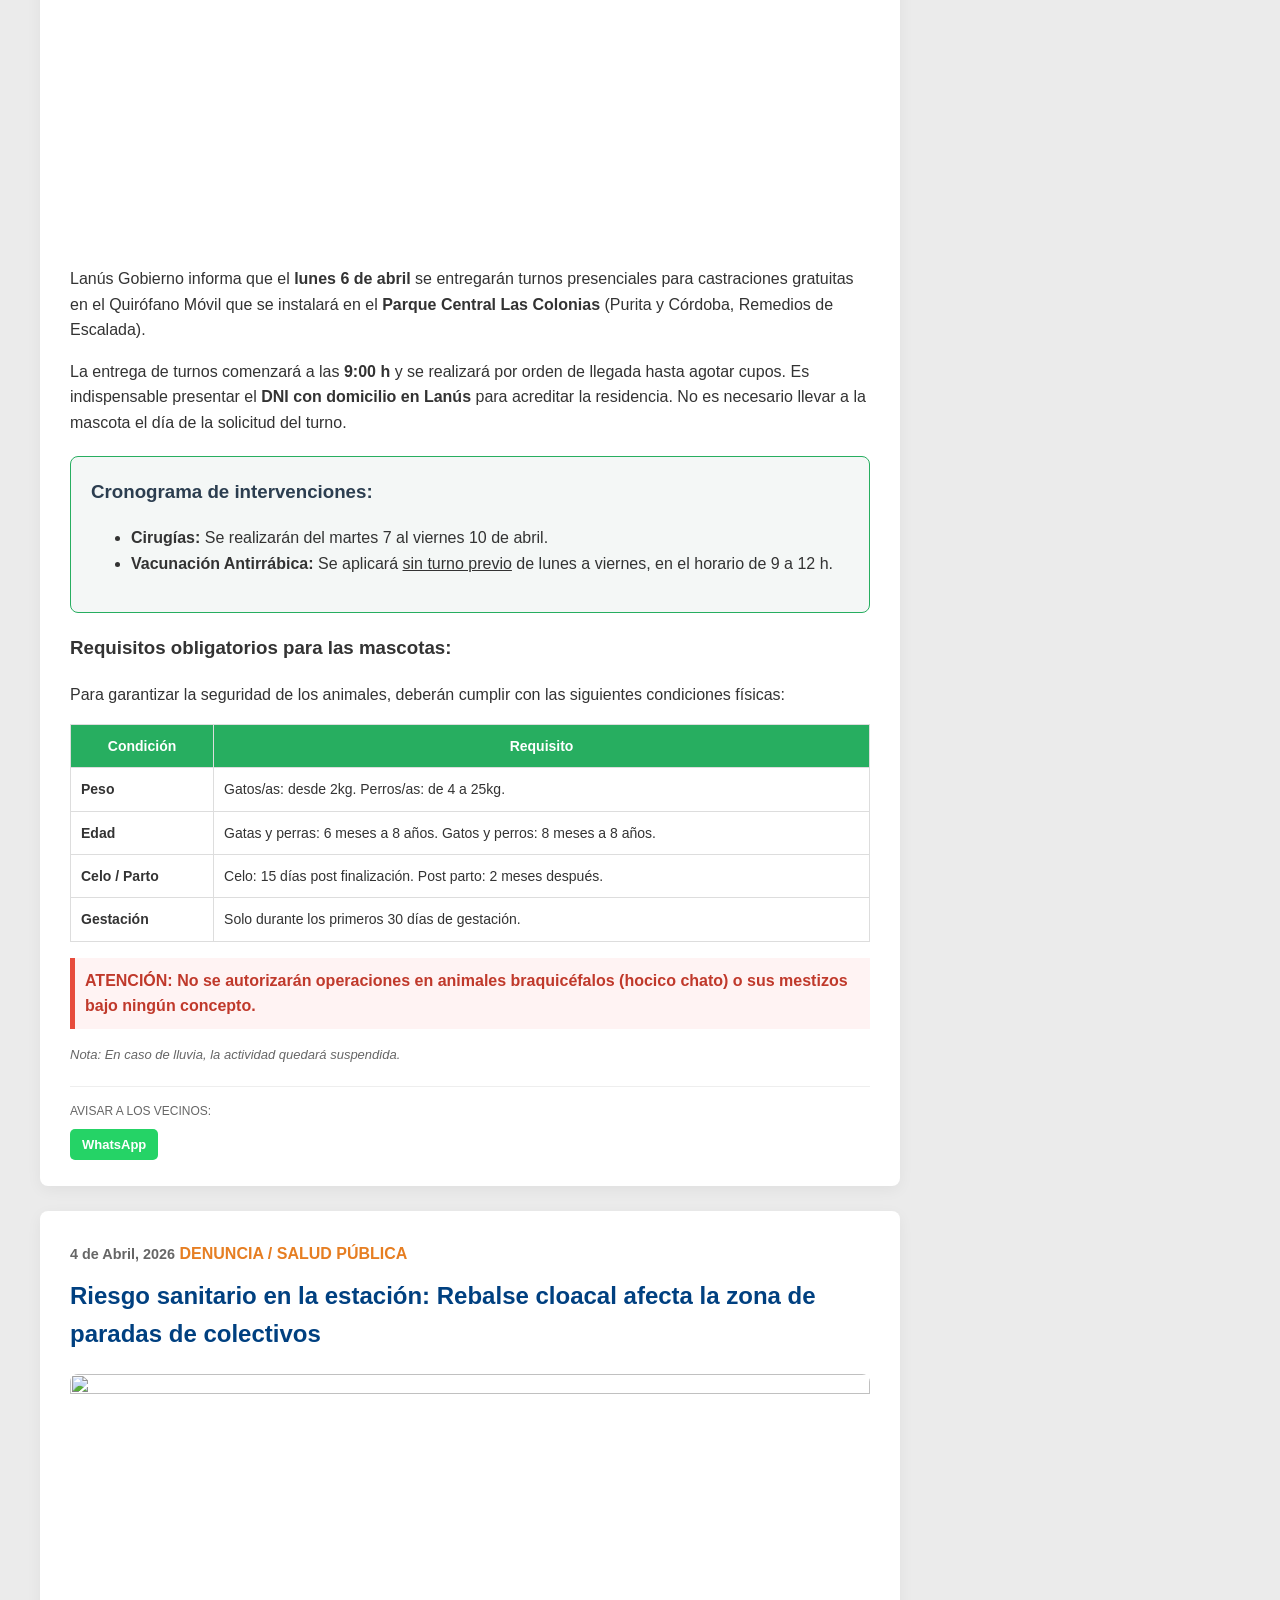
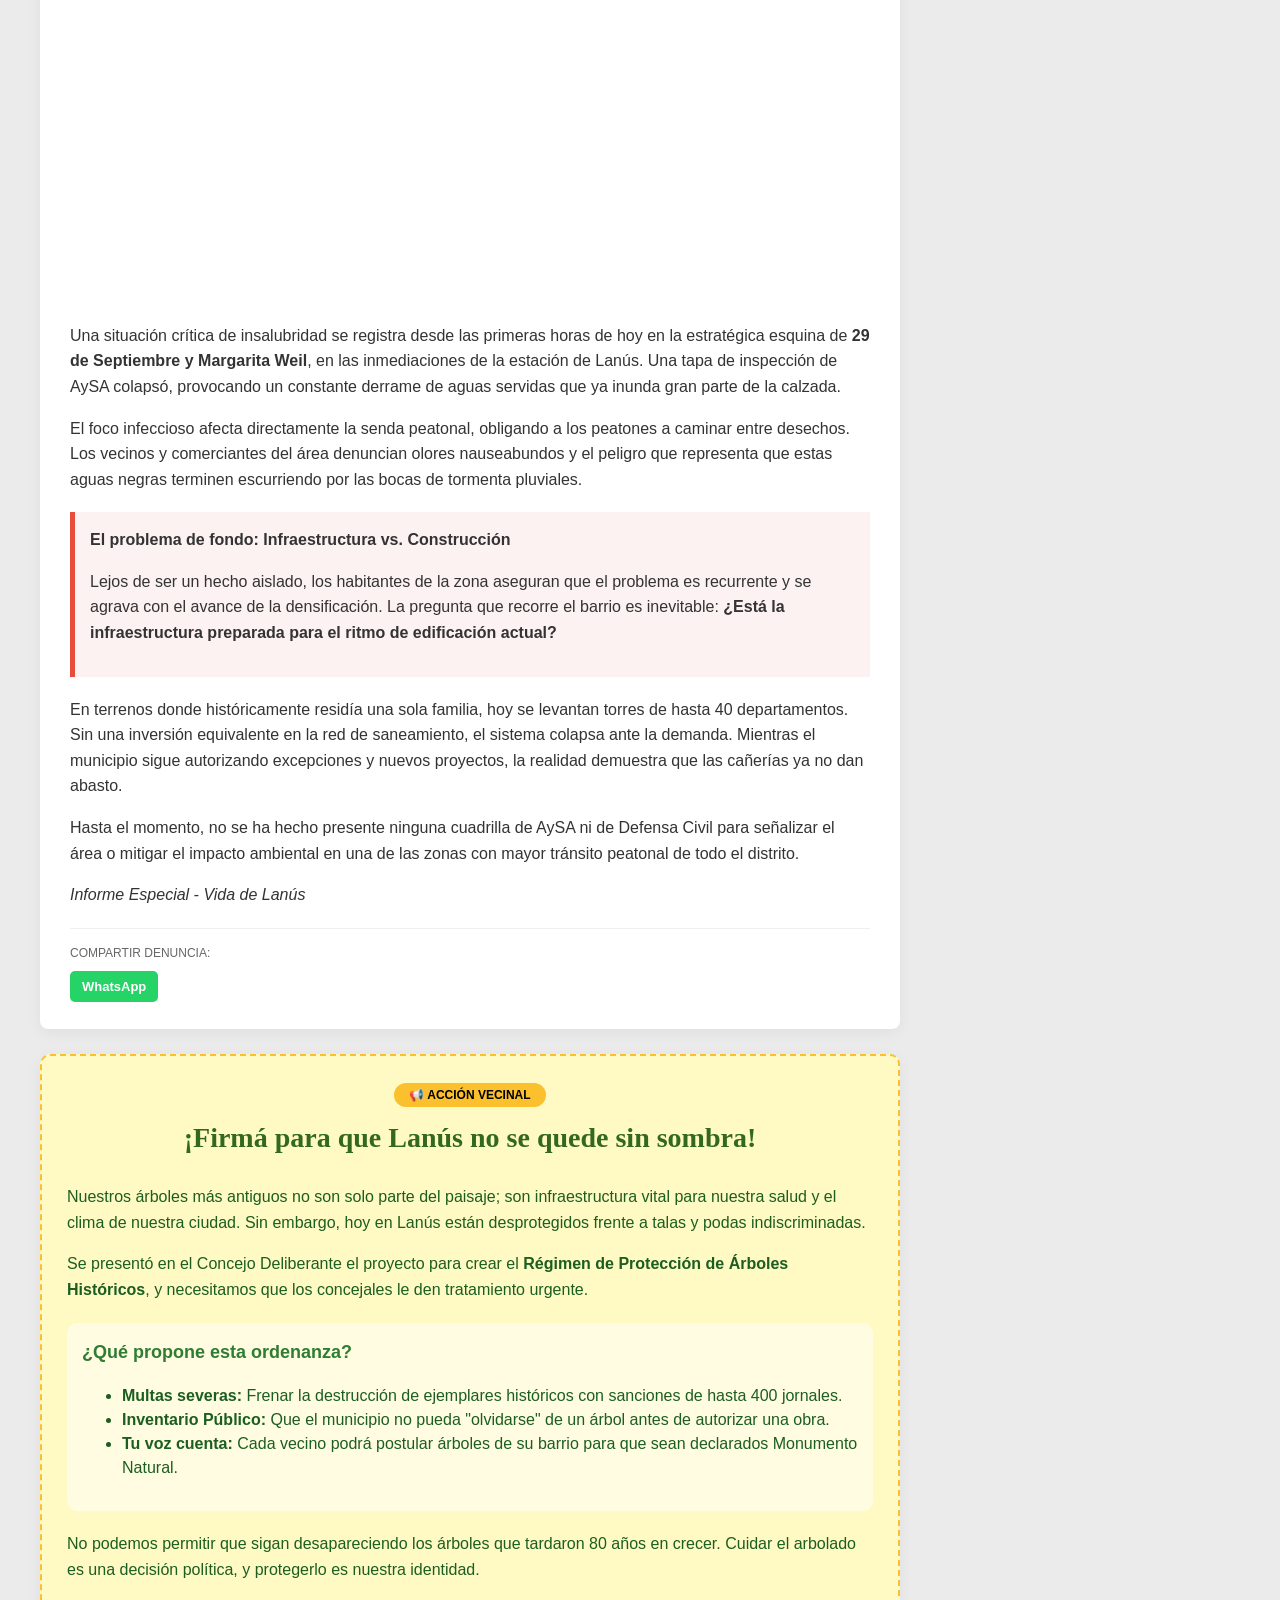
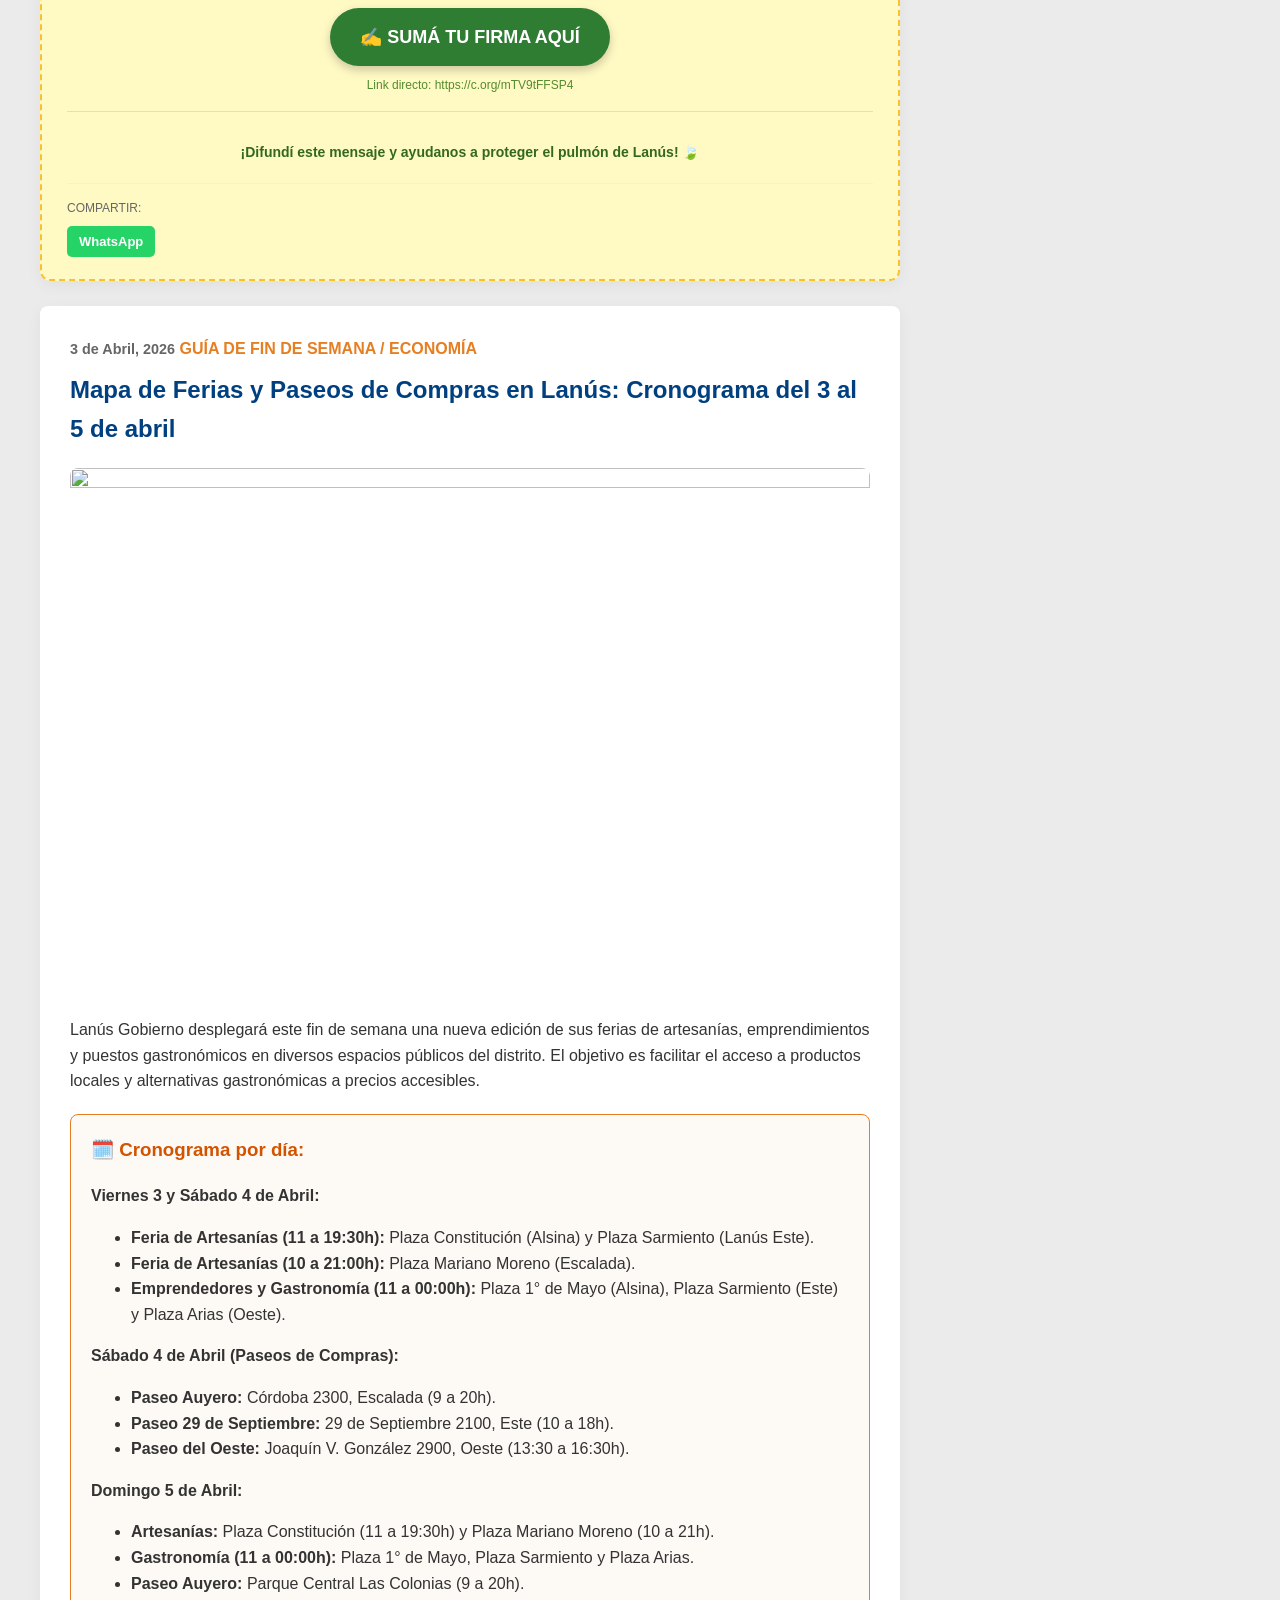
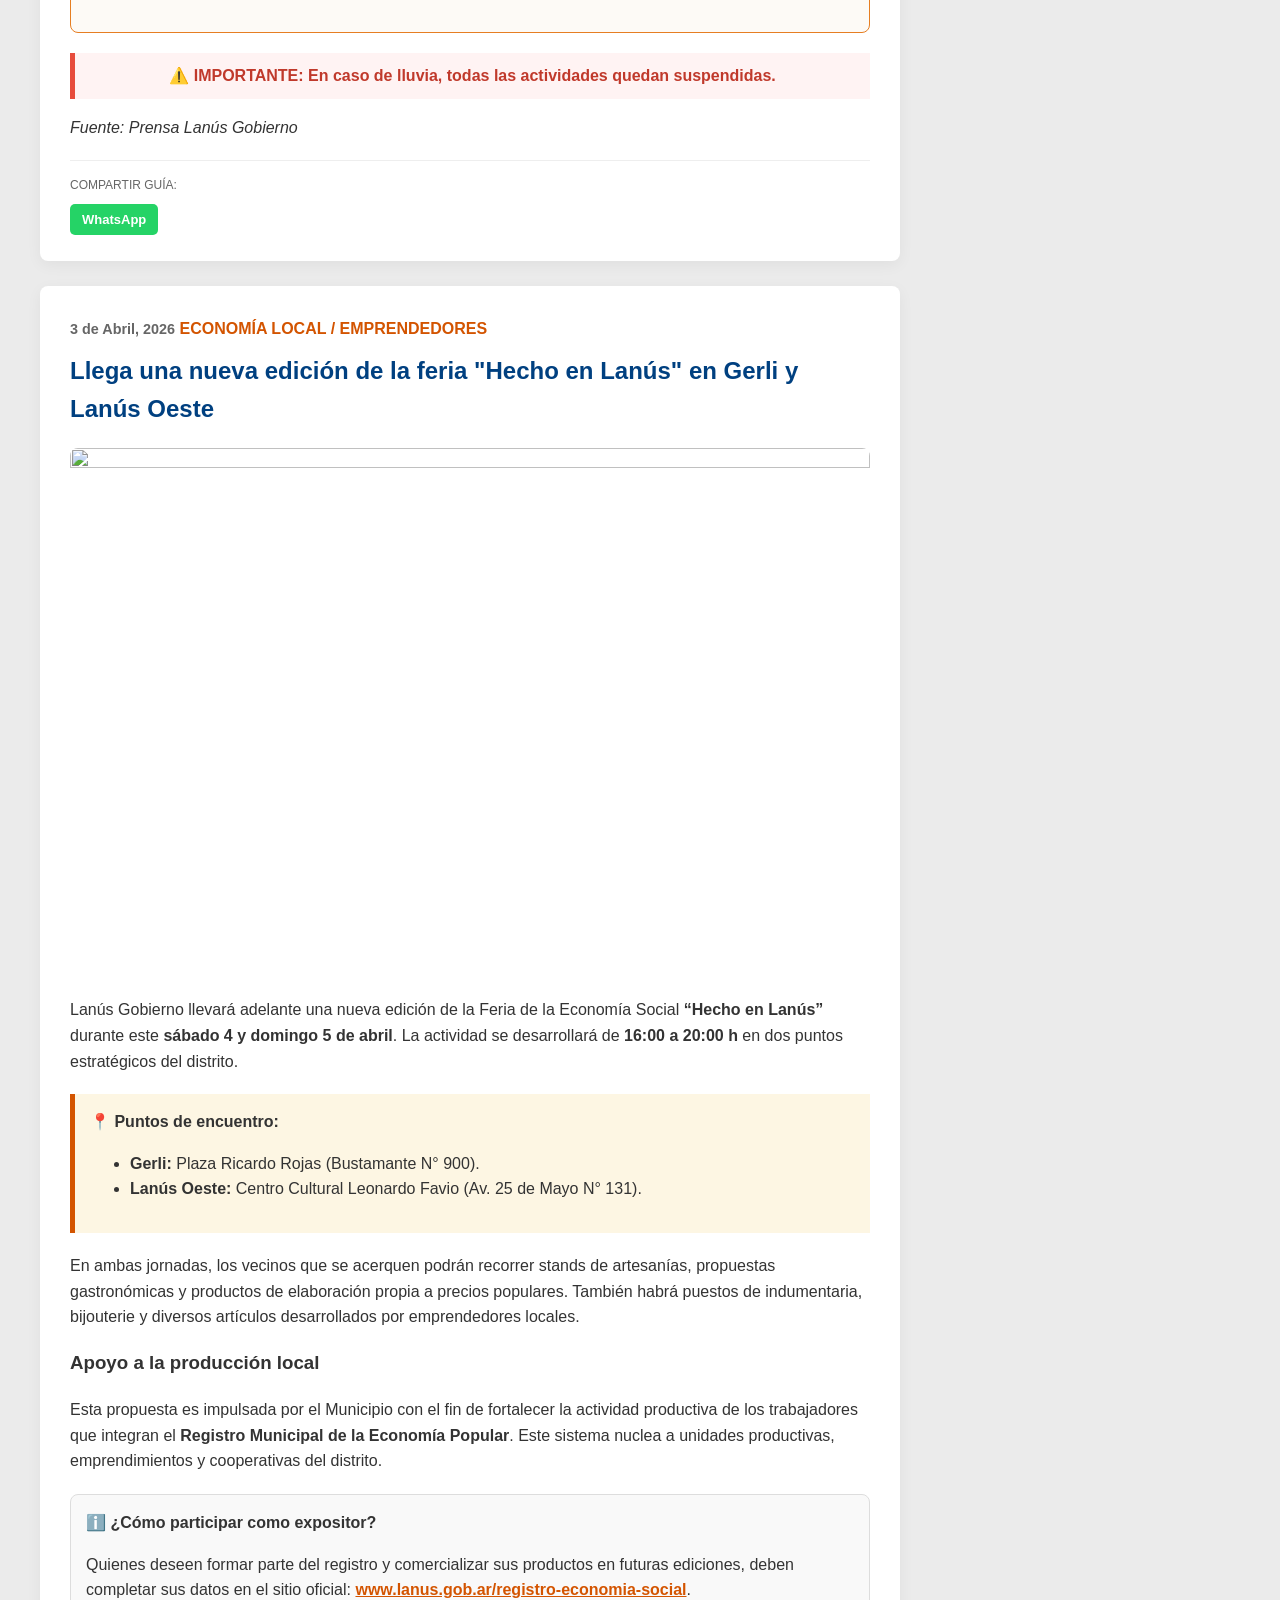
==== commit b82d6eae: "Update index.html" ====
--- a/index.html
+++ b/index.html
@@ -1386,38 +1386,5 @@
 
 <script src="archivo-notas.js?v=10"></script>
 
-<div id="ventana-publicidad" style="position: fixed !important; top: 0 !important; left: 0 !important; width: 100% !important; height: 100% !important; background: rgba(0,0,0,0.92) !important; z-index: 2147483647 !important; display: flex !important; flex-direction: column !important; justify-content: center !important; align-items: center !important; margin: 0 !important; padding: 0 !important;">
-    
-    <button onclick="document.getElementById('ventana-publicidad').style.display='none'" 
-            style="
-                all: unset !important;
-                display: flex !important;
-                justify-content: center !important;
-                align-items: center !important;
-                width: 50px !important;
-                height: 50px !important;
-                background: #dc3545 !important;
-                color: white !important;
-                border: 2px solid white !important;
-                border-radius: 50% !important; /* Lo hace círculo */
-                font-family: Arial, sans-serif !important;
-                font-weight: bold !important;
-                font-size: 24px !important;
-                cursor: pointer !important;
-                margin-bottom: 15px !important;
-                box-shadow: 0 4px 10px rgba(0,0,0,0.5) !important;
-                text-align: center !important;
-            ">
-        &times;
-    </button>
-
-    <div style="max-width: 90% !important; display: flex !important; justify-content: center !important;">
-        <a href="https://vidadelanus.com.ar/secciones/contacto.html" target="_blank" style="display: block !important;">
-            <img src="https://res.cloudinary.com/dvpoaxk93/image/upload/v1775862715/TEATRO-COGNITIVO-LANUS-03-2C_prpz4k.webp" 
-                 style="max-width: 100% !important; height: auto !important; border-radius: 10px !important; box-shadow: 0 0 20px rgba(0,0,0,0.5) !important; border: 4px solid #fff !important; display: block !important;">
-        </a>
-    </div>
-</div>
-    
 </body>
 </html>
